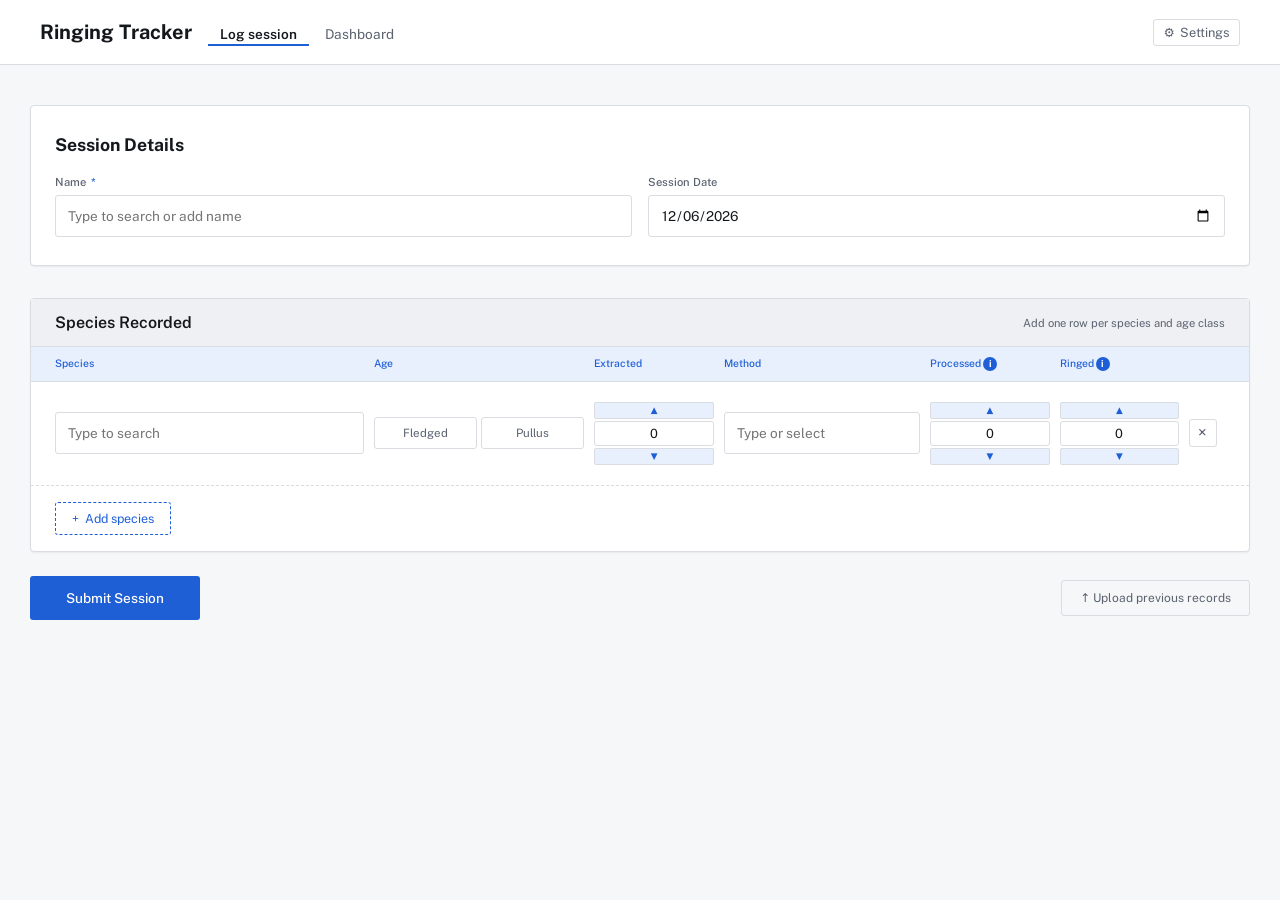
==== index.html @ aa9e285a "Refactor HTML to enhance input handling and escaping Updated HTML to use escaping functions for user" ====
<!DOCTYPE html>
<html lang="en">
<head>
<meta charset="UTF-8">
<meta name="viewport" content="width=device-width, initial-scale=1.0">
<title>Ringing Tracker</title>
<link rel="apple-touch-icon" sizes="180x180" href="apple-touch-icon.png">
<link rel="icon" type="image/png" sizes="32x32" href="favicon-32x32.png">
<link rel="icon" type="image/png" sizes="16x16" href="favicon-16x16.png">
<link rel="manifest" href="site.webmanifest">
<link rel="icon" type="image/svg+xml" href="favicon.svg">
<link href="https://fonts.googleapis.com/css2?family=Public+Sans:wght@400;500;600;700&display=swap" rel="stylesheet">
<link rel="stylesheet" href="shared.css">
<style>
  :root {
    --bg: #f5f0e8;
    --surface: #fffdf7;
    --ink: #1a1a14;
    --ink-muted: #6b6657;
    --accent: #2d5a27;
    --accent-light: #e8f0e6;
    --accent-hover: #1e3e1b;
    --border: #d4ccb8;
    --border-focus: #2d5a27;
    --danger: #8b2e2e;
    --row-alt: #faf7f0;
    --shadow: 0 2px 8px rgba(26,26,20,0.08);
    --shadow-lg: 0 8px 32px rgba(26,26,20,0.12);
    --amber: #c9a800;
    --amber-bg: #fff8e6;
    --amber-border: #e8d88a;
    --amber-ink: #6b5700;
    --modal-overlay: rgba(26,26,20,0.55);
  }

  * { box-sizing: border-box; margin: 0; padding: 0; }

  body {
    background: var(--bg);
    font-family: 'IBM Plex Mono', monospace;
    color: var(--ink);
    min-height: 100vh;
    padding: 0;
  }

  /* Header */
  header {
    background: var(--ink);
    color: var(--bg);
    padding: 28px 40px;
    display: flex;
    align-items: center;
    border-bottom: 3px solid var(--accent);
  }

  header h1 {
    font-family: 'Playfair Display', serif;
    font-size: 1.7rem;
    font-weight: 600;
    letter-spacing: -0.02em;
    color: #f5f0e8;
    margin-right: 16px;
  }

  header nav {
    display: flex;
    flex: 1;
    gap: 4px;
    align-items: center;
  }

  header nav a {
    color: #9a9480;
    text-decoration: none;
    font-size: 0.72rem;
    letter-spacing: 0.08em;
    padding: 8px 12px 4px;
    border-radius: 3px;
    transition: color 0.15s, background 0.15s;
  }

  header nav a:hover { color: var(--bg); background: rgba(255,255,255,0.08); }
  header nav a.active { color: var(--bg); }
  header nav span { margin-left: auto; }

  /* Main layout */
  main {
    max-width: 1260px;
    margin: 40px auto;
    padding: 0 20px 60px;
  }

  /* Session header card */
  .session-card {
    background: var(--surface);
    border: 1px solid var(--border);
    border-top: 3px solid var(--accent);
    border-radius: 4px;
    padding: 28px 24px;
    margin-bottom: 32px;
    box-shadow: var(--shadow);
  }

  .session-card h2 {
    font-family: 'Playfair Display', serif;
    font-size: 1.1rem;
    margin-bottom: 20px;
    color: var(--ink);
    letter-spacing: -0.01em;
  }

  .session-grid {
    display: grid;
    grid-template-columns: 1fr 1fr;
    gap: 16px;
  }

  /* Form fields */
  label {
    display: block;
    font-size: 0.7rem;
    font-weight: 500;
    letter-spacing: 0.1em;
    text-transform: uppercase;
    color: var(--ink-muted);
    margin-bottom: 6px;
  }

  label .required {
    color: var(--accent);
    margin-left: 2px;
  }

  input[type="text"],
  input[type="search"],
  input[type="date"],
  select {
    width: 100%;
    height: 42px;
    padding: 10px 12px;
    border: 1px solid var(--border);
    border-radius: 3px;
    background: var(--surface);
    font-family: 'IBM Plex Mono', monospace;
    font-size: 0.85rem;
    color: var(--ink);
    transition: border-color 0.15s, box-shadow 0.15s;
    appearance: none;
  }

  input[type="text"]:focus,
  input[type="search"]:focus,
  input[type="date"]:focus,
  select:focus {
    outline: none;
    border-color: var(--border-focus);
    box-shadow: 0 0 0 3px rgba(45,90,39,0.12);
  }

  /* Species entries section */
  .species-section {
    background: var(--surface);
    border: 1px solid var(--border);
    border-radius: 4px;
    box-shadow: var(--shadow);
    margin-bottom: 24px;
  }

  .species-section-header {
    background: var(--ink);
    color: var(--bg);
    padding: 14px 24px;
    display: flex;
    justify-content: space-between;
    align-items: center;
  }

  .species-section-header h2 {
    font-family: 'Playfair Display', serif;
    font-size: 1rem;
    font-weight: 600;
  }

  .species-section-header span {
    font-size: 0.7rem;
    color: #9a9480;
    letter-spacing: 0.08em;
  }

  /* Column headers */
  .col-headers {
    display: grid;
    grid-template-columns: 1.8fr 1.2fr 0.8fr 1.1fr 0.7fr 0.7fr 0.7fr 0.7fr 36px;
    gap: 10px;
    padding: 10px 24px;
    background: var(--accent-light);
    border-bottom: 1px solid var(--border);
  }

  .col-headers span {
    font-size: 0.65rem;
    font-weight: 500;
    letter-spacing: 0.1em;
    text-transform: uppercase;
    color: var(--accent);
  }

  /* ── Info icon tooltip ── */
  .tip-wrap {
    display: inline-flex;
    align-items: center;
    gap: 5px;
  }

  .tip-icon {
    position: relative;
    display: inline-flex;
    align-items: center;
    justify-content: center;
    width: 14px;
    height: 14px;
    border-radius: 50%;
    background: var(--accent);
    color: #fff;
    font-size: 0.6rem;
    font-weight: 700;
    font-style: normal;
    font-family: serif;
    line-height: 1;
    cursor: pointer;
    flex-shrink: 0;
    user-select: none;
    border: none;
    padding: 0;
    text-transform: none;
    letter-spacing: 0;
    /* reset any inherited button styles */
    -webkit-appearance: none;
    appearance: none;
  }

  .tip-icon::after {
    content: attr(data-tip);
    position: absolute;
    bottom: calc(100% + 7px);
    left: 50%;
    transform: translateX(-50%);
    background: var(--ink);
    color: var(--bg);
    font-size: 0.68rem;
    font-weight: 400;
    font-family: 'IBM Plex Mono', monospace;
    letter-spacing: 0.02em;
    text-transform: none;
    line-height: 1.45;
    padding: 6px 10px;
    border-radius: 3px;
    pointer-events: none;
    opacity: 0;
    transition: opacity 0.15s;
    z-index: 200;
    box-shadow: var(--shadow-lg);
    max-width: 260px;
    white-space: normal;
    width: max-content;
    text-align: left;
  }

  /* Arrow */
  .tip-icon::before {
    content: '';
    position: absolute;
    bottom: calc(100% + 2px);
    left: 50%;
    transform: translateX(-50%);
    border: 5px solid transparent;
    border-top-color: var(--ink);
    pointer-events: none;
    opacity: 0;
    transition: opacity 0.15s;
    z-index: 201;
  }

  /* Tooltips rendered by #js-tip across all screen sizes —
     prevents clipping by grid/overflow containers on desktop */
  .tip-icon::after,
  .tip-icon::before { display: none !important; }

  /* Species rows */
  #species-rows { padding: 12px 24px; }

  .species-row {
    display: grid;
    grid-template-columns: 1.8fr 1.2fr 0.8fr 1.1fr 0.7fr 0.7fr 0.7fr 0.7fr 36px;
    gap: 10px;
    align-items: center;
    padding: 8px 0;
    border-bottom: 1px solid var(--border);
    animation: slideIn 0.2s ease;
  }

  /* Age-conditional field visibility — display:none removes cells from grid flow
     so grid-template-columns (set by JS) always matches the number of visible cells.
     In mixed mode (.age-mixed), switch to visibility:hidden so hidden cells still
     occupy their designated grid column — spinners align with headers correctly. */
  .species-row .pullus-only { display: none; }
  .species-row.age-pullus .fledged-only { display: none; }
  .species-row.age-pullus .pullus-only  { display: flex; }

  /* Mixed mode: keep cells in flow, just visually hide the inapplicable ones */
  #species-section.age-mixed .species-row .pullus-only         { display: flex;  visibility: hidden; pointer-events: none; }
  #species-section.age-mixed .species-row.age-pullus .fledged-only { display: flex;  visibility: hidden; pointer-events: none; }
  #species-section.age-mixed .species-row.age-pullus .pullus-only  { display: flex;  visibility: visible; pointer-events: auto; }

  #col-headers .fledged-only,
  #col-headers .pullus-only  { display: none; }
  #col-headers.col-has-fledged .fledged-only { display: block; }
  #col-headers.col-has-pullus  .pullus-only  { display: block; }

  /* Prevent header label text from wrapping in tight columns */
  #col-headers span { white-space: nowrap; overflow: hidden; min-width: 0; }

  .species-row:last-child { border-bottom: none; }

  @keyframes slideIn {
    from { opacity: 0; transform: translateY(-6px); }
    to { opacity: 1; transform: translateY(0); }
  }

  /* Searchable species dropdown */
  .species-search-wrap {
    position: relative;
  }

  .species-input,
  .method-input {
    font-size: 0.8rem;
  }

  .input-confirmed {
    border-color: var(--accent) !important;
    background: var(--accent-light) !important;
    box-shadow: 0 0 0 3px rgba(45,90,39,0.15) !important;
  }

  input.input-error {
    border-color: var(--danger) !important;
    box-shadow: 0 0 0 3px rgba(139,46,46,0.15) !important;
    outline: none !important;
  }

  div.input-error {
    outline: 2px solid var(--danger);
    outline-offset: 2px;
    border-radius: 3px;
  }

  .species-dropdown {
    display: none;
    position: absolute;
    top: calc(100% + 4px);
    left: 0;
    right: 0;
    background: var(--surface);
    border: 1px solid var(--border-focus);
    border-radius: 3px;
    max-height: 200px;
    overflow-y: auto;
    z-index: 100;
    box-shadow: var(--shadow-lg);
  }

  .species-dropdown.open { display: block; }

  .species-option {
    padding: 8px 12px;
    font-size: 0.8rem;
    cursor: pointer;
    border-bottom: 1px solid var(--border);
    transition: background 0.1s;
  }

  .species-option:last-child { border-bottom: none; }
  .species-option:hover, .species-option.highlighted {
    background: var(--accent-light);
    color: var(--accent);
  }

  .species-option .match { font-weight: 600; color: var(--accent); }

  .no-results {
    padding: 10px 12px;
    font-size: 0.78rem;
    color: var(--ink-muted);
    font-style: italic;
  }

  .dropdown-loading {
    padding: 10px 12px;
    font-size: 0.78rem;
    color: var(--ink-muted);
    display: flex;
    align-items: center;
    gap: 8px;
  }

  .dropdown-spinner {
    display: inline-block;
    width: 11px;
    height: 11px;
    border: 2px solid var(--border);
    border-top-color: var(--accent);
    border-radius: 50%;
    flex-shrink: 0;
  }

  @keyframes spin { to { transform: rotate(360deg); } }

  /* Row inputs */
  .row-input {
    font-size: 0.8rem;
    font-family: 'IBM Plex Mono', monospace;
    color: var(--ink);
    background: var(--surface);
    border: 1px solid var(--border);
    border-radius: 3px;
    width: 100%;
    transition: border-color 0.15s;
  }

  .row-input:focus {
    outline: none;
    border-color: var(--border-focus);
    box-shadow: 0 0 0 3px rgba(45,90,39,0.12);
  }

  .age-toggle {
    display: flex;
    gap: 4px;
  }

  .age-btn {
    flex: 1;
    padding: 8px 4px;
    border: 1px solid var(--border);
    border-radius: 3px;
    background: var(--surface);
    font-family: 'IBM Plex Mono', monospace;
    font-size: 0.72rem;
    color: var(--ink-muted);
    cursor: pointer;
    transition: background 0.15s, color 0.15s, border-color 0.15s;
    white-space: nowrap;
  }

  .age-btn:hover { background: var(--accent-light); color: var(--accent); }

  .age-btn.active {
    background: var(--accent);
    color: white;
    border-color: var(--accent);
  }

  input[type="number"].row-input {
    -moz-appearance: textfield;
  }
  input[type="number"].row-input::-webkit-inner-spin-button { display: none; }

  .num-wrap {
    display: flex;
    flex-direction: column;
    align-items: stretch;
    gap: 2px;
  }

  .proc-mob-label, .ringed-mob-label,
  .pulli-ringed-mob-label, .broods-mob-label { display: none; }

  .num-input {
    text-align: center;
    padding: 4px 6px;
  }

  .num-btn {
    background: var(--accent-light);
    border: 1px solid var(--border);
    border-radius: 2px;
    color: var(--accent);
    font-size: 0.55rem;
    line-height: 1;
    padding: 3px 0;
    cursor: pointer;
    transition: background 0.1s;
    width: 100%;
  }

  .num-btn:hover { background: var(--border); }

  /* Remove row button */
  .remove-row {
    width: 28px;
    height: 28px;
    border: 1px solid var(--border);
    border-radius: 3px;
    background: none;
    color: var(--ink-muted);
    cursor: pointer;
    display: flex;
    align-items: center;
    justify-content: center;
    font-size: 1rem;
    line-height: 1;
    transition: background 0.15s, color 0.15s, border-color 0.15s;
    flex-shrink: 0;
  }

  .remove-row:hover {
    background: #fde8e8;
    color: var(--danger);
    border-color: var(--danger);
  }

  /* Add row button */
  .add-row-wrap {
    padding: 16px 24px;
    border-top: 1px dashed var(--border);
  }

  /* Whoosh net firing question */
  .whoosh-section {
    display: none;
    align-items: center;
    justify-content: center;
    gap: 16px;
    padding: 16px 24px;
    border-top: 1px solid var(--border);
    background: var(--row-alt);
  }

  .whoosh-section.visible { display: flex; }

  .whoosh-label {
    font-size: 0.7rem;
    font-weight: 500;
    letter-spacing: 0.1em;
    text-transform: uppercase;
    color: var(--ink-muted);
    display: flex;
    align-items: center;
    gap: 5px;
    white-space: nowrap;
    margin: 0;
  }

  .whoosh-spinner {
    display: flex;
    align-items: stretch;
    gap: 6px;
    flex-shrink: 0;
  }

  .whoosh-spinner .num-btn {
    width: 36px;
    height: auto;
    padding: 0;
    font-size: 0.85rem;
    flex-shrink: 0;
    border-radius: 3px;
  }

  .whoosh-input {
    width: 64px;
    height: 36px;
    text-align: center;
    font-family: 'IBM Plex Mono', monospace;
    font-size: 0.85rem;
    color: var(--ink);
    background: var(--surface);
    border: 1px solid var(--border);
    border-radius: 3px;
    padding: 4px 6px;
    transition: border-color 0.15s;
  }

  .whoosh-input:focus {
    outline: none;
    border-color: var(--border-focus);
    box-shadow: 0 0 0 3px rgba(45,90,39,0.12);
  }

  .whoosh-input.input-error {
    border-color: var(--danger) !important;
    box-shadow: 0 0 0 3px rgba(139,46,46,0.15) !important;
  }

  /* on mobile, centre and stack label above spinner */
  @media (max-width: 600px) {
    .whoosh-section { flex-direction: column; align-items: center; gap: 10px; }
  }

  .add-row-btn {
    background: none;
    border: 1px dashed var(--accent);
    color: var(--accent);
    padding: 8px 16px;
    border-radius: 3px;
    font-family: 'IBM Plex Mono', monospace;
    font-size: 0.78rem;
    letter-spacing: 0.05em;
    cursor: pointer;
    transition: background 0.15s;
    display: flex;
    align-items: center;
    gap: 6px;
  }

  .add-row-btn:hover { background: var(--accent-light); }

  /* Submit */
  .submit-row {
    display: flex;
    align-items: center;
    gap: 16px;
  }

  .submit-btn {
    background: var(--accent);
    color: white;
    border: none;
    padding: 14px 36px;
    border-radius: 3px;
    font-family: 'IBM Plex Mono', monospace;
    font-size: 0.85rem;
    font-weight: 500;
    letter-spacing: 0.06em;
    cursor: pointer;
    transition: background 0.15s, transform 0.1s;
  }

  .submit-btn:hover { background: var(--accent-hover); }
  .submit-btn:active { transform: scale(0.98); }
  .submit-btn:disabled { background: var(--ink-muted); cursor: not-allowed; }

  #status-msg {
    font-size: 0.78rem;
    letter-spacing: 0.04em;
  }

  /* ── Screen transitions ── */
  @keyframes fadeSlideIn {
    from { opacity: 0; transform: translateY(12px); }
    to   { opacity: 1; transform: translateY(0); }
  }

  @keyframes fadeSlideOut {
    from { opacity: 1; transform: translateY(0); }
    to   { opacity: 0; transform: translateY(-8px); }
  }

  .screen-enter {
    animation: fadeSlideIn 0.3s ease forwards;
  }

  .screen-exit {
    animation: fadeSlideOut 0.2s ease forwards;
    pointer-events: none;
  }

  /* ── Confirmation screen ── */
  #confirm-screen {
    display: none;
    max-width: 1260px;
    margin: 40px auto;
    padding: 0 20px 60px;
  }

  #confirm-screen.visible { display: block; }

  .confirm-banner {
    background: #fff8e6;
    border: 1px solid #e8d88a;
    border-left: 3px solid #c9a800;
    border-radius: 3px;
    padding: 12px 18px;
    margin-bottom: 24px;
    font-size: 0.78rem;
    color: #6b5700;
    letter-spacing: 0.03em;
  }

  .confirm-card {
    background: var(--surface);
    border: 1px solid var(--border);
    border-top: 3px solid var(--accent);
    border-radius: 4px;
    margin-bottom: 20px;
    box-shadow: var(--shadow);
    overflow: hidden;
  }

  .confirm-card-header {
    padding: 14px 24px;
    border-bottom: 1px solid var(--border);
    display: flex;
    justify-content: space-between;
    align-items: center;
  }

  .confirm-card-header h2 {
    font-family: 'Playfair Display', serif;
    font-size: 1rem;
    font-weight: 600;
  }

  .confirm-meta-grid {
    display: grid;
    grid-template-columns: 1fr 1fr;
  }

  .confirm-meta-item {
    padding: 14px 24px;
    border-bottom: 1px solid #f0ebe0;
    display: flex;
    flex-direction: column;
    gap: 4px;
  }

  .confirm-meta-label {
    font-size: 0.62rem;
    font-weight: 500;
    letter-spacing: 0.1em;
    text-transform: uppercase;
    color: var(--ink-muted);
  }

  .confirm-meta-value {
    font-size: 0.88rem;
    color: var(--ink);
  }

  .confirm-table-header {
    display: grid;
    grid-template-columns: 1.5fr 0.85fr 1fr 0.6fr 0.7fr 0.8fr 0.65fr 0.6fr;
    gap: 10px;
    padding: 8px 24px;
    background: var(--accent-light);
    border-bottom: 1px solid var(--border);
  }

  .confirm-col-head {
    font-size: 0.62rem;
    font-weight: 500;
    letter-spacing: 0.1em;
    text-transform: uppercase;
    color: var(--accent);
    white-space: nowrap;
  }

  .confirm-table-row {
    display: grid;
    grid-template-columns: 1.5fr 0.85fr 1fr 0.6fr 0.7fr 0.8fr 0.65fr 0.6fr;
    gap: 10px;
    padding: 10px 24px;
    border-bottom: 1px solid #f0ebe0;
    align-items: center;
  }

  .confirm-table-row:last-child { border-bottom: none; }
  .confirm-table-row:nth-child(even) { background: var(--row-alt); }

  .confirm-totals-row {
    display: grid;
    grid-template-columns: 1.5fr 0.85fr 1fr 0.6fr 0.7fr 0.8fr 0.65fr 0.6fr;
    gap: 10px;
    padding: 10px 24px;
    background: var(--bg);
    border-top: 2px solid var(--border);
  }

  .confirm-cell { font-size: 0.82rem; color: var(--ink-muted); }
  .confirm-cell-primary { font-size: 0.85rem; color: var(--ink); }
  .confirm-cell-num { font-size: 0.85rem; color: var(--ink); text-align: right; }
  .confirm-cell-total { font-size: 0.82rem; font-weight: 600; color: var(--ink); text-align: right; }
  .confirm-cell-label { font-size: 0.62rem; font-weight: 500; letter-spacing: 0.1em; text-transform: uppercase; color: var(--ink-muted); }
  .confirm-mob-label { display: none; }

  .confirm-actions {
    display: flex;
    gap: 12px;
    justify-content: space-between;
    align-items: center;
    margin-top: 8px;
  }

  .confirm-back-btn {
    background: none;
    border: 1px solid var(--border);
    border-radius: 3px;
    height: 48px;
    padding: 0 24px;
    font-size: 0.85rem;
    white-space: nowrap;
    color: var(--ink-muted);
    cursor: pointer;
    font-family: 'IBM Plex Mono', monospace;
    transition: border-color 0.15s, color 0.15s;
  }

  #confirm-submit-btn {
    height: 48px;
    padding: 0 36px;
  }

  .confirm-back-btn:hover { border-color: var(--accent); color: var(--accent); }

  /* Success screen */
  #success-screen {
    display: none;
    max-width: 1260px;
    margin: 40px auto;
    padding: 0 20px 60px;
  }

  #success-screen.visible { display: block; }

  .success-card {
    max-width: 420px;
    margin: 60px auto 0;
    background: var(--surface);
    border: 1px solid var(--border);
    border-top: 3px solid var(--accent);
    border-radius: 4px;
    padding: 48px 40px;
    text-align: center;
    box-shadow: var(--shadow-lg);
  }

  .success-icon {
    width: 56px;
    height: 56px;
    border-radius: 50%;
    background: var(--accent-light);
    color: var(--accent);
    font-size: 1.4rem;
    display: flex;
    align-items: center;
    justify-content: center;
    margin: 0 auto 20px;
    border: 2px solid var(--accent);
  }

  .success-title {
    font-family: 'Playfair Display', serif;
    font-size: 1.3rem;
    margin-bottom: 8px;
    color: var(--ink);
  }

  .success-sub {
    font-size: 0.78rem;
    color: var(--ink-muted);
    margin-bottom: 28px;
    line-height: 1.6;
  }

  .success-new-btn {
    background: var(--accent);
    color: white;
    border: none;
    border-radius: 3px;
    padding: 12px 28px;
    font-size: 0.82rem;
    cursor: pointer;
    font-family: 'IBM Plex Mono', monospace;
    letter-spacing: 0.06em;
    transition: background 0.15s;
  }

  .success-new-btn:hover { background: var(--accent-hover); }

  .status-ok  { color: var(--accent); }
  .status-err { color: var(--danger); }

  @keyframes spin { to { transform: rotate(360deg); } }
  .dropdown-spinner { animation: spin 0.7s linear infinite; }

  /* ── Upload previous records button ── */
  .upload-prev-btn {
    background: none;
    border: 1px solid var(--border);
    border-radius: 3px;
    padding: 10px 18px;
    font-family: 'IBM Plex Mono', monospace;
    font-size: 0.75rem;
    color: var(--ink-muted);
    cursor: pointer;
    letter-spacing: 0.04em;
    transition: border-color 0.15s, color 0.15s, background 0.15s;
    white-space: nowrap;
  }

  .upload-prev-btn:hover {
    border-color: var(--amber, #c9a800);
    color: #4a3c00;
    background: #fff8e6;
  }

  /* ─────────────────────────────────────────
     Upload modal
  ───────────────────────────────────────── */

  .modal-overlay {
    display: none;
    position: fixed;
    inset: 0;
    background: var(--modal-overlay);
    z-index: 200;
    align-items: center;
    justify-content: center;
    padding: 20px;
  }

  .modal-overlay.open {
    display: flex;
    animation: fadeIn 0.18s ease;
  }

  @keyframes fadeIn { from { opacity: 0; } to { opacity: 1; } }

  .modal {
    background: var(--surface);
    border: 1px solid #e8d88a;
    border-top: 3px solid #c9a800;
    border-radius: 4px;
    box-shadow: 0 16px 48px rgba(26,26,20,0.22);
    width: 100%;
    max-width: 560px;
    max-height: 90vh;
    overflow-y: auto;
    animation: modalIn 0.22s ease;
  }

  @keyframes modalIn {
    from { opacity: 0; transform: translateY(10px); }
    to   { opacity: 1; transform: none; }
  }

  .modal-header {
    background: #4a3c00;
    color: #fff8e6;
    padding: 14px 20px;
    display: flex;
    justify-content: space-between;
    align-items: center;
    position: sticky;
    top: 0;
    z-index: 1;
  }

  .modal-header h2 {
    font-family: 'Playfair Display', serif;
    font-size: 1rem;
    font-weight: 600;
  }

  .modal-close {
    background: none;
    border: none;
    color: #c9a800;
    font-size: 1.3rem;
    line-height: 1;
    cursor: pointer;
    padding: 2px 4px;
    border-radius: 2px;
    transition: color 0.12s;
  }

  .modal-close:hover { color: #fff8e6; }

  .modal-body {
    padding: 20px;
    display: flex;
    flex-direction: column;
    gap: 18px;
  }

  /* Drop zone */
  .upload-drop-zone {
    border: 2px dashed var(--amber-border);
    border-radius: 4px;
    background: var(--amber-bg);
    padding: 32px 24px;
    text-align: center;
    cursor: pointer;
    transition: border-color 0.15s, background 0.15s;
    position: relative;
  }

  .upload-drop-zone:hover,
  .upload-drop-zone.drag-over {
    border-color: var(--amber);
    background: #fff3cc;
  }

  .upload-drop-zone input[type="file"] {
    position: absolute;
    inset: 0;
    opacity: 0;
    cursor: pointer;
    width: 100%;
    height: 100% !important;
    border: none !important;
    box-shadow: none !important;
    padding: 0 !important;
  }

  .drop-icon {
    font-size: 1.6rem;
    margin-bottom: 8px;
    display: block;
    opacity: 0.7;
  }

  .drop-label {
    font-size: 0.82rem;
    color: var(--amber-ink);
    font-weight: 500;
    margin-bottom: 4px;
  }

  .drop-hint {
    font-size: 0.68rem;
    color: #8b7000;
    letter-spacing: 0.03em;
  }

  /* File list */
  .upload-file-list {
    display: flex;
    flex-direction: column;
    gap: 6px;
  }

  .upload-file-item {
    display: flex;
    align-items: center;
    gap: 10px;
    padding: 9px 14px;
    background: var(--bg);
    border: 1px solid var(--border);
    border-radius: 3px;
    animation: slideIn 0.15s ease;
  }

  .upload-file-icon {
    font-size: 1rem;
    flex-shrink: 0;
    width: 20px;
    text-align: center;
  }

  .upload-file-name {
    flex: 1;
    font-size: 0.78rem;
    color: var(--ink);
    overflow: hidden;
    text-overflow: ellipsis;
    white-space: nowrap;
  }

  .upload-file-size {
    font-size: 0.68rem;
    color: var(--ink-muted);
    white-space: nowrap;
    flex-shrink: 0;
  }

  .upload-file-remove {
    background: none;
    border: 1px solid var(--border);
    border-radius: 2px;
    width: 22px;
    height: 22px;
    display: flex;
    align-items: center;
    justify-content: center;
    font-size: 0.8rem;
    color: var(--ink-muted);
    cursor: pointer;
    flex-shrink: 0;
    transition: background 0.12s, color 0.12s, border-color 0.12s;
    line-height: 1;
  }

  .upload-file-remove:hover {
    background: #fde8e8;
    color: var(--danger);
    border-color: var(--danger);
  }

  /* Size warning */
  .upload-size-warn {
    display: none;
    font-size: 0.72rem;
    color: var(--danger);
    padding: 4px 0;
  }

  .upload-size-warn.visible { display: block; }

  /* Meta row: name + notes */
  .upload-meta-grid {
    display: grid;
    grid-template-columns: 1fr 1fr;
    gap: 14px;
  }

  .upload-meta-grid label {
    margin-bottom: 5px;
  }

  textarea.upload-notes {
    width: 100%;
    height: 42px;
    min-height: 42px;
    padding: 10px 12px;
    border: 1px solid var(--border);
    border-radius: 3px;
    background: var(--surface);
    font-family: 'IBM Plex Mono', monospace;
    font-size: 0.82rem;
    color: var(--ink);
    resize: vertical;
    transition: border-color 0.15s, box-shadow 0.15s;
    line-height: 1.5;
  }

  textarea.upload-notes:focus {
    outline: none;
    border-color: var(--border-focus);
    box-shadow: 0 0 0 3px rgba(45,90,39,0.12);
  }

  textarea.upload-notes::placeholder { color: var(--ink-muted); }

  /* Upload submit row */
  .upload-submit-row {
    display: flex;
    align-items: center;
    gap: 14px;
  }

  .upload-btn {
    background: #4a3c00;
    color: #fff8e6;
    border: none;
    padding: 12px 28px;
    border-radius: 3px;
    font-family: 'IBM Plex Mono', monospace;
    font-size: 0.82rem;
    font-weight: 500;
    letter-spacing: 0.06em;
    cursor: pointer;
    transition: background 0.15s, transform 0.1s;
    white-space: nowrap;
  }

  .upload-btn:hover   { background: #332900; }
  .upload-btn:active  { transform: scale(0.98); }
  .upload-btn:disabled { background: var(--ink-muted); cursor: not-allowed; }

  #upload-status {
    font-size: 0.76rem;
    letter-spacing: 0.04em;
  }

  /* Progress bar */
  .upload-progress-wrap {
    display: none;
    height: 4px;
    background: var(--amber-border);
    border-radius: 2px;
    overflow: hidden;
  }

  .upload-progress-wrap.visible { display: block; }

  .upload-progress-bar {
    height: 100%;
    background: var(--amber);
    border-radius: 2px;
    transition: width 0.2s ease;
    width: 0%;
  }

  /* ── Responsive ── */
  @media (max-width: 600px) {
    #confirm-screen { margin: 16px auto; padding: 0 12px 40px; }
    .confirm-table-header { display: none; }
    .confirm-mob-label {
      display: block;
      font-size: 0.62rem;
      font-weight: 500;
      letter-spacing: 0.08em;
      text-transform: uppercase;
      color: var(--ink-muted);
      margin-bottom: 2px;
    }
    .confirm-table-row {
      grid-template-columns: 1fr 1fr;
      gap: 6px 12px;
      padding: 12px 16px;
    }
    .confirm-table-row .confirm-cell-primary {
      grid-column: 1 / -1;
      font-size: 0.9rem;
      margin-bottom: 2px;
    }
    .confirm-cell-num, .confirm-cell-warn, .confirm-cell-total { text-align: left; }
    .confirm-totals-row {
      display: flex;
      flex-direction: column;
      padding: 12px 16px;
      gap: 6px;
      border-top: 2px solid var(--border);
    }
    .confirm-totals-row span { display: none; }
    .confirm-totals-row .confirm-cell-total {
      display: flex;
      justify-content: space-between;
      align-items: baseline;
      font-size: 0.82rem;
    }
    .confirm-totals-row .confirm-cell-total::before {
      font-size: 0.68rem;
      font-weight: 500;
      letter-spacing: 0.08em;
      text-transform: uppercase;
      color: var(--ink-muted);
    }
    #confirm-tot-ext::before    { content: 'Extracted'; }
    #confirm-tot-proc::before   { content: 'Processed'; }
    #confirm-tot-fringed::before { content: 'Fledged ringed'; }
    #confirm-tot-pringed::before { content: 'Pulli ringed'; }
    #confirm-tot-broods::before  { content: 'Broods assessed'; }
    .confirm-meta-grid { grid-template-columns: 1fr; }
    .confirm-actions { flex-direction: column-reverse; }
    .confirm-back-btn, #confirm-submit-btn { width: 100%; text-align: center; }
    .success-card { padding: 36px 24px; }

    header { padding: 14px 16px; display: flex; flex-direction: row; align-items: center; gap: 0; }
    header h1 { font-size: 1.3rem; width: 88px; flex-shrink: 0; margin-right: 8px; }
    header nav { display: flex; flex: 1; justify-content: space-evenly; align-items: center; }
    header nav a { padding: 4px 0; white-space: nowrap; flex: 1; text-align: center; }
    header nav span { margin-left: 0 !important; flex: 1; text-align: center; }
    main { margin: 16px auto; padding: 0 12px 40px; }
    .session-card { padding: 20px 16px; margin-bottom: 20px; }
    .session-grid { grid-template-columns: 1fr; }
    .col-headers { display: none; }
    #species-rows { padding: 8px 12px; }

    .species-row {
      display: flex !important;
      flex-direction: column;
      gap: 10px;
      padding: 14px 0;
      border-bottom: 2px solid var(--border);
    }

    .species-row > .species-search-wrap,
    .species-row > .age-toggle,
    .species-row > .num-wrap,
    .species-row > .method-wrap,
    .species-row > .proc-wrap,
    .species-row > .ringed-wrap,
    .species-row > .pulli-ringed-wrap,
    .species-row > .broods-wrap {
      display: flex !important;
      flex-direction: row !important;
      align-items: center;
      width: 100%;
      gap: 0;
    }

    /* On mobile, hide non-applicable fields (remove from flex flow).
       age-mixed is not used on mobile since col-headers is hidden anyway. */
    .species-row .pullus-only                { display: none !important; }
    .species-row.age-pullus .fledged-only    { display: none !important; }
    .species-row.age-pullus .pullus-only     { display: flex !important; visibility: visible !important; }

    .species-row > .species-search-wrap::before,
    .species-row > .age-toggle::before,
    .species-row > .num-wrap::before,
    .species-row > .method-wrap::before {
      display: block;
      width: 120px;
      min-width: 120px;
      font-size: 0.65rem;
      font-weight: 500;
      letter-spacing: 0.08em;
      text-transform: uppercase;
      color: var(--ink-muted);
    }
    .species-row > .species-search-wrap::before { content: 'Species'; }
    .species-row > .age-toggle::before          { content: 'Age'; }
    .species-row > .num-wrap::before            { content: 'Extracted'; }
    .species-row > .method-wrap::before         { content: 'Method'; }
    .species-row > .proc-wrap::before           { content: none; }
    .species-row > .ringed-wrap::before         { content: none; }
    .species-row > .pulli-ringed-wrap::before   { content: none; }
    .species-row > .broods-wrap::before         { content: none; }

    /* HTML labels for spinner wraps with tooltips — same width as ::before labels */
    .proc-mob-label, .ringed-mob-label,
    .pulli-ringed-mob-label, .broods-mob-label {
      display: flex;
      align-items: center;
      gap: 4px;
      width: 120px;
      min-width: 120px;
      flex-shrink: 0;
      font-size: 0.65rem;
      font-weight: 500;
      letter-spacing: 0.08em;
      text-transform: uppercase;
      color: var(--ink-muted);
    }

    /* Suppress the CSS ::after tooltip on mobile — JS bubble handles it instead */

    input[type="text"],
    input[type="search"],
    input[type="date"],
    input[type="number"],
    select {
      font-size: 1rem !important;
    }

    .species-row > .species-search-wrap > .species-input {
      flex: 1;
      min-width: 0;
      width: 0 !important;
      padding: 10px;
      font-size: 1rem;
    }
    .species-row > .species-search-wrap > .species-dropdown {
      position: absolute;
    }

    .species-row > .method-wrap > .method-input {
      flex: 1;
      min-width: 0;
      width: 0 !important;
      padding: 10px;
      font-size: 1rem;
    }
    .species-row > .method-wrap > .species-dropdown {
      position: absolute;
    }

    .age-btn {
      flex: 1;
      padding: 7px 4px;
      font-size: 0.72rem;
    }
    .age-btn + .age-btn { margin-left: 4px; }

    .num-btn {
      width: 36px !important;
      height: 36px;
      flex-shrink: 0 !important;
      font-size: 0.85rem;
      border-radius: 3px;
    }
    .num-input {
      flex: 1 !important;
      min-width: 0;
      width: 0 !important;
      text-align: center;
      padding: 8px 4px;
      font-size: 1rem;
      margin: 0 4px;
    }

    .num-wrap .num-btn:first-child,
    .proc-wrap .num-btn:first-of-type,
    .ringed-wrap .num-btn:first-of-type,
    .pulli-ringed-wrap .num-btn:first-of-type,
    .broods-wrap .num-btn:first-of-type    { order: 3; }
    .num-wrap .num-input,
    .proc-wrap .num-input,
    .ringed-wrap .num-input,
    .pulli-ringed-wrap .num-input,
    .broods-wrap .num-input                { order: 2; }
    .num-wrap .num-btn:last-child,
    .proc-wrap .num-btn:last-child,
    .ringed-wrap .num-btn:last-child,
    .pulli-ringed-wrap .num-btn:last-child,
    .broods-wrap .num-btn:last-child       { order: 1; }

    .remove-row {
      width: 100%;
      height: 40px;
      font-size: 0.78rem;
      font-family: 'IBM Plex Mono', monospace;
      border-radius: 3px;
    }
    .remove-row::after { content: '\00a0 Remove entry'; }

    .add-row-wrap { padding: 12px; }
    .add-row-btn { width: 100%; justify-content: center; padding: 12px; font-size: 0.85rem; }
    .submit-btn { width: 100%; padding: 16px; font-size: 0.9rem; }
    .submit-row { flex-direction: column; align-items: stretch; }
    .upload-prev-btn { width: 100%; margin-left: 0 !important; text-align: center; }

    /* Upload modal on mobile */
    .modal { max-height: 92vh; border-radius: 4px; }
    .modal-overlay { padding: 16px; align-items: center; }
    .upload-meta-grid { grid-template-columns: 1fr; }
    .settings-wrap { margin-left: 0; }
    .settings-btn .settings-label { display: none; }
    .settings-dropdown { right: 0; left: auto; min-width: 160px; }
    .info-modal { max-height: calc(100vh - 40px); }
    .info-modal-bd { padding: 18px 16px; }
    .info-overlay { align-items: flex-start; padding: 20px 16px; }
  }

  /* ── Settings button & dropdown ── */
  .settings-wrap {
    position: relative;
    margin-left: auto;
  }

  .settings-btn {
    background: none;
    border: 1px solid rgba(255,255,255,0.15);
    border-radius: 3px;
    color: #9a9480;
    font-family: 'IBM Plex Mono', monospace;
    font-size: 0.72rem;
    letter-spacing: 0.08em;
    padding: 5px 10px;
    cursor: pointer;
    display: flex;
    align-items: center;
    gap: 5px;
    transition: color 0.15s, background 0.15s, border-color 0.15s;
    white-space: nowrap;
  }

  .settings-btn:hover,
  .settings-btn.open {
    color: var(--bg);
    background: rgba(255,255,255,0.08);
    border-color: rgba(255,255,255,0.3);
  }

  .settings-dropdown {
    display: none;
    position: absolute;
    top: calc(100% + 6px);
    right: 0;
    background: var(--surface);
    border: 1px solid var(--border);
    border-radius: 4px;
    box-shadow: 0 8px 28px rgba(26,26,20,0.18);
    min-width: 180px;
    z-index: 500;
    overflow: hidden;
  }

  .settings-dropdown.open {
    display: block;
    animation: ddFadeIn 0.15s ease;
  }

  @keyframes ddFadeIn {
    from { opacity: 0; transform: translateY(-4px); }
    to   { opacity: 1; transform: none; }
  }

  .settings-item {
    display: block;
    width: 100%;
    padding: 10px 16px;
    background: none;
    border: none;
    border-bottom: 1px solid var(--border);
    font-family: 'IBM Plex Mono', monospace;
    font-size: 0.78rem;
    color: var(--ink);
    cursor: pointer;
    text-align: left;
    text-decoration: none;
    letter-spacing: 0.02em;
    transition: background 0.1s;
  }

  .settings-item:last-child { border-bottom: none; }
  .settings-item:hover { background: var(--accent-light); color: var(--accent); }

  /* ── Info overlays / modals ── */
  .info-overlay {
    display: none;
    position: fixed;
    inset: 0;
    background: rgba(26,26,20,0.55);
    z-index: 600;
    align-items: center;
    justify-content: center;
    padding: 20px;
  }

  .info-overlay.open {
    display: flex;
    animation: infoOvFade 0.18s ease;
  }

  @keyframes infoOvFade { from { opacity: 0; } to { opacity: 1; } }

  .info-modal {
    background: var(--surface);
    border: 1px solid var(--border);
    border-top: 3px solid var(--accent);
    border-radius: 4px;
    box-shadow: 0 16px 48px rgba(26,26,20,0.22);
    width: 100%;
    max-width: 540px;
    max-height: 88vh;
    overflow-y: auto;
    animation: modalIn 0.22s ease;
  }

  .info-modal-hd {
    background: var(--ink);
    color: var(--bg);
    padding: 14px 20px;
    display: flex;
    justify-content: space-between;
    align-items: center;
    position: sticky;
    top: 0;
    z-index: 1;
  }

  .info-modal-hd h2 {
    font-family: 'Playfair Display', serif;
    font-size: 1rem;
    font-weight: 600;
  }

  .info-modal-x {
    background: none;
    border: none;
    color: #9a9480;
    font-size: 1.3rem;
    line-height: 1;
    cursor: pointer;
    padding: 2px 4px;
    border-radius: 2px;
    transition: color 0.12s;
  }

  .info-modal-x:hover { color: var(--bg); }

  .info-modal-bd {
    padding: 22px 24px;
    font-size: 0.82rem;
    line-height: 1.7;
    color: var(--ink-muted);
  }

  .info-modal-bd h3 {
    font-family: 'Playfair Display', serif;
    font-size: 0.92rem;
    color: var(--ink);
    margin: 18px 0 6px;
    font-weight: 600;
  }

  .info-modal-bd h3:first-child { margin-top: 0; }
  .info-modal-bd p { margin-bottom: 8px; }
  .info-modal-bd a { color: var(--accent); text-decoration: underline; }

  .vtag {
    display: inline-block;
    font-size: 0.65rem;
    font-weight: 500;
    letter-spacing: 0.08em;
    padding: 2px 7px;
    border-radius: 2px;
    background: var(--accent-light);
    color: var(--accent);
    border: 1px solid #c8dcc5;
    margin-bottom: 4px;
    vertical-align: middle;
  }

  .vtag-new {
    background: #fff8e6;
    color: #6b5700;
    border-color: #e8d88a;
  }

  .cl-entry {
    padding: 12px 0;
    border-bottom: 1px solid var(--border);
  }

  .cl-entry:last-child { border-bottom: none; }
  .cl-entry ul { margin: 6px 0 0 16px; }
  .cl-entry li { margin-bottom: 3px; }
</style>
<link rel="stylesheet" href="theme.css">
<script src="theme.js"></script>
</head>
<body data-page="log">

<main>

  <!-- Session Details -->
  <div class="session-card">
    <h2>Session Details</h2>
    <div class="session-grid">
      <div>
        <label>Name <span class="required">*</span></label>
        <div class="species-search-wrap">
          <input type="text" id="trainee-name" class="species-input"
                 placeholder="Type to search or add name"
                 autocomplete="off"
                 data-is-new="false"
                 data-selected=""
                 oninput="filterTrainees(this.value)"
                 onkeydown="handleTraineeKey(event)"
                 onblur="delayClose('dd-trainee')"
                 onfocus="filterTrainees(this.value)">
          <div class="species-dropdown" id="dd-trainee"></div>
        </div>
      </div>
      <div>
        <label>Session Date</label>
        <input type="date" id="session-date">
      </div>
    </div>
  </div>

  <!-- Species Entries -->
  <div class="species-section" id="species-section">
    <div class="species-section-header">
      <h2>Species Recorded</h2>
      <span>Add one row per species and age class</span>
    </div>

    <div class="col-headers" id="col-headers">
      <span>Species</span>
      <span>Age</span>
      <span>Extracted</span>
      <span>Method</span>
      <span class="fledged-only tip-wrap">Processed <button class="tip-icon" data-tip="Fledged birds ringed and retraps processed, always >= Ringed" aria-label="Info">i</button></span>
      <span class="fledged-only tip-wrap" id="hdr-fledged-ringed">Ringed <button class="tip-icon" data-tip="Number of new fledged birds that you ringed, always <= Processed" aria-label="Info">i</button></span>
      <span class="pullus-only tip-wrap" id="hdr-pulli-ringed">Ringed <button class="tip-icon" data-tip="Number of new pulli that you ringed" aria-label="Info">i</button></span>
      <span class="pullus-only tip-wrap">Broods Ass. <button class="tip-icon" data-tip="Number of broods/nests visited, whether or not pulli were ringed" aria-label="Info">i</button></span>
      <span></span>
    </div>

    <div id="species-rows"></div>

    <div class="add-row-wrap">
      <button class="add-row-btn" onclick="addRow()">
        <span>+</span> Add species
      </button>
    </div>

    <div class="whoosh-section" id="whoosh-section">
      <label class="whoosh-label">
        Whoosh net active firings
        <button class="tip-icon" data-tip="Number of active firings onto birds where you made the decision to fire" aria-label="Info">i</button>
      </label>
      <div class="whoosh-spinner">
        <button type="button" class="num-btn" onmousedown="changeWhoosh(-1)">▼</button>
        <input type="text" class="whoosh-input" id="whoosh-firings"
               value="—" data-value="null"
               onchange="whooshInputChange(this)"
               onblur="whooshInputBlur(this)"
               autocomplete="off">
        <button type="button" class="num-btn" onmousedown="changeWhoosh(1)">▲</button>
      </div>
    </div>
  </div>

  <!-- Submit -->
  <div class="submit-row">
    <button class="submit-btn" id="submit-btn" onclick="submitForm()">Submit Session</button>
    <span id="status-msg"></span>
    <button class="upload-prev-btn" onclick="openUploadModal()" style="margin-left:auto">
      ↑ Upload previous records
    </button>
  </div>

</main>

<!-- ── Upload previous records modal ── -->
<div class="modal-overlay" id="upload-modal" onclick="handleOverlayClick(event)">
  <div class="modal">
    <div class="modal-header">
      <h2>Upload previous records</h2>
      <button class="modal-close" onclick="closeUploadModal()" aria-label="Close">×</button>
    </div>

    <!-- Upload form panel -->
    <div class="modal-body" id="upload-form-panel">

      <!-- Drop zone -->
      <div class="upload-drop-zone" id="upload-drop-zone"
           ondragover="handleDragOver(event)"
           ondragleave="handleDragLeave(event)"
           ondrop="handleDrop(event)">
        <input type="file" id="upload-file-input" multiple
               accept=".csv,.xlsx,.xls,.ods,.pdf,.doc,.docx,.txt,.jpg,.jpeg,.png,.heic"
               onchange="handleFileSelect(this.files)">
        <span class="drop-icon">📂</span>
        <div class="drop-label">Drop files here, or click to browse</div>
        <div class="drop-hint">Any format · max 20 MB</div>
      </div>

      <!-- File list -->
      <div class="upload-file-list" id="upload-file-list"></div>
      <div class="upload-size-warn" id="upload-size-warn">
        ⚠ Total file size exceeds 20 MB — please remove some files before sending.
      </div>

      <!-- Progress bar -->
      <div class="upload-progress-wrap" id="upload-progress-wrap">
        <div class="upload-progress-bar" id="upload-progress-bar"></div>
      </div>

      <!-- Meta -->
      <div class="upload-meta-grid">
        <div>
          <label for="upload-sender">Your name <span class="required">*</span></label>
          <input type="text" id="upload-sender" placeholder="Type your full name" autocomplete="off">
        </div>
        <div>
          <label for="upload-notes">Notes</label>
          <textarea class="upload-notes" id="upload-notes"
                    placeholder="Type to add any notes"></textarea>
        </div>
      </div>

      <!-- Submit -->
      <div class="upload-submit-row">
        <button class="upload-btn" id="upload-btn" onclick="submitUpload()">Upload files</button>
        <span id="upload-status"></span>
      </div>

    </div>

    <!-- Success panel (shown after send) -->
    <div class="modal-body upload-success-panel" id="upload-success-panel" style="display:none; text-align:center; padding: 36px 24px;">
      <div class="success-icon" style="margin: 0 auto 16px;">✓</div>
      <h3 class="success-title" style="margin-bottom:8px;" id="upload-success-title">Files uploaded</h3>
      <p class="success-sub" id="upload-success-sub"></p>
      <div style="display:flex;gap:10px;justify-content:center;flex-wrap:wrap;margin-top:20px;">
        <button class="upload-btn" onclick="resetUploadModal()">Upload more files</button>
        <a href="index.html"><button class="confirm-back-btn">← Back to log session</button></a>
      </div>
    </div>

  </div>
</div>

<!-- Confirmation screen -->
<div id="confirm-screen">
  <div class="confirm-banner">⚠ Please review your session before submitting</div>

  <div class="confirm-card">
    <div class="confirm-card-header">
      <h2>Session Details</h2>
    </div>
    <div class="confirm-meta-grid">
      <div class="confirm-meta-item">
        <span class="confirm-meta-label">Ringer</span>
        <span class="confirm-meta-value" id="confirm-ringer">—</span>
      </div>
      <div class="confirm-meta-item">
        <span class="confirm-meta-label">Date</span>
        <span class="confirm-meta-value" id="confirm-date">—</span>
      </div>
    </div>
  </div>

  <div class="confirm-card">
    <div class="confirm-card-header">
      <h2>Species Recorded</h2>
    </div>
    <div class="confirm-table-header">
      <span class="confirm-col-head">Species</span>
      <span class="confirm-col-head">Age</span>
      <span class="confirm-col-head">Method</span>
      <span class="confirm-col-head" style="text-align:right">Extracted</span>
      <span class="confirm-col-head" style="text-align:right">Processed</span>
      <span class="confirm-col-head" style="text-align:right">Fledged Ringed</span>
      <span class="confirm-col-head" style="text-align:right">Pulli ringed</span>
      <span class="confirm-col-head" style="text-align:right">Broods Ass.</span>
    </div>
    <div id="confirm-entries"></div>
    <div class="confirm-totals-row">
      <span class="confirm-cell-label">Total</span>
      <span></span>
      <span></span>
      <span class="confirm-cell-total" id="confirm-tot-ext">0</span>
      <span class="confirm-cell-total" id="confirm-tot-proc">0</span>
      <span class="confirm-cell-total" id="confirm-tot-fringed">0</span>
      <span class="confirm-cell-total" id="confirm-tot-pringed">0</span>
      <span class="confirm-cell-total" id="confirm-tot-broods">0</span>
    </div>
  </div>

  <div class="confirm-card" id="confirm-whoosh-card" style="display:none">
    <div class="confirm-card-header">
      <h2>Whoosh Net</h2>
    </div>
    <div class="confirm-meta-grid">
      <div class="confirm-meta-item">
        <span class="confirm-meta-label">Active firings</span>
        <span class="confirm-meta-value" id="confirm-whoosh-firings">—</span>
      </div>
    </div>
  </div>

  <div class="confirm-actions">
    <button class="confirm-back-btn" onclick="goBackToForm()">← Back to edit</button>
    <button class="submit-btn" id="confirm-submit-btn" onclick="doSubmit()">Confirm &amp; submit</button>
  </div>
</div>

<!-- Success screen -->
<div id="success-screen">
  <div class="success-card">
    <div class="success-icon">✓</div>
    <h2 class="success-title">Session submitted</h2>
    <p class="success-sub" id="success-sub">Data has been recorded in the LRG sheet.</p>
    <button class="success-new-btn" onclick="startNewSession()">Start new session</button>
  </div>
</div>

<script>
// ─────────────────────────────────────────────
// CONFIGURATION — edit these values
// ─────────────────────────────────────────────
const SCRIPT_URL = 'https://script.google.com/macros/s/AKfycby_325ASJS3a7eWO0SF1VKzMLJyePOAVuk46kxnRf6voyz_u1lIBJYvnZ9gbkczMrpH/exec';

const SPECIES_LIST = [
  { name: "Mute Swan", code: "MUTSW" },
  { name: "Bewick's Swan", code: "BEWSW" },
  { name: "Whooper Swan", code: "WHOSW" },
  { name: "Black Swan", code: "" },
  { name: "Bar-headed Goose", code: "" },
  { name: "Bean Goose", code: "BEAGO" },
  { name: "Bean Goose (Taiga)", code: "" },
  { name: "Bean Goose (Tundra)", code: "" },
  { name: "Pink-footed Goose", code: "PIFGO" },
  { name: "White-fronted Goose", code: "WHFGO" },
  { name: "White-fronted Goose (Greenland)", code: "" },
  { name: "White-fronted Goose (European)", code: "" },
  { name: "Greylag Goose", code: "GREGO" },
  { name: "Greylag Goose (domestic)", code: "" },
  { name: "Snow Goose", code: "SNOGO" },
  { name: "Canada Goose", code: "CANGO" },
  { name: "Barnacle Goose", code: "BARGO" },
  { name: "Brent Goose", code: "BREGO" },
  { name: "Brent Goose (Dark-bellied)", code: "" },
  { name: "Brent Goose (Light-bellied)", code: "" },
  { name: "Brent Goose (Black Brant)", code: "" },
  { name: "Egyptian Goose", code: "EGYGO" },
  { name: "Ruddy Shelduck", code: "RUDSH" },
  { name: "Shelduck", code: "SHELD" },
  { name: "Mandarin Duck", code: "MANDA" },
  { name: "Wood Duck", code: "WOODU" },
  { name: "Wigeon", code: "WIGEO" },
  { name: "American Wigeon", code: "AMEWI" },
  { name: "Gadwall", code: "GADWA" },
  { name: "Teal", code: "TEAL." },
  { name: "Green-winged Teal", code: "GRWTE" },
  { name: "Mallard", code: "MALLA" },
  { name: "Mallard (domestic)", code: "" },
  { name: "Pintail", code: "PINTA" },
  { name: "Garganey", code: "GARGA" },
  { name: "Shoveler", code: "SHOVE" },
  { name: "Red-crested Pochard", code: "RECPO" },
  { name: "Pochard", code: "POCHA" },
  { name: "Ring-necked Duck", code: "RINDU" },
  { name: "Ferruginous Duck", code: "FERDU" },
  { name: "Tufted Duck", code: "TUFDU" },
  { name: "Scaup", code: "SCAUP" },
  { name: "Eider", code: "EIDER" },
  { name: "Long-tailed Duck", code: "LOTDU" },
  { name: "Common Scoter", code: "COMSC" },
  { name: "Surf Scoter", code: "SURSC" },
  { name: "Velvet Scoter", code: "VELSC" },
  { name: "Goldeneye", code: "GOLDE" },
  { name: "Smew", code: "SMEW." },
  { name: "Red-breasted Merganser", code: "REBME" },
  { name: "Goosander", code: "GOOSA" },
  { name: "Ruddy Duck", code: "RUDDU" },
  { name: "Muscovy Duck", code: "MUSDU" },
  { name: "Red Grouse", code: "REDGR" },
  { name: "Ptarmigan", code: "PTARM" },
  { name: "Black Grouse", code: "BLAGR" },
  { name: "Capercaillie", code: "CAPER" },
  { name: "Red-legged Partridge", code: "RELPA" },
  { name: "Grey Partridge", code: "GREPA" },
  { name: "Quail", code: "QUAIL" },
  { name: "Pheasant", code: "PHEAS" },
  { name: "Golden Pheasant", code: "GOLPH" },
  { name: "Lady Amherst's Pheasant", code: "LAAPH" },
  { name: "Chukar", code: "" },
  { name: "Indian Peafowl", code: "" },
  { name: "Red-throated Diver", code: "RETDI" },
  { name: "Black-throated Diver", code: "BLTDI" },
  { name: "Great Northern Diver", code: "GRNDI" },
  { name: "Little Grebe", code: "LITGR" },
  { name: "Great Crested Grebe", code: "GRCGR" },
  { name: "Red-necked Grebe", code: "RENGR" },
  { name: "Slavonian Grebe", code: "SLAGR" },
  { name: "Black-necked Grebe", code: "BLNGR" },
  { name: "Bittern", code: "BITTE" },
  { name: "Night-heron", code: "NIGHE" },
  { name: "Little Egret", code: "LITEG" },
  { name: "Great White Egret", code: "GRWEG" },
  { name: "Grey Heron", code: "GREHE" },
  { name: "Purple Heron", code: "PURHE" },
  { name: "White Stork", code: "WHIST" },
  { name: "Glossy Ibis", code: "GLOIB" },
  { name: "Spoonbill", code: "SPOON" },
  { name: "Honey-buzzard", code: "HONBU" },
  { name: "Black Kite", code: "BLAKI" },
  { name: "Red Kite", code: "REDKI" },
  { name: "White-tailed Eagle", code: "WHTEA" },
  { name: "Marsh Harrier", code: "MARHA" },
  { name: "Hen Harrier", code: "HENHA" },
  { name: "Montagu's Harrier", code: "MONHA" },
  { name: "Goshawk", code: "GOSHA" },
  { name: "Sparrowhawk", code: "SPARR" },
  { name: "Buzzard", code: "BUZZA" },
  { name: "Rough-legged Buzzard", code: "ROLBU" },
  { name: "Golden Eagle", code: "GOLEA" },
  { name: "Osprey", code: "OSPRE" },
  { name: "Kestrel", code: "KESTR" },
  { name: "Red-footed Falcon", code: "REFFA" },
  { name: "Merlin", code: "MERLI" },
  { name: "Hobby", code: "HOBBY" },
  { name: "Peregrine", code: "PEREG" },
  { name: "Water Rail", code: "WATRA" },
  { name: "Spotted Crake", code: "SPOCR" },
  { name: "Corncrake", code: "CORNC" },
  { name: "Moorhen", code: "MOORH" },
  { name: "Coot", code: "COOT." },
  { name: "Crane", code: "CRANE" },
  { name: "Oystercatcher", code: "OYSTE" },
  { name: "Black-winged Stilt", code: "BLWST" },
  { name: "Avocet", code: "AVOCE" },
  { name: "Stone-curlew", code: "STOCU" },
  { name: "Little Ringed Plover", code: "LIRPL" },
  { name: "Ringed Plover", code: "RINPL" },
  { name: "Kentish Plover", code: "KENPL" },
  { name: "Dotterel", code: "DOTTE" },
  { name: "American Golden Plover", code: "AMGPL" },
  { name: "Golden Plover", code: "GOLPL" },
  { name: "Grey Plover", code: "GREPL" },
  { name: "Lapwing", code: "LAPWI" },
  { name: "Knot", code: "KNOT." },
  { name: "Sanderling", code: "SANDE" },
  { name: "Little Stint", code: "LITST" },
  { name: "Temminck's Stint", code: "TEMST" },
  { name: "White-rumped Sandpiper", code: "WHRSA" },
  { name: "Pectoral Sandpiper", code: "PECSA" },
  { name: "Curlew Sandpiper", code: "CURSA" },
  { name: "Purple Sandpiper", code: "PURSA" },
  { name: "Dunlin", code: "DUNLI" },
  { name: "Buff-breasted Sandpiper", code: "BUBSA" },
  { name: "Ruff", code: "RUFF." },
  { name: "Jack Snipe", code: "JACSN" },
  { name: "Snipe", code: "SNIPE" },
  { name: "Woodcock", code: "WOODC" },
  { name: "Black-tailed Godwit", code: "BLTGO" },
  { name: "Bar-tailed Godwit", code: "BATGO" },
  { name: "Whimbrel", code: "WHIMB" },
  { name: "Curlew", code: "CURLE" },
  { name: "Spotted Redshank", code: "SPORE" },
  { name: "Redshank", code: "REDSH" },
  { name: "Greenshank", code: "GRESH" },
  { name: "Lesser Yellowlegs", code: "LESYE" },
  { name: "Green Sandpiper", code: "GRESA" },
  { name: "Wood Sandpiper", code: "WOOSA" },
  { name: "Common Sandpiper", code: "COMSA" },
  { name: "Turnstone", code: "TURNS" },
  { name: "Red-necked Phalarope", code: "RENPH" },
  { name: "Grey Phalarope", code: "GREPH" },
  { name: "Pomarine Skua", code: "POMSK" },
  { name: "Arctic Skua", code: "ARCSK" },
  { name: "Long-tailed Skua", code: "LOTSK" },
  { name: "Great Skua", code: "GRESK" },
  { name: "Mediterranean Gull", code: "MEDGU" },
  { name: "Little Gull", code: "LITGU" },
  { name: "Sabine's Gull", code: "SABGU" },
  { name: "Black-headed Gull", code: "BLHGU" },
  { name: "Ring-billed Gull", code: "RIBGU" },
  { name: "Common Gull", code: "COMGU" },
  { name: "Lesser Black-backed Gull", code: "LBBGU" },
  { name: "Herring Gull", code: "HERGU" },
  { name: "Yellow-legged Gull", code: "YELGU" },
  { name: "Caspian Gull", code: "" },
  { name: "Iceland Gull", code: "ICEGU" },
  { name: "Glaucous Gull", code: "GLAGU" },
  { name: "Great Black-backed Gull", code: "GBBGU" },
  { name: "Kittiwake", code: "KITTI" },
  { name: "Sandwich Tern", code: "SANTE" },
  { name: "Roseate Tern", code: "ROSTE" },
  { name: "Common Tern", code: "COMTE" },
  { name: "Arctic Tern", code: "ARCTE" },
  { name: "Little Tern", code: "LITTE" },
  { name: "Black Tern", code: "BLATE" },
  { name: "White-winged Black Tern", code: "WWBTE" },
  { name: "Guillemot", code: "GUILL" },
  { name: "Razorbill", code: "RAZOR" },
  { name: "Black Guillemot", code: "BLAGU" },
  { name: "Little Auk", code: "LITAU" },
  { name: "Puffin", code: "PUFFI" },
  { name: "Fulmar", code: "FULMA" },
  { name: "Cory's Shearwater", code: "CORSH" },
  { name: "Great Shearwater", code: "GRTSH" },
  { name: "Sooty Shearwater", code: "SOOSH" },
  { name: "Manx Shearwater", code: "MANSH" },
  { name: "Balearic Shearwater", code: "BALSH" },
  { name: "Wilson's Petrel", code: "WILPE" },
  { name: "Storm Petrel", code: "STOPE" },
  { name: "Leach's Petrel", code: "LEAPE" },
  { name: "Gannet", code: "GANNE" },
  { name: "Cormorant", code: "CORMO" },
  { name: "Cormorant (Continental)", code: "" },
  { name: "Shag", code: "SHAG." },
  { name: "Rock Dove", code: "ROCDO" },
  { name: "Feral Pigeon", code: "" },
  { name: "Stock Dove", code: "STODO" },
  { name: "Woodpigeon", code: "WOODP" },
  { name: "Collared Dove", code: "COLDO" },
  { name: "Turtle Dove", code: "TURDO" },
  { name: "Ring-necked Parakeet", code: "RINPA" },
  { name: "Cuckoo", code: "CUCKO" },
  { name: "Barn Owl", code: "BAROW" },
  { name: "Little Owl", code: "LITOW" },
  { name: "Tawny Owl", code: "TAWOW" },
  { name: "Long-eared Owl", code: "LOEOW" },
  { name: "Short-eared Owl", code: "SHEOW" },
  { name: "Nightjar", code: "NIJAR" },
  { name: "Swift", code: "SWIFT" },
  { name: "Alpine Swift", code: "ALPSW" },
  { name: "Kingfisher", code: "KINGF" },
  { name: "Bee-eater", code: "BEEEA" },
  { name: "Hoopoe", code: "HOOPO" },
  { name: "Wryneck", code: "WRYNE" },
  { name: "Green Woodpecker", code: "GREWO" },
  { name: "Great Spotted Woodpecker", code: "GRSWO" },
  { name: "Lesser Spotted Woodpecker", code: "LESWO" },
  { name: "Short-toed Lark", code: "SHTLA" },
  { name: "Woodlark", code: "WOODL" },
  { name: "Skylark", code: "SKYLA" },
  { name: "Shore Lark", code: "SHOLA" },
  { name: "Sand Martin", code: "SANMA" },
  { name: "Swallow", code: "SWALL" },
  { name: "Red-rumped Swallow", code: "RERSW" },
  { name: "House Martin", code: "HOUMA" },
  { name: "Richard's Pipit", code: "RICPI" },
  { name: "Tawny Pipit", code: "TAWPI" },
  { name: "Tree Pipit", code: "TREPI" },
  { name: "Meadow Pipit", code: "MEAPI" },
  { name: "Red-throated Pipit", code: "RETPI" },
  { name: "Rock Pipit", code: "ROCPI" },
  { name: "Water Pipit", code: "WATPI" },
  { name: "Yellow Wagtail", code: "YELWA" },
  { name: "Yellow Wagtail (Blue-headed)", code: "" },
  { name: "Yellow Wagtail (Grey-headed)", code: "" },
  { name: "Grey Wagtail", code: "GREWA" },
  { name: "Pied/White Wagtail", code: "PIEWA" },
  { name: "Pied Wagtail (yarrellii)", code: "" },
  { name: "White Wagtail (alba)", code: "" },
  { name: "Waxwing", code: "WAXWI" },
  { name: "Dipper", code: "DIPPE" },
  { name: "Wren", code: "WREN." },
  { name: "Dunnock", code: "DUNNO" },
  { name: "Robin", code: "ROBIN" },
  { name: "Nightingale", code: "NIGAL" },
  { name: "Bluethroat", code: "BLUTH" },
  { name: "Bluethroat (White-spotted)", code: "" },
  { name: "Bluethroat (Red-spotted)", code: "" },
  { name: "Black Redstart", code: "BLARE" },
  { name: "Redstart", code: "REDST" },
  { name: "Whinchat", code: "WHINC" },
  { name: "Stonechat", code: "STOCH" },
  { name: "Wheatear", code: "WHEAT" },
  { name: "Wheatear (Greenland)", code: "" },
  { name: "Ring Ouzel", code: "RINOU" },
  { name: "Blackbird", code: "BLABI" },
  { name: "Fieldfare", code: "FIELD" },
  { name: "Song Thrush", code: "SONTH" },
  { name: "Redwing", code: "REDWI" },
  { name: "Mistle Thrush", code: "MISTH" },
  { name: "Cetti's Warbler", code: "CETWA" },
  { name: "Grasshopper Warbler", code: "GRAWA" },
  { name: "Savi's Warbler", code: "SAVWA" },
  { name: "Aquatic Warbler", code: "AQUWA" },
  { name: "Sedge Warbler", code: "SEDWA" },
  { name: "Marsh Warbler", code: "MARWA" },
  { name: "Reed Warbler", code: "REEWA" },
  { name: "Icterine Warbler", code: "ICTWA" },
  { name: "Melodious Warbler", code: "MELWA" },
  { name: "Blackcap", code: "BLACA" },
  { name: "Garden Warbler", code: "GARWA" },
  { name: "Barred Warbler", code: "BARWA" },
  { name: "Lesser Whitethroat", code: "LESWH" },
  { name: "Whitethroat", code: "WHITE" },
  { name: "Dartford Warbler", code: "DARWA" },
  { name: "Subalpine Warbler", code: "SUBWA" },
  { name: "Greenish Warbler", code: "GSHWA" },
  { name: "Arctic Warbler", code: "ARCWA" },
  { name: "Pallas's Warbler", code: "PALWA" },
  { name: "Yellow-browed Warbler", code: "YEBWA" },
  { name: "Radde's Warbler", code: "RADWA" },
  { name: "Dusky Warbler", code: "DUSWA" },
  { name: "Wood Warbler", code: "WOOWA" },
  { name: "Chiffchaff", code: "CHIFF" },
  { name: "Willow Warbler", code: "WILWA" },
  { name: "Goldcrest", code: "GOLDC" },
  { name: "Firecrest", code: "FIREC" },
  { name: "Spotted Flycatcher", code: "SPOFL" },
  { name: "Red-breasted Flycatcher", code: "REBFL" },
  { name: "Pied Flycatcher", code: "PIEFL" },
  { name: "Bearded Tit", code: "BEATI" },
  { name: "Long-tailed Tit", code: "LOTTI" },
  { name: "Long-tailed Tit (Northern)", code: "" },
  { name: "Marsh Tit", code: "MARTI" },
  { name: "Willow Tit", code: "WILTI" },
  { name: "Crested Tit", code: "CRETI" },
  { name: "Coal Tit", code: "COATI" },
  { name: "Coal Tit (Continental)", code: "" },
  { name: "Blue Tit", code: "BLUTI" },
  { name: "Great Tit", code: "GRETI" },
  { name: "Nuthatch", code: "NUTHA" },
  { name: "Treecreeper", code: "TREEC" },
  { name: "Golden Oriole", code: "GOLOR" },
  { name: "Red-backed Shrike", code: "REBSH" },
  { name: "Great Grey Shrike", code: "GRGSH" },
  { name: "Woodchat Shrike", code: "WOOSH" },
  { name: "Jay", code: "JAY.." },
  { name: "Magpie", code: "MAGPI" },
  { name: "Chough", code: "CHOUG" },
  { name: "Jackdaw", code: "JACKD" },
  { name: "Rook", code: "ROOK." },
  { name: "Carrion Crow", code: "CARCR" },
  { name: "Hooded Crow", code: "HOOCR" },
  { name: "Carrion/Hooded Crow hybrid", code: "INTCR" },
  { name: "Raven", code: "RAVEN" },
  { name: "Starling", code: "STARL" },
  { name: "Rose-coloured Starling", code: "ROCST" },
  { name: "House Sparrow", code: "HOUSP" },
  { name: "Tree Sparrow", code: "TRESP" },
  { name: "Chaffinch", code: "CHAFF" },
  { name: "Brambling", code: "BRAMB" },
  { name: "Serin", code: "SERIN" },
  { name: "Greenfinch", code: "GREFI" },
  { name: "Goldfinch", code: "GOLDF" },
  { name: "Siskin", code: "SISKI" },
  { name: "Linnet", code: "LINNE" },
  { name: "Twite", code: "TWITE" },
  { name: "Common Redpoll", code: "COMRE" },
  { name: "Lesser Redpoll", code: "LESRE" },
  { name: "Common Redpoll (Mealy)", code: "" },
  { name: "Common Redpoll (Greenland)", code: "" },
  { name: "Redpoll (Common/Lesser)", code: "REDPO" },
  { name: "Arctic Redpoll", code: "ARCRE" },
  { name: "Common Crossbill", code: "CROSS" },
  { name: "Scottish Crossbill", code: "SCOCR" },
  { name: "Parrot Crossbill", code: "PARCR" },
  { name: "Common Rosefinch", code: "SCARO" },
  { name: "Bullfinch", code: "BULLF" },
  { name: "Hawfinch", code: "HAWFI" },
  { name: "Lapland Bunting", code: "LAPBU" },
  { name: "Snow Bunting", code: "SNOBU" },
  { name: "Yellowhammer", code: "YELHA" },
  { name: "Cirl Bunting", code: "CIRBU" },
  { name: "Ortolan Bunting", code: "ORTBU" },
  { name: "Rustic Bunting", code: "RUSBU" },
  { name: "Little Bunting", code: "LITBU" },
  { name: "Reed Bunting", code: "REEBU" },
  { name: "Corn Bunting", code: "CORBU" }
];

// ─────────────────────────────────────────────
// Row management
// ─────────────────────────────────────────────
let rowCount = 0;

function updateHeaderVisibility() {
  const headers = document.getElementById('col-headers');
  const section = document.getElementById('species-section');
  if (!headers) return;
  const rows = document.querySelectorAll('.species-row');
  let hasFledged = false, hasPullus = false;
  rows.forEach(r => {
    if (r.classList.contains('age-pullus')) hasPullus = true;
    else hasFledged = true;
  });
  // If no rows at all, default to showing fledged headers
  if (!hasFledged && !hasPullus) hasFledged = true;
  headers.classList.toggle('col-has-fledged', hasFledged);
  headers.classList.toggle('col-has-pullus',  hasPullus);

  const both = hasFledged && hasPullus;

  // In mixed mode, hidden cells must hold their column via visibility:hidden
  if (section) section.classList.toggle('age-mixed', both);

  // Rename the Ringed headers to avoid ambiguity when both ages are shown
  const hdrFl = document.getElementById('hdr-fledged-ringed');
  const hdrPu = document.getElementById('hdr-pulli-ringed');
  if (hdrFl) hdrFl.firstChild.textContent = both ? 'Fl. Ringed ' : 'Ringed ';
  if (hdrPu) hdrPu.firstChild.textContent = both ? 'Pu. Ringed ' : 'Ringed ';

  // Dynamically fit grid columns to only the visible fields
  // Always-visible: Species, Age, Extracted, Method, × (5 cols)
  // Fledged-only: Processed, Ringed (+2)
  // Pullus-only:  Pulli ringed, Broods Ass. (+2)
  const grid = both
    ? '1.4fr 0.9fr 0.7fr 0.9fr 0.7fr 0.7fr 0.7fr 0.7fr 36px'
    : '2.2fr 1.5fr 0.85fr 1.4fr 0.85fr 0.85fr 36px';

  headers.style.gridTemplateColumns = grid;
  rows.forEach(r => { r.style.gridTemplateColumns = grid; });
}

function updateWhooshVisibility() {
  const section = document.getElementById('whoosh-section');
  if (!section) return;
  const hasWhoosh = [...document.querySelectorAll('.method-input')]
    .some(inp => inp.dataset.selected.toLowerCase().includes('whoosh'));
  section.classList.toggle('visible', hasWhoosh);
  if (!hasWhoosh) {
    // Reset when all whoosh rows removed
    const inp = document.getElementById('whoosh-firings');
    if (inp) { inp.value = '—'; inp.dataset.value = 'null'; inp.classList.remove('input-error'); }
  }
}

function changeWhoosh(delta) {
  const inp = document.getElementById('whoosh-firings');
  const current = inp.dataset.value === 'null' ? null : parseInt(inp.dataset.value);
  const next = current === null ? (delta > 0 ? 0 : null) : Math.max(0, current + delta);
  if (next === null) { inp.value = '—'; inp.dataset.value = 'null'; }
  else { inp.value = next; inp.dataset.value = next; }
  inp.classList.remove('input-error');
}

function whooshInputChange(inp) {
  const raw = inp.value.trim();
  if (raw === '' || raw === '—') { inp.value = '—'; inp.dataset.value = 'null'; return; }
  const n = parseInt(raw);
  if (isNaN(n) || n < 0) { inp.value = inp.dataset.value === 'null' ? '—' : inp.dataset.value; return; }
  inp.value = n; inp.dataset.value = n;
  inp.classList.remove('input-error');
}

function whooshInputBlur(inp) { whooshInputChange(inp); }

function addRow(skipFocus = false) {
  rowCount++;
  const id = rowCount;
  const container = document.getElementById('species-rows');

  const row = document.createElement('div');
  row.className = 'species-row';
  row.id = `row-${id}`;
  row.innerHTML = `
    <div class="species-search-wrap">
      <input class="species-input" type="text"
             placeholder="Type to search"
             autocomplete="off"
             oninput="filterSpecies(${id}, this.value)"
             onkeydown="handleKey(event, ${id})"
             onblur="delayClose('dd-${id}')"
             onfocus="filterSpecies(${id}, this.value)"
             data-selected=""
             data-write-in="false">
      <div class="species-dropdown" id="dd-${id}"></div>
    </div>

    <div class="age-toggle" id="age-${id}">
      <button type="button" class="age-btn" onclick="selectAge(${id}, 'Fledged', this)">Fledged</button>
      <button type="button" class="age-btn" onclick="selectAge(${id}, 'Pullus', this)">Pullus</button>
    </div>

    <div class="num-wrap">
      <button type="button" class="num-btn" onmousedown="changeSpinner(${id}, 'num', 1)">▲</button>
      <input type="number" class="row-input num-input" id="num-${id}"
             min="0" value="0" oninput="sanitiseSpinner(this)">
      <button type="button" class="num-btn" onmousedown="changeSpinner(${id}, 'num', -1)">▼</button>
    </div>

    <div class="species-search-wrap method-wrap" id="method-wrap-${id}">
      <input class="method-input" type="text"
             placeholder="Type or select"
             autocomplete="off"
             oninput="filterMethod(${id}, this.value)"
             onkeydown="handleMethodKey(event, ${id})"
             onblur="delayClose('dd-method-${id}')"
             onclick="filterMethod(${id}, this.value)"
             data-selected=""
             data-write-in="false">
      <div class="species-dropdown" id="dd-method-${id}"></div>
    </div>

    <div class="num-wrap proc-wrap fledged-only">
      <span class="proc-mob-label">Processed <button class="tip-icon" data-tip="Fledged birds ringed and retraps processed, always >= Ringed" aria-label="Info">i</button></span>
      <button type="button" class="num-btn" onmousedown="changeSpinner(${id}, 'proc', 1)">▲</button>
      <input type="number" class="row-input num-input" id="proc-${id}"
             min="0" value="0" oninput="sanitiseSpinner(this)">
      <button type="button" class="num-btn" onmousedown="changeSpinner(${id}, 'proc', -1)">▼</button>
    </div>

    <div class="num-wrap ringed-wrap fledged-only">
      <span class="ringed-mob-label">Ringed <button class="tip-icon" data-tip="Number of new fledged birds that you ringed, always <= Processed" aria-label="Info">i</button></span>
      <button type="button" class="num-btn" onmousedown="changeSpinner(${id}, 'ringed', 1)">▲</button>
      <input type="number" class="row-input num-input" id="ringed-${id}"
             min="0" value="0" oninput="sanitiseSpinner(this)">
      <button type="button" class="num-btn" onmousedown="changeSpinner(${id}, 'ringed', -1)">▼</button>
    </div>

    <div class="num-wrap pulli-ringed-wrap pullus-only">
      <span class="pulli-ringed-mob-label">Ringed <button class="tip-icon" data-tip="Number of new pulli that you ringed" aria-label="Info">i</button></span>
      <button type="button" class="num-btn" onmousedown="changeSpinner(${id}, 'pulli-ringed', 1)">▲</button>
      <input type="number" class="row-input num-input" id="pulli-ringed-${id}"
             min="0" value="0" oninput="sanitiseSpinner(this)">
      <button type="button" class="num-btn" onmousedown="changeSpinner(${id}, 'pulli-ringed', -1)">▼</button>
    </div>

    <div class="num-wrap broods-wrap pullus-only">
      <span class="broods-mob-label">Broods Ass. <button class="tip-icon" data-tip="Number of broods/nests visited, whether or not pulli were ringed" aria-label="Info">i</button></span>
      <button type="button" class="num-btn" onmousedown="changeSpinner(${id}, 'broods', 1)">▲</button>
      <input type="number" class="row-input num-input" id="broods-${id}"
             min="0" value="0" oninput="sanitiseSpinner(this)">
      <button type="button" class="num-btn" onmousedown="changeSpinner(${id}, 'broods', -1)">▼</button>
    </div>

    <button class="remove-row" onclick="removeRow(${id})" title="Remove row">×</button>
  `;
  container.appendChild(row);
  updateHeaderVisibility();
  if (!skipFocus) row.querySelector('.species-input').focus();
}

function removeRow(id) {
  const row = document.getElementById(`row-${id}`);
  if (row) row.remove();
  updateHeaderVisibility();
  updateWhooshVisibility();
}

// ─────────────────────────────────────────────
// Searchable species dropdown
// ─────────────────────────────────────────────
let highlightIndex = {};

function filterSpecies(id, query) {
  const dd = document.getElementById(`dd-${id}`);
  const input = document.querySelector(`#row-${id} .species-input`);

  if (input.dataset.selected && input.dataset.selected === query.trim()) {
    dd.innerHTML = '';
    dd.classList.remove('open');
    return;
  }

  const q = query.trim().toLowerCase();
  highlightIndex[id] = 0;

  input.classList.remove('input-confirmed');
  input.dataset.selected = '';

  if (!q) { dd.innerHTML = ''; dd.classList.remove('open'); return; }

  const matches = SPECIES_LIST.filter(s =>
    s.name.toLowerCase().includes(q) ||
    (s.code && s.code.toLowerCase().includes(q))
  ).slice(0, 40);

  const alreadySelected = input && input.dataset.selected === query.trim();
  const exactMatch = alreadySelected || SPECIES_LIST.some(s => s.name.toLowerCase() === q);
  const writeIn = !exactMatch
    ? `<div class="species-option write-in-option"
         data-name="${esc(query.trim())}"
           onmousedown="selectSpecies(${id}, this.dataset.name, true)">
         <span style="color:var(--ink-muted);font-size:0.72rem;">Use as written: </span>${esc(query.trim())}
       </div>` : '';

  if (!matches.length && !writeIn) {
    dd.innerHTML = `<div class="no-results">No species found</div>`;
    dd.classList.add('open');
    return;
  }

  dd.innerHTML = matches.map((s, i) => {
    const nameHl = s.name.replace(new RegExp(`(${escapeRe(q)})`, 'gi'), '<span class="match">$1</span>');
    const codeDisplay = s.code
      ? `<span style="color:var(--ink-muted);font-size:0.72rem;margin-left:6px;">${s.code.replace(new RegExp(`(${escapeRe(q.toUpperCase())})`, 'g'), '<span class="match">$1</span>')}</span>`
      : '';
    return `<div class="species-option${i === 0 && !writeIn ? ' highlighted' : ''}"
      onmousedown="selectSpecies(${id}, '${s.name.replace(/'/g,"\\'")}', false)">
      ${nameHl}${codeDisplay}
    </div>`;
  }).join('') + writeIn;

  dd.classList.add('open');
}

function selectSpecies(id, name, isWriteIn) {
  const input = document.querySelector(`#row-${id} .species-input`);
  input.value = name;
  input.dataset.selected = name;
  input.dataset.writeIn = isWriteIn ? 'true' : 'false';
  input.classList.remove('input-error');
  input.classList.add('input-confirmed');
  const dd = document.getElementById(`dd-${id}`);
  dd.classList.remove('open');
  dd.innerHTML = '';
  setTimeout(() => input.focus(), 0);
}

function delayClose(ddId) {
  setTimeout(() => {
    const dd = document.getElementById(ddId);
    if (dd) dd.classList.remove('open');
  }, 150);
}

function handleKey(e, id) {
  const dd = document.getElementById(`dd-${id}`);
  const items = dd.querySelectorAll('.species-option');
  if (!items.length) return;

  if (e.key === 'ArrowDown') {
    e.preventDefault();
    highlightIndex[id] = Math.min((highlightIndex[id] || 0) + 1, items.length - 1);
    updateHighlight(id, items);
  } else if (e.key === 'ArrowUp') {
    e.preventDefault();
    highlightIndex[id] = Math.max((highlightIndex[id] || 0) - 1, 0);
    updateHighlight(id, items);
  } else if (e.key === 'Enter') {
    e.preventDefault();
    const hi = items[highlightIndex[id] || 0];
    if (hi) hi.dispatchEvent(new MouseEvent('mousedown'));
  } else if (e.key === 'Escape') {
    dd.classList.remove('open');
  }
}

function updateHighlight(id, items) {
  items.forEach((el, i) => {
    el.classList.toggle('highlighted', i === highlightIndex[id]);
  });
  items[highlightIndex[id]]?.scrollIntoView({ block: 'nearest' });
}

// ─────────────────────────────────────────────
// Age selection
// ─────────────────────────────────────────────
function selectAge(id, value, btn) {
  const currentBtn = document.querySelector(`#age-${id} .age-btn.active`);
  const currentAge = currentBtn ? currentBtn.textContent.trim() : '';

  document.querySelectorAll(`#age-${id} .age-btn`).forEach(b => b.classList.remove('active'));
  btn.classList.add('active');
  document.getElementById(`age-${id}`).classList.remove('input-error');

  const row = document.getElementById(`row-${id}`);
  const isPullus = value === 'Pullus';
  row.classList.toggle('age-pullus', isPullus);

  // Only clear method if switching to a different age (Fledged↔Pullus have separate lists)
  if (currentAge && currentAge !== value) {
    const methodInput = document.querySelector(`#method-wrap-${id} .method-input`);
    if (methodInput && methodInput.dataset.selected) {
      methodInput.value = '';
      methodInput.dataset.selected = '';
      methodInput.dataset.writeIn = 'false';
      methodInput.classList.remove('input-confirmed');
    }
  }

  // Reset fields that belong to the now-hidden age only
  if (isPullus) {
    document.getElementById(`proc-${id}`).value = 0;
    document.getElementById(`ringed-${id}`).value = 0;
  } else {
    document.getElementById(`pulli-ringed-${id}`).value = 0;
    document.getElementById(`broods-${id}`).value = 0;
  }

  updateHeaderVisibility();
}

// ─────────────────────────────────────────────
// Methods
// ─────────────────────────────────────────────
function getMethodListForRow(id) {
  const ageBtn = document.querySelector(`#age-${id} .age-btn.active`);
  const isPullus = ageBtn && ageBtn.textContent.trim() === 'Pullus';
  return isPullus ? pullusMethodList : fledgedMethodList;
}

let fledgedMethodList = [];
let pullusMethodList  = [];
let methodsLoading = false;

function fetchMethods() {
  if (!SCRIPT_URL || SCRIPT_URL === 'YOUR_GOOGLE_APPS_SCRIPT_URL') return;
  methodsLoading = true;
  fetch(SCRIPT_URL + '?action=getMethods')
    .then(r => r.json())
    .then(data => {
      if (Array.isArray(data.fledgedMethods)) fledgedMethodList = data.fledgedMethods;
      if (Array.isArray(data.pullusMethods))  pullusMethodList  = data.pullusMethods;
      document.querySelectorAll('.method-input').forEach(input => {
        const row = input.closest('.species-row');
        if (!row) return;
        const id = row.id.replace('row-', '');
        const dd = document.getElementById(`dd-method-${id}`);
        if (dd && dd.classList.contains('open')) filterMethod(id, input.value);
      });
    })
    .catch(() => {})
    .finally(() => { methodsLoading = false; });
}

let methodHighlightIndex = {};

function filterMethod(id, query) {
  const dd = document.getElementById(`dd-method-${id}`);
  const q = query.trim().toLowerCase();
  methodHighlightIndex[id] = 0;

  const methodInput = document.querySelector(`#method-wrap-${id} .method-input`);
  if (methodInput && methodInput.dataset.selected !== query.trim()) {
    methodInput.classList.remove('input-confirmed');
    methodInput.dataset.selected = '';
  }

  const activeList = getMethodListForRow(id);

  if (methodsLoading && !activeList.length) {
    dd.innerHTML = `<div class="dropdown-loading"><span class="dropdown-spinner"></span>Loading methods&#8230;</div>`;
    dd.classList.add('open');
    return;
  }

  const matches = q ? activeList.filter(m => m.toLowerCase().includes(q)) : activeList;
  const exactMatch = activeList.some(m => m.toLowerCase() === q);
  const writeIn = q && !exactMatch
    ? `<div class="species-option write-in-option"
         data-name="${esc(query.trim())}"
           onmousedown="selectMethod(${id}, this.dataset.name, true)">
         <span style="color:var(--ink-muted);font-size:0.72rem;">Use as written: </span>${esc(query.trim())}
       </div>` : '';

  if (!matches.length && !writeIn) {
    dd.innerHTML = `<div class="no-results">No methods found</div>`;
    dd.classList.add('open');
    return;
  }

  dd.innerHTML = matches.map((m, i) => {
    const hl = highlight(m, q);
    return `<div class="species-option${i === 0 && !writeIn ? ' highlighted' : ''}"
      data-name="${esc(m)}"
        onmousedown="selectMethod(${id}, this.dataset.name, false)">${hl}</div>`;
  }).join('') + writeIn;

  dd.classList.add('open');
}

function selectMethod(id, value, isWriteIn) {
  const input = document.querySelector(`#method-wrap-${id} .method-input`);
  input.value = value;
  input.dataset.selected = value;
  input.dataset.writeIn = isWriteIn ? 'true' : 'false';
  input.classList.remove('input-error');
  input.classList.add('input-confirmed');
  if (isWriteIn) {
    const ageBtn = document.querySelector(`#age-${id} .age-btn.active`);
    const isPullus = ageBtn && ageBtn.textContent.trim() === 'Pullus';
    if (isPullus) {
      if (!pullusMethodList.includes(value)) pullusMethodList = [...pullusMethodList, value].sort();
    } else {
      if (!fledgedMethodList.includes(value)) fledgedMethodList = [...fledgedMethodList, value].sort();
    }
  }
  const dd = document.getElementById(`dd-method-${id}`);
  dd.classList.remove('open');
  dd.innerHTML = '';
  updateWhooshVisibility();
}

function handleMethodKey(e, id) {
  const dd = document.getElementById(`dd-method-${id}`);
  const items = dd.querySelectorAll('.species-option');
  if (!items.length) return;
  if (e.key === 'ArrowDown') {
    e.preventDefault();
    methodHighlightIndex[id] = Math.min((methodHighlightIndex[id] || 0) + 1, items.length - 1);
  } else if (e.key === 'ArrowUp') {
    e.preventDefault();
    methodHighlightIndex[id] = Math.max((methodHighlightIndex[id] || 0) - 1, 0);
  } else if (e.key === 'Enter') {
    e.preventDefault();
    items[methodHighlightIndex[id] || 0]?.dispatchEvent(new MouseEvent('mousedown'));
    return;
  } else if (e.key === 'Escape') {
    dd.classList.remove('open');
    return;
  }
  items.forEach((el, i) => el.classList.toggle('highlighted', i === methodHighlightIndex[id]));
  items[methodHighlightIndex[id]]?.scrollIntoView({ block: 'nearest' });
}

function sanitiseSpinner(input) {
  let val = parseInt(input.value);
  if (isNaN(val) || val < 0) val = 0;

  const row = input.closest('.species-row');
  const id = row.id.replace('row-', '');

  if (input.id === `ringed-${id}`) {
    const procVal = parseInt(document.getElementById(`proc-${id}`).value) || 0;
    val = Math.min(val, procVal);
  } else if (input.id === `proc-${id}`) {
    const ringedInput = document.getElementById(`ringed-${id}`);
    if (ringedInput) {
      const ringedVal = parseInt(ringedInput.value) || 0;
      if (ringedVal > val) ringedInput.value = val;
    }
  }

  input.value = val;
  row.querySelectorAll('.num-wrap').forEach(w => w.classList.remove('input-error'));
}

// ─────────────────────────────────────────────
// Trainee name list
// ─────────────────────────────────────────────
let traineeList = [];
let traineeHighlight = 0;
let traineesLoading = false;

function fetchTrainees() {
  if (!SCRIPT_URL || SCRIPT_URL === 'YOUR_GOOGLE_APPS_SCRIPT_URL') return;
  traineesLoading = true;
  fetch(SCRIPT_URL + '?action=getTrainees')
    .then(r => r.json())
    .then(data => {
      if (Array.isArray(data.trainees)) traineeList = data.trainees.sort();
      const input = document.getElementById('trainee-name');
      if (input && input.value.trim()) filterTrainees(input.value);
    })
    .catch(() => {})
    .finally(() => { traineesLoading = false; });
}

function filterTrainees(query) {
  const dd = document.getElementById('dd-trainee');
  const input = document.getElementById('trainee-name');

  if (input.dataset.selected && input.dataset.selected === query.trim()) {
    dd.innerHTML = '';
    dd.classList.remove('open');
    return;
  }

  const q = query.trim().toLowerCase();
  traineeHighlight = 0;

  input.classList.remove('input-confirmed');
  input.dataset.selected = '';

  if (!q) { dd.innerHTML = ''; dd.classList.remove('open'); return; }

  if (traineesLoading && !traineeList.length) {
    dd.innerHTML = `<div class="dropdown-loading"><span class="dropdown-spinner"></span>Loading names&#8230;</div>`;
    dd.classList.add('open');
    return;
  }

  const matches = traineeList.filter(n => n.toLowerCase().includes(q)).slice(0, 30);

  const exactMatch = traineeList.some(n => n.toLowerCase() === q);
  const newOption = !exactMatch
    ? `<div class="species-option new-trainee-option"
         data-name="${esc(query.trim())}"
           onmousedown="selectTrainee(this.dataset.name, true)">
         <span style="color:var(--ink-muted);font-size:0.72rem;">Add new: </span>${esc(query.trim())}
       </div>` : '';

  if (!matches.length && exactMatch) {
    dd.innerHTML = ''; dd.classList.remove('open'); return;
  }

  dd.innerHTML = matches.map((n, i) => {
    const hl = highlight(n, q);
    return `<div class="species-option${i === 0 && !newOption ? ' highlighted' : ''}"
      data-name="${esc(n)}"
        onmousedown="selectTrainee(this.dataset.name, false)">${hl}</div>`;
  }).join('') + newOption;

  dd.classList.add('open');
}

function selectTrainee(name, isNew) {
  const input = document.getElementById('trainee-name');
  input.value = name;
  input.dataset.selected = name;
  input.dataset.isNew = isNew ? 'true' : 'false';
  input.classList.remove('input-error');
  input.classList.add('input-confirmed');
  showStatus('', null);

  const dd = document.getElementById('dd-trainee');
  dd.classList.remove('open');
  dd.innerHTML = '';
}

function handleTraineeKey(e) {
  const dd = document.getElementById('dd-trainee');
  const items = dd.querySelectorAll('.species-option');
  if (!items.length) return;
  if (e.key === 'ArrowDown') {
    e.preventDefault();
    traineeHighlight = Math.min(traineeHighlight + 1, items.length - 1);
  } else if (e.key === 'ArrowUp') {
    e.preventDefault();
    traineeHighlight = Math.max(traineeHighlight - 1, 0);
  } else if (e.key === 'Enter') {
    e.preventDefault();
    items[traineeHighlight]?.dispatchEvent(new MouseEvent('mousedown'));
    return;
  } else if (e.key === 'Escape') {
    dd.classList.remove('open'); return;
  }
  items.forEach((el, i) => el.classList.toggle('highlighted', i === traineeHighlight));
  items[traineeHighlight]?.scrollIntoView({ block: 'nearest' });
}

function changeSpinner(id, type, delta) {
  const input = document.getElementById(`${type}-${id}`);
  let newVal = Math.max(0, (parseInt(input.value) || 0) + delta);
  if (type === 'ringed') {
    const procVal = parseInt(document.getElementById(`proc-${id}`).value) || 0;
    newVal = Math.min(newVal, procVal);
  }
  input.value = newVal;
  // Clear error states for all spinner wraps in this row
  const row = document.getElementById(`row-${id}`);
  row.querySelectorAll('.num-wrap').forEach(w => w.classList.remove('input-error'));
}

function escapeRe(s) {
  return s.replace(/[.*+?^${}()|[\]\\]/g, '\\$&');
}

// ─────────────────────────────────────────────
// Session form submission
// ─────────────────────────────────────────────
let pendingPayload = null;

function submitForm() {
  const nameInput = document.getElementById('trainee-name');
  const name = nameInput.value.trim();
  const date = document.getElementById('session-date').value;

  if (!name) {
    nameInput.classList.add('input-error');
    showStatus('Please enter a name.', false);
    return;
  }
  // If the user typed a name without picking from the dropdown, confirm it now
  if (!nameInput.dataset.selected) {
    const isKnown = traineeList.some(n => n.toLowerCase() === name.toLowerCase());
    nameInput.dataset.selected = name;
    nameInput.dataset.isNew = isKnown ? 'false' : 'true';
    nameInput.classList.add('input-confirmed');
  }
  nameInput.classList.remove('input-error');

  const dateInput = document.getElementById('session-date');
  if (!date) {
    dateInput.classList.add('input-error');
    showStatus('Please select a session date.', false);
    return;
  }
  dateInput.classList.remove('input-error');
  showStatus('', null);

  const rows = document.querySelectorAll('.species-row');
  if (!rows.length) { showStatus('Please add at least one species.', false); return; }

  const entries = [];
  let valid = true;

  rows.forEach(row => {
    const id = row.id.replace('row-', '');
    const speciesInput = row.querySelector('.species-input');
    const species = speciesInput.dataset.selected;
    const speciesWriteIn = species && !SPECIES_LIST.some(s => s.name === species) ? 'Yes' : 'No';
    const ageBtn = document.querySelector(`#age-${id} .age-btn.active`);
    const age = ageBtn ? ageBtn.textContent.trim() : '';
    const isPullus = age === 'Pullus';

    // Shared fields (both ages)
    const num = Math.max(0, parseInt(document.getElementById(`num-${id}`).value) || 0);
    const methodInput = document.querySelector(`#method-wrap-${id} .method-input`);
    const method = methodInput.dataset.selected || '';
    const methodWriteIn = methodInput.dataset.writeIn === 'true' ? 'Yes' : 'No';

    // Fledged-only fields
    const processed     = isPullus ? 0 : Math.max(0, parseInt(document.getElementById(`proc-${id}`).value) || 0);
    const fledgedRinged = isPullus ? 0 : Math.max(0, parseInt(document.getElementById(`ringed-${id}`).value) || 0);

    // Pullus-only fields
    const pulliRinged    = isPullus ? Math.max(0, parseInt(document.getElementById(`pulli-ringed-${id}`).value) || 0) : 0;
    const broodsAssessed = isPullus ? Math.max(0, parseInt(document.getElementById(`broods-${id}`).value) || 0) : 0;

    if (!species) {
      speciesInput.classList.add('input-error');
      valid = false;
    }
    if (!age) {
      row.querySelector('.age-toggle').classList.add('input-error');
      valid = false;
    }
    if (!method) {
      methodInput.classList.add('input-error');
      valid = false;
    }
    if (!isPullus) {
      if (num === 0 && processed === 0) {
        row.querySelector('.num-wrap').classList.add('input-error');
        row.querySelector('.proc-wrap').classList.add('input-error');
        valid = false;
      }
    } else {
      if (pulliRinged === 0 && broodsAssessed === 0) {
        row.querySelector('.pulli-ringed-wrap').classList.add('input-error');
        row.querySelector('.broods-wrap').classList.add('input-error');
        valid = false;
      }
    }

    entries.push({ species, speciesWriteIn, age, num, method, methodWriteIn, processed, fledgedRinged, pulliRinged, broodsAssessed });
  });

  if (!valid) { showStatus('Please check all rows: species and age are required. Fledged rows need a method and at least one extracted or processed bird. Pullus rows need at least one pulli ringed or brood assessed.', false); return; }

  // Whoosh net firings — required if whoosh section is visible
  const whooshSection = document.getElementById('whoosh-section');
  const whooshVisible = whooshSection && whooshSection.classList.contains('visible');
  let whooshFirings = null;
  if (whooshVisible) {
    const whooshInp = document.getElementById('whoosh-firings');
    if (whooshInp.dataset.value === 'null') {
      whooshInp.classList.add('input-error');
      showStatus('Please enter the number of whoosh net active firings (0 is a valid answer).', false);
      return;
    }
    whooshFirings = parseInt(whooshInp.dataset.value);
    whooshInp.classList.remove('input-error');
  }

  const payload = {
    trainee: name,
    isNewTrainee: nameInput.dataset.isNew === 'true',
    date,
    entries,
    whooshFirings
  };
  const newFledgedMethods = [...new Set(
    entries.filter(e => e.methodWriteIn === 'Yes' && e.method && e.age === 'Fledged').map(e => e.method)
  )];
  const newPullusMethods = [...new Set(
    entries.filter(e => e.methodWriteIn === 'Yes' && e.method && e.age === 'Pullus').map(e => e.method)
  )];
  if (newFledgedMethods.length) payload.newFledgedMethods = newFledgedMethods;
  if (newPullusMethods.length)  payload.newPullusMethods  = newPullusMethods;

  pendingPayload = payload;

  const mainEl = document.querySelector('main');
  mainEl.classList.add('screen-exit');
  setTimeout(() => {
    mainEl.style.display = 'none';
    mainEl.classList.remove('screen-exit');
    const confirmEl = document.getElementById('confirm-screen');
    confirmEl.classList.add('visible', 'screen-enter');
    confirmEl.addEventListener('animationend', () => confirmEl.classList.remove('screen-enter'), { once: true });
    window.scrollTo({ top: 0, behavior: 'smooth' });
    showConfirmScreen(payload);
  }, 200);
}

function showConfirmScreen(payload) {
  document.getElementById('confirm-ringer').textContent = payload.trainee;
  document.getElementById('confirm-date').textContent = payload.date || 'Not specified';

  const totalExt         = payload.entries.reduce((s, e) => s + (e.num || 0), 0);
  const totalProc        = payload.entries.reduce((s, e) => s + (e.processed || 0), 0);
  const totalFledgedRing = payload.entries.reduce((s, e) => s + (e.fledgedRinged || 0), 0);
  const totalPulliRing   = payload.entries.reduce((s, e) => s + (e.pulliRinged || 0), 0);
  const totalBroods      = payload.entries.reduce((s, e) => s + (e.broodsAssessed || 0), 0);
  document.getElementById('confirm-tot-ext').textContent    = totalExt;
  document.getElementById('confirm-tot-proc').textContent   = totalProc;
  document.getElementById('confirm-tot-fringed').textContent = totalFledgedRing;
  document.getElementById('confirm-tot-pringed').textContent = totalPulliRing;
  document.getElementById('confirm-tot-broods').textContent  = totalBroods;

  const whooshCard = document.getElementById('confirm-whoosh-card');
  const whooshEl   = document.getElementById('confirm-whoosh-firings');
  if (payload.whooshFirings !== null && payload.whooshFirings !== undefined) {
    whooshEl.textContent = payload.whooshFirings;
    whooshCard.style.display = '';
  } else {
    whooshCard.style.display = 'none';
  }

  const container = document.getElementById('confirm-entries');
  container.innerHTML = payload.entries.map(e => {
    const isPullus = e.age === 'Pullus';
    return `
    <div class="confirm-table-row">
      <span class="confirm-cell-primary">${esc(e.species)}${e.speciesWriteIn === 'Yes' ? ' <span style="font-size:0.65rem;color:var(--ink-muted)">(write-in)</span>' : ''}</span>
      <span class="confirm-cell">${e.age}</span>
      <span class="confirm-cell">${esc(e.method) + (e.methodWriteIn === 'Yes' ? ' <span style="font-size:0.65rem;color:var(--ink-muted)">(write-in)</span>' : '')}</span>
      <span class="confirm-cell-num"><span class="confirm-mob-label">Extracted</span>${isPullus ? '—' : e.num}</span>
      <span class="confirm-cell-num"><span class="confirm-mob-label">Processed</span>${isPullus ? '—' : e.processed}</span>
      <span class="confirm-cell-num"><span class="confirm-mob-label">Fledged Ringed</span>${isPullus ? '—' : (e.fledgedRinged || 0)}</span>
      <span class="confirm-cell-num"><span class="confirm-mob-label">Pulli ringed</span>${isPullus ? (e.pulliRinged || 0) : '—'}</span>
      <span class="confirm-cell-num"><span class="confirm-mob-label">Broods Ass.</span>${isPullus ? (e.broodsAssessed || 0) : '—'}</span>
    </div>
  `}).join('');
}

function goBackToForm() {
  const confirmEl = document.getElementById('confirm-screen');
  confirmEl.classList.add('screen-exit');
  setTimeout(() => {
    confirmEl.classList.remove('visible', 'screen-exit');
    const mainEl = document.querySelector('main');
    mainEl.style.display = '';
    mainEl.classList.add('screen-enter');
    mainEl.addEventListener('animationend', () => mainEl.classList.remove('screen-enter'), { once: true });
    showStatus('', null);
    window.scrollTo({ top: 0, behavior: 'smooth' });
  }, 200);
}

function showSuccessScreen(numSpecies, name) {
  const confirmEl = document.getElementById('confirm-screen');
  confirmEl.classList.add('screen-exit');
  setTimeout(() => {
    confirmEl.classList.remove('visible', 'screen-exit');
    const successEl = document.getElementById('success-screen');
    document.getElementById('success-sub').textContent =
      `${numSpecies} species logged for ${name}.`;
    successEl.classList.add('visible', 'screen-enter');
    successEl.addEventListener('animationend', () => successEl.classList.remove('screen-enter'), { once: true });
    window.scrollTo({ top: 0, behavior: 'smooth' });
  }, 200);
}

function doSubmit() {
  if (!pendingPayload) return;

  const btn = document.getElementById('confirm-submit-btn');
  btn.disabled = true;
  btn.textContent = 'Submitting…';

  if (!SCRIPT_URL || SCRIPT_URL === 'YOUR_GOOGLE_APPS_SCRIPT_URL') {
    setTimeout(() => {
      showSuccessScreen(pendingPayload.entries.length, pendingPayload.trainee);
      btn.disabled = false;
      btn.textContent = 'Submit (Demo mode, no URL set)';
    }, 600);
    return;
  }

  fetch(SCRIPT_URL, {
    method: 'POST',
    body: JSON.stringify(pendingPayload)
  })
  .then(r => r.json())
  .then(data => {
    if (data.result === 'success') {
      showSuccessScreen(pendingPayload.entries.length, pendingPayload.trainee);
    } else {
      showStatus('Submission failed — please try again or get in touch if the problem persists.', false);
      goBackToForm();
    }
  })
  .catch(() => {
    showStatus('Something went wrong — please check your internet connection and try again.', false);
    goBackToForm();
  })
  .finally(() => {
    btn.disabled = false;
    btn.textContent = 'Confirm & submit';
  });
}

function startNewSession() {
  const successEl = document.getElementById('success-screen');
  successEl.classList.add('screen-exit');
  setTimeout(() => {
    successEl.classList.remove('visible', 'screen-exit');
    const mainEl = document.querySelector('main');
    mainEl.style.display = '';
    mainEl.classList.add('screen-enter');
    mainEl.addEventListener('animationend', () => mainEl.classList.remove('screen-enter'), { once: true });
    pendingPayload = null;
    resetForm();
    window.scrollTo({ top: 0, behavior: 'smooth' });
  }, 200);
}

function resetForm() {
  const nameInput = document.getElementById('trainee-name');
  nameInput.value = '';
  nameInput.dataset.isNew = 'false';
  nameInput.dataset.selected = '';
  nameInput.classList.remove('input-confirmed', 'input-error');
  document.getElementById('session-date').value = '';
  document.getElementById('species-rows').innerHTML = '';
  showStatus('', null);
  rowCount = 0;
  const whooshInp = document.getElementById('whoosh-firings');
  if (whooshInp) { whooshInp.value = '—'; whooshInp.dataset.value = 'null'; whooshInp.classList.remove('input-error'); }
  document.getElementById('whoosh-section')?.classList.remove('visible');
  addRow(true);
}

function showStatus(msg, ok) {
  const el = document.getElementById('status-msg');
  el.textContent = msg;
  el.className = ok === true ? 'status-ok' : ok === false ? 'status-err' : '';
}

// ─────────────────────────────────────────────
// Upload modal open / close
// ─────────────────────────────────────────────
function openUploadModal() {
  // Pre-fill name from session form if available
  const sessionName = document.getElementById('trainee-name').dataset.selected;
  const senderInput = document.getElementById('upload-sender');
  if (sessionName && !senderInput.value.trim()) {
    senderInput.value = sessionName;
  }
  document.getElementById('upload-modal').classList.add('open');
  document.body.style.overflow = 'hidden';
}

function resetUploadModal() {
  renderUploadList();
  document.getElementById('upload-form-panel').style.display = '';
  document.getElementById('upload-success-panel').style.display = 'none';
  setUploadStatus('', null);
  setProgress(null);
  document.getElementById('upload-sender').classList.remove('input-error');
}

function closeUploadModal() {
  document.getElementById('upload-modal').classList.remove('open');
  document.body.style.overflow = '';
  // Reset fully so reopening is always clean
  resetUploadModal();
}

function handleOverlayClick(e) {
  // Close only when clicking the backdrop itself, not the modal card
  if (e.target === document.getElementById('upload-modal')) closeUploadModal();
}

// Close on Escape key
document.addEventListener('keydown', e => {
  if (e.key === 'Escape') {
    const openModals = document.querySelectorAll('.info-overlay.open');
    if (openModals.length) { openModals.forEach(m => closeInfoModal(m.id)); return; }
    closeSettings();
    closeUploadModal();
  }
});

// ─────────────────────────────────────────────
// File upload — historical data
// ─────────────────────────────────────────────

const UPLOAD_MAX_BYTES = 20 * 1024 * 1024; // 20 MB client-side cap

// Keyed by a generated uid so removal is safe across add/remove cycles
let uploadQueue = {};   // { uid: File }
let uploadUidCounter = 0;

function fileIcon(mimeType, name) {
  if (!mimeType && name) {
    const ext = name.split('.').pop().toLowerCase();
    const map = { pdf: '📄', csv: '📊', xls: '📊', xlsx: '📊', ods: '📊',
                  doc: '📝', docx: '📝', txt: '📝',
                  jpg: '🖼', jpeg: '🖼', png: '🖼', heic: '🖼', gif: '🖼' };
    return map[ext] || '📎';
  }
  if (mimeType.startsWith('image/'))       return '🖼';
  if (mimeType.includes('pdf'))            return '📄';
  if (mimeType.includes('spreadsheet') || mimeType.includes('excel') || mimeType.includes('csv')) return '📊';
  if (mimeType.includes('word') || mimeType.includes('document')) return '📝';
  return '📎';
}

function formatBytes(bytes) {
  if (bytes < 1024)        return bytes + ' B';
  if (bytes < 1024 * 1024) return (bytes / 1024).toFixed(1) + ' KB';
  return (bytes / (1024 * 1024)).toFixed(1) + ' MB';
}

function totalQueueBytes() {
  return Object.values(uploadQueue).reduce((sum, f) => sum + f.size, 0);
}

function renderUploadList() {
  const list  = document.getElementById('upload-file-list');
  const warn  = document.getElementById('upload-size-warn');
  const total = totalQueueBytes();

  const entries = Object.entries(uploadQueue);

  if (!entries.length) {
    list.innerHTML = '';
    warn.classList.remove('visible');
    return;
  }

  list.innerHTML = entries.map(([uid, file]) => `
    <div class="upload-file-item" id="upload-item-${uid}">
      <span class="upload-file-icon">${fileIcon(file.type, file.name)}</span>
      <span class="upload-file-name" title="${esc(file.name)}">${esc(file.name)}</span>
      <span class="upload-file-size">${formatBytes(file.size)}</span>
      <button class="upload-file-remove" onclick="removeUploadFile('${uid}')" title="Remove">×</button>
    </div>
  `).join('');

  warn.classList.toggle('visible', total > UPLOAD_MAX_BYTES);
}

function handleFileSelect(fileList) {
  Array.from(fileList).forEach(file => {
    uploadUidCounter++;
    uploadQueue[uploadUidCounter] = file;
  });
  renderUploadList();
  // Reset the file input so the same file can be re-added after removal
  document.getElementById('upload-file-input').value = '';
}

function removeUploadFile(uid) {
  delete uploadQueue[uid];
  renderUploadList();
}

// Drag and drop
function handleDragOver(e) {
  e.preventDefault();
  document.getElementById('upload-drop-zone').classList.add('drag-over');
}

function handleDragLeave(e) {
  document.getElementById('upload-drop-zone').classList.remove('drag-over');
}

function handleDrop(e) {
  e.preventDefault();
  document.getElementById('upload-drop-zone').classList.remove('drag-over');
  if (e.dataTransfer.files.length) handleFileSelect(e.dataTransfer.files);
}

// Read a File as base64 string (returns a Promise)
function readFileAsBase64(file) {
  return new Promise((resolve, reject) => {
    const reader = new FileReader();
    reader.onload  = () => resolve(reader.result.split(',')[1]); // strip data-URL prefix
    reader.onerror = () => reject(new Error('Could not read ' + file.name));
    reader.readAsDataURL(file);
  });
}

function setUploadStatus(msg, ok) {
  const el = document.getElementById('upload-status');
  el.textContent = msg;
  el.className = ok === true ? 'status-ok' : ok === false ? 'status-err' : '';
}

function setProgress(pct) {
  const wrap = document.getElementById('upload-progress-wrap');
  const bar  = document.getElementById('upload-progress-bar');
  if (pct === null) {
    wrap.classList.remove('visible');
    bar.style.width = '0%';
  } else {
    wrap.classList.add('visible');
    bar.style.width = pct + '%';
  }
}

async function submitUpload() {
  const sender = document.getElementById('upload-sender').value.trim();
  const notes  = document.getElementById('upload-notes').value.trim();
  const btn    = document.getElementById('upload-btn');

  // Validate
  if (!sender) {
    document.getElementById('upload-sender').classList.add('input-error');
    setUploadStatus('Please enter your name.', false);
    return;
  }
  document.getElementById('upload-sender').classList.remove('input-error');

  const files = Object.values(uploadQueue);
  if (!files.length) {
    setUploadStatus('Please add at least one file.', false);
    return;
  }

  if (totalQueueBytes() > UPLOAD_MAX_BYTES) {
    setUploadStatus('Total size exceeds 20 MB — please remove some files.', false);
    return;
  }

  btn.disabled = true;
  setUploadStatus('', null);
  setProgress(5);

  try {
    // Encode each file to base64, updating the progress bar as we go
    const encoded = [];
    for (let i = 0; i < files.length; i++) {
      const file = files[i];
      const data = await readFileAsBase64(file);
      encoded.push({ name: file.name, mimeType: file.type || 'application/octet-stream', data });
      setProgress(5 + Math.round(((i + 1) / files.length) * 60)); // 5–65%
    }

    setProgress(70);
    setUploadStatus('Sending…', null);

    const payload = { action: 'uploadFiles', sender, notes, files: encoded };

    const response = await fetch(SCRIPT_URL, {
      method: 'POST',
      body: JSON.stringify(payload)
    });

    const result = await response.json();
    setProgress(100);

    if (result.result === 'success') {
      setProgress(null);
      setUploadStatus(
        '✓ ' + files.length + ' file' + (files.length !== 1 ? 's' : '') + ' sent — thank you!',
        true
      );
      // Show success panel
      const count = files.length;
      document.getElementById('upload-success-sub').textContent =
        count + ' file' + (count !== 1 ? 's' : '') + ' uploaded successfully — thank you!';
      document.getElementById('upload-form-panel').style.display = 'none';
      document.getElementById('upload-success-panel').style.display = '';
      // Clear the queue ready for if they send more
      uploadQueue = {};
      document.getElementById('upload-notes').value = '';
    } else {
      throw new Error(result.error || 'Unknown error');
    }

  } catch (err) {
    setProgress(null);
    setUploadStatus('Upload failed — please check your internet connection and try again.', false);
  } finally {
    btn.disabled = false;
  }
}

// ─────────────────────────────────────────────
// Init
// ─────────────────────────────────────────────
window.addEventListener('DOMContentLoaded', () => {
  const today = new Date().toISOString().split('T')[0];
  const dateInput = document.getElementById('session-date');
  dateInput.max = today;
  dateInput.valueAsDate = new Date();
  fetchTrainees();
  fetchMethods();
  addRow(true);
  updateHeaderVisibility();

  // ── Tooltip: CSS hover on desktop, JS fixed-bubble on mobile touch ──
  const jsTip = document.getElementById('js-tip');
  let activeTipIcon = null;

  function positionBubble(icon) {
    const tip = icon.dataset.tip;
    if (!tip) return;
    jsTip.textContent = tip;
    jsTip.style.display = 'block';
    jsTip.setAttribute('aria-hidden', 'false');

    // Measure after display so offsetWidth is correct
    requestAnimationFrame(() => {
      const r   = icon.getBoundingClientRect();
      const bw  = jsTip.offsetWidth;
      const bh  = jsTip.offsetHeight;
      const gap = 8;

      // Centre above the icon; clamp 8 px from each edge
      let left = r.left + r.width / 2 - bw / 2;
      left = Math.max(8, Math.min(left, window.innerWidth - bw - 8));

      // Prefer above; fall back to below if no room
      let top = r.top - bh - gap;
      if (top < 8) top = r.bottom + gap;

      jsTip.style.left = left + 'px';
      jsTip.style.top  = top  + 'px';
    });
  }

  function hideBubble() {
    jsTip.style.display = 'none';
    jsTip.setAttribute('aria-hidden', 'true');
    activeTipIcon = null;
  }

  document.addEventListener('touchstart', e => {
    const icon = e.target.closest('.tip-icon');
    if (icon) {
      e.preventDefault(); // prevent ghost click & scroll
      if (activeTipIcon === icon) {
        hideBubble();
      } else {
        activeTipIcon = icon;
        positionBubble(icon);
      }
    } else {
      hideBubble();
    }
  }, { passive: false });

  // Desktop: show tooltip on mouse hover
  document.addEventListener('mouseover', e => {
    const icon = e.target.closest('.tip-icon');
    if (icon) {
      activeTipIcon = icon;
      positionBubble(icon);
    }
  });

  document.addEventListener('mouseout', e => {
    if (e.target.closest('.tip-icon')) {
      hideBubble();
    }
  });

  // Desktop: close when clicking away
  document.addEventListener('click', e => {
    if (!e.target.closest('.tip-icon')) {
      document.querySelectorAll('.tip-icon.tip-open').forEach(el => el.classList.remove('tip-open'));
    }
  });
});

// ─────────────────────────────────────────────
// Settings dropdown & info modals
// ─────────────────────────────────────────────
function toggleSettings(e) {
  e.stopPropagation();
  const dd  = document.getElementById('settings-dropdown');
  const btn = document.getElementById('settings-btn');
  const open = dd.classList.toggle('open');
  btn.classList.toggle('open', open);
}

document.addEventListener('click', function(e) {
  const wrap = document.querySelector('.settings-wrap');
  if (wrap && !wrap.contains(e.target)) {
    document.getElementById('settings-dropdown').classList.remove('open');
    document.getElementById('settings-btn').classList.remove('open');
  }
});

function closeSettings() {
  document.getElementById('settings-dropdown').classList.remove('open');
  document.getElementById('settings-btn').classList.remove('open');
}

function openInfoModal(id) {
  closeSettings();
  document.getElementById(id).classList.add('open');
  document.body.style.overflow = 'hidden';
}

function closeInfoModal(id) {
  document.getElementById(id).classList.remove('open');
  if (!document.querySelectorAll('.info-overlay.open').length) {
    document.body.style.overflow = '';
  }
}

function handleInfoOverlayClick(e, id) {
  if (e.target === document.getElementById(id)) closeInfoModal(id);
}
</script>
<div id="js-tip"
     role="tooltip"
     aria-hidden="true"
     style="display:none;position:fixed;z-index:9999;pointer-events:none;
            background:#1a1a14;color:#f5f0e8;font-family:'IBM Plex Mono',monospace;
            font-size:0.72rem;line-height:1.5;padding:7px 11px;border-radius:4px;
            max-width:min(260px,calc(100vw - 24px));white-space:normal;
            box-shadow:0 6px 20px rgba(26,26,20,0.28);">
</div>

<script src="shared.js"></script>
</body>
</html>
---- shared.css ----
/* Ringing Tracker: styles shared by every page.
   Load FIRST, before the page's own <style>. Colours come from theme.css variables. */

* { box-sizing: border-box; margin: 0; padding: 0; }

@keyframes spin      { to { transform: rotate(360deg); } }
@keyframes ddFadeIn  { from { opacity: 0; transform: translateY(-4px); } to { opacity: 1; transform: none; } }
@keyframes infoOvFade { from { opacity: 0; } to { opacity: 1; } }
@keyframes modalIn   { from { opacity: 0; transform: translateY(10px); } to { opacity: 1; transform: none; } }

/* ── Header ── */
header {
  background: var(--hdr-bg);
  color: var(--ink);
  padding: 18px 40px;
  display: flex;
  align-items: center;
  border-bottom: 1px solid var(--border);
}
header h1 { font-size: 1.25rem; font-weight: 700; color: var(--ink); margin-right: 16px; }
header nav { display: flex; flex: 1; gap: 4px; align-items: center; }
header nav a {
  color: var(--ink-muted);
  text-decoration: none;
  font-size: 0.85rem;
  padding: 8px 12px 4px;
  transition: color 0.15s, background 0.15s;
}
header nav a:hover { color: var(--ink); background: var(--th); }
header nav a.active { color: var(--ink); font-weight: 600; box-shadow: inset 0 -2px 0 var(--accent); }

/* ── Settings button & dropdown ── */
.settings-wrap { position: relative; margin-left: auto; }

.settings-btn {
  background: none;
  border: 1px solid var(--border);
  border-radius: 3px;
  color: var(--ink-muted);
  font-size: 0.8rem;
  padding: 5px 10px;
  cursor: pointer;
  display: flex;
  align-items: center;
  gap: 5px;
  white-space: nowrap;
  transition: color 0.15s, background 0.15s;
}
.settings-btn:hover, .settings-btn.open { color: var(--ink); background: var(--th); }

.settings-dropdown {
  display: none;
  position: absolute;
  top: calc(100% + 6px);
  right: 0;
  background: var(--surface);
  border: 1px solid var(--border);
  border-radius: 4px;
  box-shadow: var(--shadow-lg);
  min-width: 180px;
  z-index: 500;
  overflow: hidden;
}
.settings-dropdown.open { display: block; animation: ddFadeIn 0.15s ease; }

.settings-item {
  display: block;
  width: 100%;
  padding: 10px 16px;
  background: none;
  border: none;
  border-bottom: 1px solid var(--border);
  font-size: 0.8rem;
  color: var(--ink);
  cursor: pointer;
  text-align: left;
  transition: background 0.1s;
}
.settings-item:last-child { border-bottom: none; }
.settings-item:hover { background: var(--accent-light); color: var(--accent); }

/* ── Info modals (FAQ, changelog, report issues) ── */
.info-overlay {
  display: none;
  position: fixed;
  inset: 0;
  background: rgba(20,24,28,0.55);
  z-index: 600;
  align-items: center;
  justify-content: center;
  padding: 20px;
}
.info-overlay.open { display: flex; animation: infoOvFade 0.18s ease; }

.info-modal {
  background: var(--surface);
  border: 1px solid var(--border);
  border-radius: 4px;
  box-shadow: var(--shadow-lg);
  width: 100%;
  max-width: 540px;
  max-height: 88vh;
  overflow-y: auto;
  animation: modalIn 0.22s ease;
}
.info-modal-hd {
  background: var(--th);
  color: var(--ink);
  border-bottom: 1px solid var(--border);
  padding: 14px 20px;
  display: flex;
  justify-content: space-between;
  align-items: center;
  position: sticky;
  top: 0;
  z-index: 1;
}
.info-modal-hd h2 { font-size: 1rem; font-weight: 600; }
.info-modal-x {
  background: none;
  border: none;
  color: var(--ink-muted);
  font-size: 1.3rem;
  line-height: 1;
  cursor: pointer;
  padding: 2px 4px;
}
.info-modal-x:hover { color: var(--ink); }

.info-modal-bd { padding: 22px 24px; font-size: 0.85rem; line-height: 1.7; color: var(--ink-muted); }
.info-modal-bd h3 { font-size: 0.95rem; color: var(--ink); margin: 18px 0 6px; font-weight: 600; }
.info-modal-bd h3:first-child { margin-top: 0; }
.info-modal-bd p { margin-bottom: 8px; }
.info-modal-bd a { color: var(--accent); text-decoration: underline; }

.vtag {
  display: inline-block;
  font-size: 0.68rem;
  font-weight: 500;
  padding: 2px 7px;
  border-radius: 2px;
  background: var(--accent-light);
  color: var(--accent);
  border: 1px solid var(--border);
  margin-bottom: 4px;
  vertical-align: middle;
}
.vtag-new { background: var(--warn-bg); color: var(--warn-ink); border-color: var(--warn-border); }

.cl-entry { padding: 12px 0; border-bottom: 1px solid var(--border); }
.cl-entry:last-child { border-bottom: none; }
.cl-entry ul { margin: 6px 0 0 16px; }
.cl-entry li { margin-bottom: 3px; }

/* ── Mobile ── */
@media (max-width: 640px) {
  header { padding: 14px 16px; gap: 0; }
  header h1 { font-size: 1.3rem; width: 88px; flex-shrink: 0; margin-right: 8px; }
  header nav { justify-content: space-evenly; }
  header nav a { padding: 4px 0; white-space: nowrap; flex: 1; text-align: center; }
  .settings-wrap { margin-left: 0; flex: 1; text-align: center; }
  .settings-btn { margin: 0 auto; }
  .settings-btn .settings-label { display: none; }
  .settings-dropdown { right: 0; left: auto; min-width: 160px; text-align: left; }
  .info-modal { max-height: calc(100vh - 40px); }
  .info-modal-bd { padding: 18px 16px; }
  .info-overlay { align-items: flex-start; padding: 20px 16px; }
}
---- theme.css ----
/* Ringing Tracker theme: clean utilitarian look, light + dark.
   Load AFTER the page's own <style> so it overrides the old cream/green look. */

:root {
  --bg: #f6f7f8;
  --surface: #ffffff;
  --ink: #14181c;
  --ink-muted: #5a6270;
  --accent: #1f5fd6;
  --accent-hover: #174bb0;
  --accent-light: #e8f0fe;
  --on-accent: #ffffff;
  --border: #d9dce0;
  --border-soft: #eceef1;
  --border-focus: #1f5fd6;
  --row-alt: #f9fafb;
  --th: #eef0f3;
  --hdr-bg: #ffffff;
  --danger: #b3261e;
  --warn-bg: #fff8e6;
  --warn-border: #e8d88a;
  --warn-ink: #6b5700;
  --amber-bg: #fff8e6;
  --amber-border: #e8d88a;
  --amber-ink: #6b5700;
  --shadow: 0 1px 2px rgba(20,24,28,0.06);
  --shadow-lg: 0 8px 24px rgba(20,24,28,0.14);
  color-scheme: light;
}

:root[data-theme="dark"] {
  --bg: #0f1316;
  --surface: #171c21;
  --ink: #e6eaee;
  --ink-muted: #9aa5b1;
  --accent: #6ea0ff;
  --accent-hover: #8db4ff;
  --accent-light: #1c2a40;
  --on-accent: #0b1220;
  --border: #2e373f;
  --border-soft: #242c33;
  --border-focus: #6ea0ff;
  --row-alt: #1b2127;
  --th: #212830;
  --hdr-bg: #0b0e11;
  --danger: #ff8a8a;
  --warn-bg: #2b2410;
  --warn-border: #5c4d1a;
  --warn-ink: #f0d88a;
  --amber-bg: #2b2410;
  --amber-border: #5c4d1a;
  --amber-ink: #f0d88a;
  --shadow: 0 1px 2px rgba(0,0,0,0.4);
  --shadow-lg: 0 8px 24px rgba(0,0,0,0.5);
  color-scheme: dark;
}

/* ── Type: one sans family, sentence-case labels ── */
*, *::before, *::after {
  font-family: 'Public Sans', system-ui, -apple-system, 'Segoe UI', sans-serif !important;
  text-transform: none !important;
  letter-spacing: normal !important;
}
body { background: var(--bg); color: var(--ink); }

/* ── Header ── */
header { background: var(--hdr-bg); color: var(--ink); border-bottom: 1px solid var(--border); padding-top: 18px; padding-bottom: 18px; }
header h1 { color: var(--ink); font-size: 1.25rem; font-weight: 700; }
header nav a { color: var(--ink-muted); font-size: 0.85rem; }
header nav a:hover { color: var(--ink); background: var(--th); }
header nav a.active { color: var(--ink); font-weight: 600; box-shadow: inset 0 -2px 0 var(--accent); border-radius: 0; }
.settings-btn { color: var(--ink-muted); border-color: var(--border); font-size: 0.8rem; }
.settings-btn:hover, .settings-btn.open { color: var(--ink); background: var(--th); border-color: var(--border); }

/* ── Cards: flat, no coloured top bar ── */
.session-card, .confirm-card, .selector-card, .info-modal, .success-card, .modal {
  border-top: 1px solid var(--border);
}

/* ── Section headers: light bar instead of near-black ── */
.species-section-header, .section-header, .info-modal-hd {
  background: var(--th); color: var(--ink); border-bottom: 1px solid var(--border);
}
.species-section-header span, .section-header .badge, .info-modal-x { color: var(--ink-muted); }
.info-modal-x:hover { color: var(--ink); }
.sort-btn { color: var(--ink-muted); border-color: var(--border); }
.sort-btn:hover { background: var(--accent-light); color: var(--accent); }
.sort-btn.active { background: var(--accent); color: var(--on-accent); border-color: var(--accent); }

/* ── Accent buttons / chips ── */
.submit-btn, .age-btn.active, .success-new-btn, .tip-icon { background: var(--accent); color: var(--on-accent); border-color: var(--accent); }
.submit-btn:hover, .success-new-btn:hover { background: var(--accent-hover); }
.submit-btn:disabled { background: var(--ink-muted); }
.add-row-btn { border-color: var(--accent); color: var(--accent); }

/* ── Soft borders and fills that were hard-coded cream ── */
.confirm-meta-item, .confirm-table-row, .data-table td, .session-item, .missing-cat-label { border-bottom-color: var(--border-soft); }
.confirm-totals-row { background: var(--th); }
.pill-species { background: var(--th); color: var(--ink-muted); border-color: var(--border); }
.pill-method, .vtag { border-color: var(--border); }
.vtag-new { background: var(--warn-bg); color: var(--warn-ink); border-color: var(--warn-border); }

/* ── Warning / amber surfaces ── */
.confirm-banner { background: var(--warn-bg); border-color: var(--warn-border); color: var(--warn-ink); }
.missing-chip { color: var(--warn-ink); }
.missing-chip:hover { background: var(--warn-border); border-color: var(--warn-border); }
.chip-count { background: var(--warn-border); color: var(--warn-ink); }
.upload-drop-zone { background: var(--warn-bg); border-color: var(--warn-border); }
.upload-drop-zone:hover, .upload-drop-zone.drag-over { background: color-mix(in srgb, var(--warn-border) 40%, var(--warn-bg)); }
.drop-label { color: var(--warn-ink); }
.drop-hint { color: var(--ink-muted); }
.upload-prev-btn:hover { background: var(--warn-bg); color: var(--warn-ink); border-color: var(--warn-border); }
.modal { border-color: var(--border); }

/* ── Error states ── */
.error-banner { background: color-mix(in srgb, var(--danger) 12%, var(--surface)); border-color: var(--danger); color: var(--danger); }
.remove-row:hover, .upload-file-remove:hover { background: color-mix(in srgb, var(--danger) 15%, var(--surface)); color: var(--danger); border-color: var(--danger); }

/* ── Focus rings (blue instead of green) ── */
input:focus, select:focus, textarea:focus, .row-input:focus, .whoosh-input:focus {
  box-shadow: 0 0 0 3px color-mix(in srgb, var(--accent) 25%, transparent) !important;
}
.input-confirmed {
  border-color: var(--accent) !important;
  background: var(--accent-light) !important;
  box-shadow: 0 0 0 3px color-mix(in srgb, var(--accent) 20%, transparent) !important;
}

/* ── Tooltip bubble (inline-styled in the page) ── */
#js-tip { border: 1px solid var(--border); }
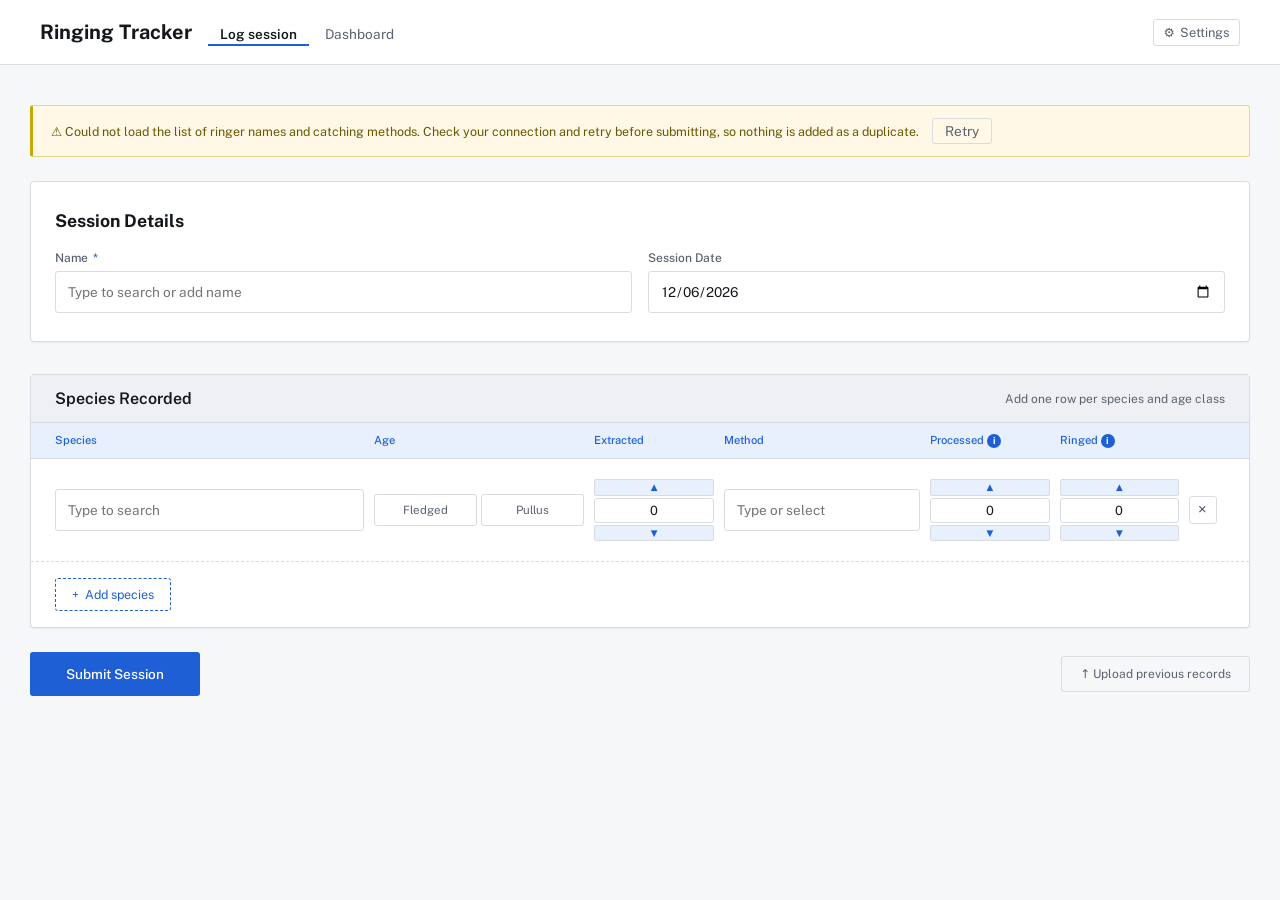
==== commit e9f1776c: "Add files via upload" ====
--- a/index.html
+++ b/index.html
@@ -3,6 +3,8 @@
 <head>
 <meta charset="UTF-8">
 <meta name="viewport" content="width=device-width, initial-scale=1.0">
+<meta name="theme-color" content="#f6f7f8" media="(prefers-color-scheme: light)">
+<meta name="theme-color" content="#0f1316" media="(prefers-color-scheme: dark)">
 <title>Ringing Tracker</title>
 <link rel="apple-touch-icon" sizes="180x180" href="apple-touch-icon.png">
 <link rel="icon" type="image/png" sizes="32x32" href="favicon-32x32.png">
@@ -12,127 +14,48 @@
 <link href="https://fonts.googleapis.com/css2?family=Public+Sans:wght@400;500;600;700&display=swap" rel="stylesheet">
 <link rel="stylesheet" href="shared.css">
 <style>
-  :root {
-    --bg: #f5f0e8;
-    --surface: #fffdf7;
-    --ink: #1a1a14;
-    --ink-muted: #6b6657;
-    --accent: #2d5a27;
-    --accent-light: #e8f0e6;
-    --accent-hover: #1e3e1b;
-    --border: #d4ccb8;
-    --border-focus: #2d5a27;
-    --danger: #8b2e2e;
-    --row-alt: #faf7f0;
-    --shadow: 0 2px 8px rgba(26,26,20,0.08);
-    --shadow-lg: 0 8px 32px rgba(26,26,20,0.12);
-    --amber: #c9a800;
-    --amber-bg: #fff8e6;
-    --amber-border: #e8d88a;
-    --amber-ink: #6b5700;
-    --modal-overlay: rgba(26,26,20,0.55);
-  }
-
-  * { box-sizing: border-box; margin: 0; padding: 0; }
-
-  body {
-    background: var(--bg);
-    font-family: 'IBM Plex Mono', monospace;
-    color: var(--ink);
-    min-height: 100vh;
-    padding: 0;
-  }
-
-  /* Header */
-  header {
-    background: var(--ink);
-    color: var(--bg);
-    padding: 28px 40px;
-    display: flex;
-    align-items: center;
-    border-bottom: 3px solid var(--accent);
-  }
-
-  header h1 {
-    font-family: 'Playfair Display', serif;
-    font-size: 1.7rem;
-    font-weight: 600;
-    letter-spacing: -0.02em;
-    color: #f5f0e8;
-    margin-right: 16px;
-  }
-
-  header nav {
-    display: flex;
-    flex: 1;
-    gap: 4px;
-    align-items: center;
-  }
-
-  header nav a {
-    color: #9a9480;
-    text-decoration: none;
-    font-size: 0.72rem;
-    letter-spacing: 0.08em;
-    padding: 8px 12px 4px;
-    border-radius: 3px;
-    transition: color 0.15s, background 0.15s;
-  }
-
-  header nav a:hover { color: var(--bg); background: rgba(255,255,255,0.08); }
-  header nav a.active { color: var(--bg); }
-  header nav span { margin-left: auto; }
-
-  /* Main layout */
-  main {
-    max-width: 1260px;
-    margin: 40px auto;
-    padding: 0 20px 60px;
-  }
-
-  /* Session header card */
+  /* ── Screens (form / confirmation / success) — layout comes from .screen in shared.css ── */
+  .screen { display: none; }
+  .screen.visible { display: block; }
+
+  @keyframes slideIn {
+    from { opacity: 0; transform: translateY(-6px); }
+    to   { opacity: 1; transform: translateY(0); }
+  }
+  @keyframes fadeSlideIn {
+    from { opacity: 0; transform: translateY(12px); }
+    to   { opacity: 1; transform: translateY(0); }
+  }
+  @keyframes fadeSlideOut {
+    from { opacity: 1; transform: translateY(0); }
+    to   { opacity: 0; transform: translateY(-8px); }
+  }
+  .screen-enter { animation: fadeSlideIn 0.3s ease forwards; }
+  .screen-exit  { animation: fadeSlideOut 0.2s ease forwards; pointer-events: none; }
+
+  /* ── Session header card ── */
   .session-card {
     background: var(--surface);
     border: 1px solid var(--border);
-    border-top: 3px solid var(--accent);
     border-radius: 4px;
     padding: 28px 24px;
     margin-bottom: 32px;
     box-shadow: var(--shadow);
   }
-
-  .session-card h2 {
-    font-family: 'Playfair Display', serif;
-    font-size: 1.1rem;
-    margin-bottom: 20px;
-    color: var(--ink);
-    letter-spacing: -0.01em;
-  }
-
-  .session-grid {
-    display: grid;
-    grid-template-columns: 1fr 1fr;
-    gap: 16px;
-  }
-
-  /* Form fields */
+  .session-card h2 { font-size: 1.1rem; margin-bottom: 20px; color: var(--ink); }
+  .session-grid { display: grid; grid-template-columns: 1fr 1fr; gap: 16px; }
+
+  /* ── Form fields ── */
   label {
     display: block;
-    font-size: 0.7rem;
+    font-size: 0.75rem;
     font-weight: 500;
-    letter-spacing: 0.1em;
-    text-transform: uppercase;
     color: var(--ink-muted);
     margin-bottom: 6px;
   }
-
-  label .required {
-    color: var(--accent);
-    margin-left: 2px;
-  }
+  label .required { color: var(--accent); margin-left: 2px; }
 
   input[type="text"],
-  input[type="search"],
   input[type="date"],
   select {
     width: 100%;
@@ -141,23 +64,25 @@
     border: 1px solid var(--border);
     border-radius: 3px;
     background: var(--surface);
-    font-family: 'IBM Plex Mono', monospace;
     font-size: 0.85rem;
     color: var(--ink);
     transition: border-color 0.15s, box-shadow 0.15s;
     appearance: none;
   }
 
-  input[type="text"]:focus,
-  input[type="search"]:focus,
-  input[type="date"]:focus,
-  select:focus {
-    outline: none;
-    border-color: var(--border-focus);
-    box-shadow: 0 0 0 3px rgba(45,90,39,0.12);
-  }
-
-  /* Species entries section */
+  /* Confirmed / error states (after the focus rule in shared.css, so they win while focused) */
+  input.input-confirmed {
+    border-color: var(--accent);
+    background: var(--accent-light);
+    box-shadow: 0 0 0 3px color-mix(in srgb, var(--accent) 20%, transparent);
+  }
+  input.input-error {
+    border-color: var(--danger);
+    box-shadow: 0 0 0 3px color-mix(in srgb, var(--danger) 20%, transparent);
+  }
+  div.input-error { outline: 2px solid var(--danger); outline-offset: 2px; border-radius: 3px; }
+
+  /* ── Species entries section ── */
   .species-section {
     background: var(--surface);
     border: 1px solid var(--border);
@@ -165,27 +90,17 @@
     box-shadow: var(--shadow);
     margin-bottom: 24px;
   }
-
   .species-section-header {
-    background: var(--ink);
-    color: var(--bg);
+    background: var(--bar-bg);
+    color: var(--bar-ink);
+    border-bottom: 1px solid var(--bar-border);
     padding: 14px 24px;
     display: flex;
     justify-content: space-between;
     align-items: center;
   }
-
-  .species-section-header h2 {
-    font-family: 'Playfair Display', serif;
-    font-size: 1rem;
-    font-weight: 600;
-  }
-
-  .species-section-header span {
-    font-size: 0.7rem;
-    color: #9a9480;
-    letter-spacing: 0.08em;
-  }
+  .species-section-header h2 { font-size: 1rem; font-weight: 600; }
+  .species-section-header span { font-size: 0.75rem; color: var(--bar-muted); }
 
   /* Column headers */
   .col-headers {
@@ -196,24 +111,18 @@
     background: var(--accent-light);
     border-bottom: 1px solid var(--border);
   }
-
   .col-headers span {
-    font-size: 0.65rem;
+    font-size: 0.7rem;
     font-weight: 500;
-    letter-spacing: 0.1em;
-    text-transform: uppercase;
     color: var(--accent);
-  }
-
-  /* ── Info icon tooltip ── */
-  .tip-wrap {
-    display: inline-flex;
-    align-items: center;
-    gap: 5px;
-  }
-
+    white-space: nowrap;
+    overflow: hidden;
+    min-width: 0;
+  }
+
+  /* ── Info icon tooltip (the bubble itself is #js-tip, positioned by script so grid/overflow can't clip it) ── */
+  .tip-wrap { display: inline-flex; align-items: center; gap: 5px; }
   .tip-icon {
-    position: relative;
     display: inline-flex;
     align-items: center;
     justify-content: center;
@@ -221,72 +130,36 @@
     height: 14px;
     border-radius: 50%;
     background: var(--accent);
-    color: #fff;
+    color: var(--on-accent);
     font-size: 0.6rem;
     font-weight: 700;
     font-style: normal;
-    font-family: serif;
     line-height: 1;
     cursor: pointer;
     flex-shrink: 0;
     user-select: none;
     border: none;
     padding: 0;
-    text-transform: none;
-    letter-spacing: 0;
-    /* reset any inherited button styles */
-    -webkit-appearance: none;
     appearance: none;
   }
-
-  .tip-icon::after {
-    content: attr(data-tip);
-    position: absolute;
-    bottom: calc(100% + 7px);
-    left: 50%;
-    transform: translateX(-50%);
+  #js-tip {
+    display: none;
+    position: fixed;
+    z-index: 9999;
+    pointer-events: none;
     background: var(--ink);
     color: var(--bg);
-    font-size: 0.68rem;
-    font-weight: 400;
-    font-family: 'IBM Plex Mono', monospace;
-    letter-spacing: 0.02em;
-    text-transform: none;
-    line-height: 1.45;
-    padding: 6px 10px;
-    border-radius: 3px;
-    pointer-events: none;
-    opacity: 0;
-    transition: opacity 0.15s;
-    z-index: 200;
+    border: 1px solid var(--border);
+    font-size: 0.72rem;
+    line-height: 1.5;
+    padding: 7px 11px;
+    border-radius: 4px;
+    max-width: min(260px, calc(100vw - 24px));
+    white-space: normal;
     box-shadow: var(--shadow-lg);
-    max-width: 260px;
-    white-space: normal;
-    width: max-content;
-    text-align: left;
-  }
-
-  /* Arrow */
-  .tip-icon::before {
-    content: '';
-    position: absolute;
-    bottom: calc(100% + 2px);
-    left: 50%;
-    transform: translateX(-50%);
-    border: 5px solid transparent;
-    border-top-color: var(--ink);
-    pointer-events: none;
-    opacity: 0;
-    transition: opacity 0.15s;
-    z-index: 201;
-  }
-
-  /* Tooltips rendered by #js-tip across all screen sizes —
-     prevents clipping by grid/overflow containers on desktop */
-  .tip-icon::after,
-  .tip-icon::before { display: none !important; }
-
-  /* Species rows */
+  }
+
+  /* ── Species rows ── */
   #species-rows { padding: 12px 24px; }
 
   .species-row {
@@ -298,62 +171,28 @@
     border-bottom: 1px solid var(--border);
     animation: slideIn 0.2s ease;
   }
-
-  /* Age-conditional field visibility — display:none removes cells from grid flow
-     so grid-template-columns (set by JS) always matches the number of visible cells.
-     In mixed mode (.age-mixed), switch to visibility:hidden so hidden cells still
-     occupy their designated grid column — spinners align with headers correctly. */
+  .species-row:last-child { border-bottom: none; }
+
+  /* Age-conditional field visibility — display:none removes cells from grid flow so the
+     grid-template-columns (set by JS) always matches the number of visible cells.
+     In mixed mode (.age-mixed) use visibility:hidden instead, so hidden cells still hold
+     their grid column and the spinners line up with the headers. */
   .species-row .pullus-only { display: none; }
   .species-row.age-pullus .fledged-only { display: none; }
   .species-row.age-pullus .pullus-only  { display: flex; }
 
-  /* Mixed mode: keep cells in flow, just visually hide the inapplicable ones */
-  #species-section.age-mixed .species-row .pullus-only         { display: flex;  visibility: hidden; pointer-events: none; }
-  #species-section.age-mixed .species-row.age-pullus .fledged-only { display: flex;  visibility: hidden; pointer-events: none; }
-  #species-section.age-mixed .species-row.age-pullus .pullus-only  { display: flex;  visibility: visible; pointer-events: auto; }
+  #species-section.age-mixed .species-row .pullus-only             { display: flex; visibility: hidden;  pointer-events: none; }
+  #species-section.age-mixed .species-row.age-pullus .fledged-only { display: flex; visibility: hidden;  pointer-events: none; }
+  #species-section.age-mixed .species-row.age-pullus .pullus-only  { display: flex; visibility: visible; pointer-events: auto; }
 
   #col-headers .fledged-only,
   #col-headers .pullus-only  { display: none; }
   #col-headers.col-has-fledged .fledged-only { display: block; }
   #col-headers.col-has-pullus  .pullus-only  { display: block; }
 
-  /* Prevent header label text from wrapping in tight columns */
-  #col-headers span { white-space: nowrap; overflow: hidden; min-width: 0; }
-
-  .species-row:last-child { border-bottom: none; }
-
-  @keyframes slideIn {
-    from { opacity: 0; transform: translateY(-6px); }
-    to { opacity: 1; transform: translateY(0); }
-  }
-
-  /* Searchable species dropdown */
-  .species-search-wrap {
-    position: relative;
-  }
-
-  .species-input,
-  .method-input {
-    font-size: 0.8rem;
-  }
-
-  .input-confirmed {
-    border-color: var(--accent) !important;
-    background: var(--accent-light) !important;
-    box-shadow: 0 0 0 3px rgba(45,90,39,0.15) !important;
-  }
-
-  input.input-error {
-    border-color: var(--danger) !important;
-    box-shadow: 0 0 0 3px rgba(139,46,46,0.15) !important;
-    outline: none !important;
-  }
-
-  div.input-error {
-    outline: 2px solid var(--danger);
-    outline-offset: 2px;
-    border-radius: 3px;
-  }
+  /* Searchable dropdowns */
+  .species-search-wrap { position: relative; }
+  .species-input, .method-input { font-size: 0.8rem; }
 
   .species-dropdown {
     display: none;
@@ -369,7 +208,6 @@
     z-index: 100;
     box-shadow: var(--shadow-lg);
   }
-
   .species-dropdown.open { display: block; }
 
   .species-option {
@@ -379,22 +217,13 @@
     border-bottom: 1px solid var(--border);
     transition: background 0.1s;
   }
-
   .species-option:last-child { border-bottom: none; }
-  .species-option:hover, .species-option.highlighted {
-    background: var(--accent-light);
-    color: var(--accent);
-  }
-
+  .species-option:hover, .species-option.highlighted { background: var(--accent-light); color: var(--accent); }
   .species-option .match { font-weight: 600; color: var(--accent); }
-
-  .no-results {
-    padding: 10px 12px;
-    font-size: 0.78rem;
-    color: var(--ink-muted);
-    font-style: italic;
-  }
-
+  .opt-hint { color: var(--ink-muted); font-size: 0.72rem; }
+  .species-code { color: var(--ink-muted); font-size: 0.72rem; margin-left: 6px; }
+
+  .no-results { padding: 10px 12px; font-size: 0.78rem; color: var(--ink-muted); font-style: italic; }
   .dropdown-loading {
     padding: 10px 12px;
     font-size: 0.78rem;
@@ -403,7 +232,6 @@
     align-items: center;
     gap: 8px;
   }
-
   .dropdown-spinner {
     display: inline-block;
     width: 11px;
@@ -412,14 +240,12 @@
     border-top-color: var(--accent);
     border-radius: 50%;
     flex-shrink: 0;
-  }
-
-  @keyframes spin { to { transform: rotate(360deg); } }
+    animation: spin 0.7s linear infinite;
+  }
 
   /* Row inputs */
   .row-input {
     font-size: 0.8rem;
-    font-family: 'IBM Plex Mono', monospace;
     color: var(--ink);
     background: var(--surface);
     border: 1px solid var(--border);
@@ -427,60 +253,29 @@
     width: 100%;
     transition: border-color 0.15s;
   }
-
-  .row-input:focus {
-    outline: none;
-    border-color: var(--border-focus);
-    box-shadow: 0 0 0 3px rgba(45,90,39,0.12);
-  }
-
-  .age-toggle {
-    display: flex;
-    gap: 4px;
-  }
-
+  input[type="number"].row-input { -moz-appearance: textfield; }
+  input[type="number"].row-input::-webkit-inner-spin-button { display: none; }
+
+  .age-toggle { display: flex; gap: 4px; }
   .age-btn {
     flex: 1;
     padding: 8px 4px;
     border: 1px solid var(--border);
     border-radius: 3px;
     background: var(--surface);
-    font-family: 'IBM Plex Mono', monospace;
     font-size: 0.72rem;
     color: var(--ink-muted);
     cursor: pointer;
     transition: background 0.15s, color 0.15s, border-color 0.15s;
     white-space: nowrap;
   }
-
   .age-btn:hover { background: var(--accent-light); color: var(--accent); }
-
-  .age-btn.active {
-    background: var(--accent);
-    color: white;
-    border-color: var(--accent);
-  }
-
-  input[type="number"].row-input {
-    -moz-appearance: textfield;
-  }
-  input[type="number"].row-input::-webkit-inner-spin-button { display: none; }
-
-  .num-wrap {
-    display: flex;
-    flex-direction: column;
-    align-items: stretch;
-    gap: 2px;
-  }
-
+  .age-btn.active { background: var(--accent); color: var(--on-accent); border-color: var(--accent); }
+
+  .num-wrap { display: flex; flex-direction: column; align-items: stretch; gap: 2px; }
   .proc-mob-label, .ringed-mob-label,
   .pulli-ringed-mob-label, .broods-mob-label { display: none; }
-
-  .num-input {
-    text-align: center;
-    padding: 4px 6px;
-  }
-
+  .num-input { text-align: center; padding: 4px 6px; }
   .num-btn {
     background: var(--accent-light);
     border: 1px solid var(--border);
@@ -493,10 +288,8 @@
     transition: background 0.1s;
     width: 100%;
   }
-
   .num-btn:hover { background: var(--border); }
 
-  /* Remove row button */
   .remove-row {
     width: 28px;
     height: 28px;
@@ -513,18 +306,27 @@
     transition: background 0.15s, color 0.15s, border-color 0.15s;
     flex-shrink: 0;
   }
-
-  .remove-row:hover {
-    background: #fde8e8;
+  .remove-row:hover, .upload-file-remove:hover {
+    background: color-mix(in srgb, var(--danger) 15%, var(--surface));
     color: var(--danger);
     border-color: var(--danger);
   }
 
-  /* Add row button */
-  .add-row-wrap {
-    padding: 16px 24px;
-    border-top: 1px dashed var(--border);
-  }
+  .add-row-wrap { padding: 16px 24px; border-top: 1px dashed var(--border); }
+  .add-row-btn {
+    background: none;
+    border: 1px dashed var(--accent);
+    color: var(--accent);
+    padding: 8px 16px;
+    border-radius: 3px;
+    font-size: 0.78rem;
+    cursor: pointer;
+    transition: background 0.15s;
+    display: flex;
+    align-items: center;
+    gap: 6px;
+  }
+  .add-row-btn:hover { background: var(--accent-light); }
 
   /* Whoosh net firing question */
   .whoosh-section {
@@ -536,14 +338,10 @@
     border-top: 1px solid var(--border);
     background: var(--row-alt);
   }
-
   .whoosh-section.visible { display: flex; }
-
   .whoosh-label {
-    font-size: 0.7rem;
+    font-size: 0.75rem;
     font-weight: 500;
-    letter-spacing: 0.1em;
-    text-transform: uppercase;
     color: var(--ink-muted);
     display: flex;
     align-items: center;
@@ -551,14 +349,7 @@
     white-space: nowrap;
     margin: 0;
   }
-
-  .whoosh-spinner {
-    display: flex;
-    align-items: stretch;
-    gap: 6px;
-    flex-shrink: 0;
-  }
-
+  .whoosh-spinner { display: flex; align-items: stretch; gap: 6px; flex-shrink: 0; }
   .whoosh-spinner .num-btn {
     width: 36px;
     height: auto;
@@ -567,12 +358,10 @@
     flex-shrink: 0;
     border-radius: 3px;
   }
-
   .whoosh-input {
     width: 64px;
     height: 36px;
     text-align: center;
-    font-family: 'IBM Plex Mono', monospace;
     font-size: 0.85rem;
     color: var(--ink);
     background: var(--surface);
@@ -582,122 +371,61 @@
     transition: border-color 0.15s;
   }
 
-  .whoosh-input:focus {
-    outline: none;
-    border-color: var(--border-focus);
-    box-shadow: 0 0 0 3px rgba(45,90,39,0.12);
-  }
-
-  .whoosh-input.input-error {
-    border-color: var(--danger) !important;
-    box-shadow: 0 0 0 3px rgba(139,46,46,0.15) !important;
-  }
-
-  /* on mobile, centre and stack label above spinner */
-  @media (max-width: 600px) {
-    .whoosh-section { flex-direction: column; align-items: center; gap: 10px; }
-  }
-
-  .add-row-btn {
-    background: none;
-    border: 1px dashed var(--accent);
-    color: var(--accent);
-    padding: 8px 16px;
-    border-radius: 3px;
-    font-family: 'IBM Plex Mono', monospace;
-    font-size: 0.78rem;
-    letter-spacing: 0.05em;
-    cursor: pointer;
-    transition: background 0.15s;
-    display: flex;
-    align-items: center;
-    gap: 6px;
-  }
-
-  .add-row-btn:hover { background: var(--accent-light); }
-
-  /* Submit */
-  .submit-row {
-    display: flex;
-    align-items: center;
-    gap: 16px;
-  }
-
+  /* ── Submit row ── */
+  .submit-row { display: flex; align-items: center; gap: 16px; }
   .submit-btn {
     background: var(--accent);
-    color: white;
+    color: var(--on-accent);
     border: none;
     padding: 14px 36px;
     border-radius: 3px;
-    font-family: 'IBM Plex Mono', monospace;
     font-size: 0.85rem;
     font-weight: 500;
-    letter-spacing: 0.06em;
     cursor: pointer;
     transition: background 0.15s, transform 0.1s;
   }
-
   .submit-btn:hover { background: var(--accent-hover); }
   .submit-btn:active { transform: scale(0.98); }
   .submit-btn:disabled { background: var(--ink-muted); cursor: not-allowed; }
 
-  #status-msg {
-    font-size: 0.78rem;
-    letter-spacing: 0.04em;
-  }
-
-  /* ── Screen transitions ── */
-  @keyframes fadeSlideIn {
-    from { opacity: 0; transform: translateY(12px); }
-    to   { opacity: 1; transform: translateY(0); }
-  }
-
-  @keyframes fadeSlideOut {
-    from { opacity: 1; transform: translateY(0); }
-    to   { opacity: 0; transform: translateY(-8px); }
-  }
-
-  .screen-enter {
-    animation: fadeSlideIn 0.3s ease forwards;
-  }
-
-  .screen-exit {
-    animation: fadeSlideOut 0.2s ease forwards;
-    pointer-events: none;
-  }
-
-  /* ── Confirmation screen ── */
-  #confirm-screen {
-    display: none;
-    max-width: 1260px;
-    margin: 40px auto;
-    padding: 0 20px 60px;
-  }
-
-  #confirm-screen.visible { display: block; }
-
+  #status-msg, #upload-status { font-size: 0.78rem; }
+  .status-ok  { color: var(--accent); }
+  .status-err { color: var(--danger); }
+
+  .upload-prev-btn {
+    background: none;
+    border: 1px solid var(--border);
+    border-radius: 3px;
+    padding: 10px 18px;
+    font-size: 0.75rem;
+    color: var(--ink-muted);
+    cursor: pointer;
+    transition: border-color 0.15s, color 0.15s, background 0.15s;
+    white-space: nowrap;
+  }
+  .upload-prev-btn:hover { border-color: var(--warn-border); color: var(--warn-ink); background: var(--warn-bg); }
+
+  /* ── Warning banner (also used for the list-load warning) ── */
   .confirm-banner {
-    background: #fff8e6;
-    border: 1px solid #e8d88a;
-    border-left: 3px solid #c9a800;
+    background: var(--warn-bg);
+    border: 1px solid var(--warn-border);
+    border-left: 3px solid var(--warn-strong);
     border-radius: 3px;
     padding: 12px 18px;
     margin-bottom: 24px;
     font-size: 0.78rem;
-    color: #6b5700;
-    letter-spacing: 0.03em;
-  }
-
+    color: var(--warn-ink);
+  }
+
+  /* ── Confirmation screen ── */
   .confirm-card {
     background: var(--surface);
     border: 1px solid var(--border);
-    border-top: 3px solid var(--accent);
     border-radius: 4px;
     margin-bottom: 20px;
     box-shadow: var(--shadow);
     overflow: hidden;
   }
-
   .confirm-card-header {
     padding: 14px 24px;
     border-bottom: 1px solid var(--border);
@@ -705,84 +433,38 @@
     justify-content: space-between;
     align-items: center;
   }
-
-  .confirm-card-header h2 {
-    font-family: 'Playfair Display', serif;
-    font-size: 1rem;
-    font-weight: 600;
-  }
-
-  .confirm-meta-grid {
-    display: grid;
-    grid-template-columns: 1fr 1fr;
-  }
-
+  .confirm-card-header h2 { font-size: 1rem; font-weight: 600; }
+  .confirm-meta-grid { display: grid; grid-template-columns: 1fr 1fr; }
   .confirm-meta-item {
     padding: 14px 24px;
-    border-bottom: 1px solid #f0ebe0;
+    border-bottom: 1px solid var(--border-soft);
     display: flex;
     flex-direction: column;
     gap: 4px;
   }
-
-  .confirm-meta-label {
-    font-size: 0.62rem;
-    font-weight: 500;
-    letter-spacing: 0.1em;
-    text-transform: uppercase;
-    color: var(--ink-muted);
-  }
-
-  .confirm-meta-value {
-    font-size: 0.88rem;
-    color: var(--ink);
-  }
-
-  .confirm-table-header {
-    display: grid;
-    grid-template-columns: 1.5fr 0.85fr 1fr 0.6fr 0.7fr 0.8fr 0.65fr 0.6fr;
-    gap: 10px;
-    padding: 8px 24px;
-    background: var(--accent-light);
-    border-bottom: 1px solid var(--border);
-  }
-
-  .confirm-col-head {
-    font-size: 0.62rem;
-    font-weight: 500;
-    letter-spacing: 0.1em;
-    text-transform: uppercase;
-    color: var(--accent);
-    white-space: nowrap;
-  }
-
-  .confirm-table-row {
+  .confirm-meta-label { font-size: 0.7rem; font-weight: 500; color: var(--ink-muted); }
+  .confirm-meta-value { font-size: 0.88rem; color: var(--ink); }
+
+  .confirm-table-header, .confirm-table-row, .confirm-totals-row {
     display: grid;
     grid-template-columns: 1.5fr 0.85fr 1fr 0.6fr 0.7fr 0.8fr 0.65fr 0.6fr;
     gap: 10px;
     padding: 10px 24px;
-    border-bottom: 1px solid #f0ebe0;
-    align-items: center;
-  }
-
+  }
+  .confirm-table-header { padding: 8px 24px; background: var(--accent-light); border-bottom: 1px solid var(--border); }
+  .confirm-col-head { font-size: 0.7rem; font-weight: 500; color: var(--accent); white-space: nowrap; }
+  .confirm-table-row { border-bottom: 1px solid var(--border-soft); align-items: center; }
   .confirm-table-row:last-child { border-bottom: none; }
   .confirm-table-row:nth-child(even) { background: var(--row-alt); }
-
-  .confirm-totals-row {
-    display: grid;
-    grid-template-columns: 1.5fr 0.85fr 1fr 0.6fr 0.7fr 0.8fr 0.65fr 0.6fr;
-    gap: 10px;
-    padding: 10px 24px;
-    background: var(--bg);
-    border-top: 2px solid var(--border);
-  }
+  .confirm-totals-row { background: var(--th); border-top: 2px solid var(--border); }
 
   .confirm-cell { font-size: 0.82rem; color: var(--ink-muted); }
   .confirm-cell-primary { font-size: 0.85rem; color: var(--ink); }
   .confirm-cell-num { font-size: 0.85rem; color: var(--ink); text-align: right; }
   .confirm-cell-total { font-size: 0.82rem; font-weight: 600; color: var(--ink); text-align: right; }
-  .confirm-cell-label { font-size: 0.62rem; font-weight: 500; letter-spacing: 0.1em; text-transform: uppercase; color: var(--ink-muted); }
+  .confirm-cell-label { font-size: 0.7rem; font-weight: 500; color: var(--ink-muted); }
   .confirm-mob-label { display: none; }
+  .write-in-tag { font-size: 0.65rem; color: var(--ink-muted); }
 
   .confirm-actions {
     display: flex;
@@ -791,7 +473,6 @@
     align-items: center;
     margin-top: 8px;
   }
-
   .confirm-back-btn {
     background: none;
     border: 1px solid var(--border);
@@ -802,39 +483,22 @@
     white-space: nowrap;
     color: var(--ink-muted);
     cursor: pointer;
-    font-family: 'IBM Plex Mono', monospace;
     transition: border-color 0.15s, color 0.15s;
   }
-
-  #confirm-submit-btn {
-    height: 48px;
-    padding: 0 36px;
-  }
-
   .confirm-back-btn:hover { border-color: var(--accent); color: var(--accent); }
-
-  /* Success screen */
-  #success-screen {
-    display: none;
-    max-width: 1260px;
-    margin: 40px auto;
-    padding: 0 20px 60px;
-  }
-
-  #success-screen.visible { display: block; }
-
+  #confirm-submit-btn { height: 48px; padding: 0 36px; }
+
+  /* ── Success screen ── */
   .success-card {
     max-width: 420px;
     margin: 60px auto 0;
     background: var(--surface);
     border: 1px solid var(--border);
-    border-top: 3px solid var(--accent);
     border-radius: 4px;
     padding: 48px 40px;
     text-align: center;
     box-shadow: var(--shadow-lg);
   }
-
   .success-icon {
     width: 56px;
     height: 56px;
@@ -848,106 +512,48 @@
     margin: 0 auto 20px;
     border: 2px solid var(--accent);
   }
-
-  .success-title {
-    font-family: 'Playfair Display', serif;
-    font-size: 1.3rem;
-    margin-bottom: 8px;
-    color: var(--ink);
-  }
-
-  .success-sub {
-    font-size: 0.78rem;
-    color: var(--ink-muted);
-    margin-bottom: 28px;
-    line-height: 1.6;
-  }
-
+  .success-title { font-size: 1.3rem; margin-bottom: 8px; color: var(--ink); }
+  .success-sub { font-size: 0.78rem; color: var(--ink-muted); margin-bottom: 28px; line-height: 1.6; }
   .success-new-btn {
     background: var(--accent);
-    color: white;
+    color: var(--on-accent);
     border: none;
     border-radius: 3px;
     padding: 12px 28px;
     font-size: 0.82rem;
     cursor: pointer;
-    font-family: 'IBM Plex Mono', monospace;
-    letter-spacing: 0.06em;
     transition: background 0.15s;
   }
-
   .success-new-btn:hover { background: var(--accent-hover); }
 
-  .status-ok  { color: var(--accent); }
-  .status-err { color: var(--danger); }
-
-  @keyframes spin { to { transform: rotate(360deg); } }
-  .dropdown-spinner { animation: spin 0.7s linear infinite; }
-
-  /* ── Upload previous records button ── */
-  .upload-prev-btn {
-    background: none;
-    border: 1px solid var(--border);
-    border-radius: 3px;
-    padding: 10px 18px;
-    font-family: 'IBM Plex Mono', monospace;
-    font-size: 0.75rem;
-    color: var(--ink-muted);
-    cursor: pointer;
-    letter-spacing: 0.04em;
-    transition: border-color 0.15s, color 0.15s, background 0.15s;
-    white-space: nowrap;
-  }
-
-  .upload-prev-btn:hover {
-    border-color: var(--amber, #c9a800);
-    color: #4a3c00;
-    background: #fff8e6;
-  }
-
-  /* ─────────────────────────────────────────
-     Upload modal
-  ───────────────────────────────────────── */
-
+  /* ── Upload previous records modal ── */
   .modal-overlay {
     display: none;
     position: fixed;
     inset: 0;
-    background: var(--modal-overlay);
+    background: rgba(20,24,28,0.55);
     z-index: 200;
     align-items: center;
     justify-content: center;
     padding: 20px;
   }
-
-  .modal-overlay.open {
-    display: flex;
-    animation: fadeIn 0.18s ease;
-  }
-
-  @keyframes fadeIn { from { opacity: 0; } to { opacity: 1; } }
+  .modal-overlay.open { display: flex; animation: infoOvFade 0.18s ease; }
 
   .modal {
     background: var(--surface);
-    border: 1px solid #e8d88a;
-    border-top: 3px solid #c9a800;
+    border: 1px solid var(--border);
     border-radius: 4px;
-    box-shadow: 0 16px 48px rgba(26,26,20,0.22);
+    box-shadow: var(--shadow-lg);
     width: 100%;
     max-width: 560px;
     max-height: 90vh;
     overflow-y: auto;
     animation: modalIn 0.22s ease;
   }
-
-  @keyframes modalIn {
-    from { opacity: 0; transform: translateY(10px); }
-    to   { opacity: 1; transform: none; }
-  }
-
   .modal-header {
-    background: #4a3c00;
-    color: #fff8e6;
+    background: var(--bar-bg);
+    color: var(--bar-ink);
+    border-bottom: 1px solid var(--bar-border);
     padding: 14px 20px;
     display: flex;
     justify-content: space-between;
@@ -956,91 +562,47 @@
     top: 0;
     z-index: 1;
   }
-
-  .modal-header h2 {
-    font-family: 'Playfair Display', serif;
-    font-size: 1rem;
-    font-weight: 600;
-  }
-
+  .modal-header h2 { font-size: 1rem; font-weight: 600; }
   .modal-close {
     background: none;
     border: none;
-    color: #c9a800;
+    color: var(--bar-muted);
     font-size: 1.3rem;
     line-height: 1;
     cursor: pointer;
     padding: 2px 4px;
     border-radius: 2px;
-    transition: color 0.12s;
-  }
-
-  .modal-close:hover { color: #fff8e6; }
-
-  .modal-body {
-    padding: 20px;
-    display: flex;
-    flex-direction: column;
-    gap: 18px;
-  }
-
-  /* Drop zone */
+  }
+  .modal-close:hover { color: var(--bar-ink); }
+  .modal-body { padding: 20px; display: flex; flex-direction: column; gap: 18px; }
+
   .upload-drop-zone {
-    border: 2px dashed var(--amber-border);
+    border: 2px dashed var(--warn-border);
     border-radius: 4px;
-    background: var(--amber-bg);
+    background: var(--warn-bg);
     padding: 32px 24px;
     text-align: center;
     cursor: pointer;
     transition: border-color 0.15s, background 0.15s;
     position: relative;
   }
-
-  .upload-drop-zone:hover,
-  .upload-drop-zone.drag-over {
-    border-color: var(--amber);
-    background: #fff3cc;
-  }
-
+  .upload-drop-zone:hover, .upload-drop-zone.drag-over {
+    border-color: var(--warn-strong);
+    background: color-mix(in srgb, var(--warn-border) 40%, var(--warn-bg));
+  }
   .upload-drop-zone input[type="file"] {
     position: absolute;
     inset: 0;
     opacity: 0;
     cursor: pointer;
     width: 100%;
-    height: 100% !important;
-    border: none !important;
-    box-shadow: none !important;
-    padding: 0 !important;
-  }
-
-  .drop-icon {
-    font-size: 1.6rem;
-    margin-bottom: 8px;
-    display: block;
-    opacity: 0.7;
-  }
-
-  .drop-label {
-    font-size: 0.82rem;
-    color: var(--amber-ink);
-    font-weight: 500;
-    margin-bottom: 4px;
-  }
-
-  .drop-hint {
-    font-size: 0.68rem;
-    color: #8b7000;
-    letter-spacing: 0.03em;
-  }
-
-  /* File list */
-  .upload-file-list {
-    display: flex;
-    flex-direction: column;
-    gap: 6px;
-  }
-
+    height: 100%;
+  }
+  .drop-icon { font-size: 1.6rem; margin-bottom: 8px; display: block; opacity: 0.7; }
+  .drop-label { font-size: 0.82rem; color: var(--warn-ink); font-weight: 500; margin-bottom: 4px; }
+  .drop-hint { font-size: 0.7rem; color: var(--ink-muted); }
+
+  .upload-file-list { display: flex; flex-direction: column; gap: 6px; }
   .upload-file-item {
     display: flex;
     align-items: center;
@@ -1051,30 +613,9 @@
     border-radius: 3px;
     animation: slideIn 0.15s ease;
   }
-
-  .upload-file-icon {
-    font-size: 1rem;
-    flex-shrink: 0;
-    width: 20px;
-    text-align: center;
-  }
-
-  .upload-file-name {
-    flex: 1;
-    font-size: 0.78rem;
-    color: var(--ink);
-    overflow: hidden;
-    text-overflow: ellipsis;
-    white-space: nowrap;
-  }
-
-  .upload-file-size {
-    font-size: 0.68rem;
-    color: var(--ink-muted);
-    white-space: nowrap;
-    flex-shrink: 0;
-  }
-
+  .upload-file-icon { font-size: 1rem; flex-shrink: 0; width: 20px; text-align: center; }
+  .upload-file-name { flex: 1; font-size: 0.78rem; color: var(--ink); overflow: hidden; text-overflow: ellipsis; white-space: nowrap; }
+  .upload-file-size { font-size: 0.7rem; color: var(--ink-muted); white-space: nowrap; flex-shrink: 0; }
   .upload-file-remove {
     background: none;
     border: 1px solid var(--border);
@@ -1092,33 +633,11 @@
     line-height: 1;
   }
 
-  .upload-file-remove:hover {
-    background: #fde8e8;
-    color: var(--danger);
-    border-color: var(--danger);
-  }
-
-  /* Size warning */
-  .upload-size-warn {
-    display: none;
-    font-size: 0.72rem;
-    color: var(--danger);
-    padding: 4px 0;
-  }
-
+  .upload-size-warn { display: none; font-size: 0.72rem; color: var(--danger); padding: 4px 0; }
   .upload-size-warn.visible { display: block; }
 
-  /* Meta row: name + notes */
-  .upload-meta-grid {
-    display: grid;
-    grid-template-columns: 1fr 1fr;
-    gap: 14px;
-  }
-
-  .upload-meta-grid label {
-    margin-bottom: 5px;
-  }
-
+  .upload-meta-grid { display: grid; grid-template-columns: 1fr 1fr; gap: 14px; }
+  .upload-meta-grid label { margin-bottom: 5px; }
   textarea.upload-notes {
     width: 100%;
     height: 42px;
@@ -1127,103 +646,52 @@
     border: 1px solid var(--border);
     border-radius: 3px;
     background: var(--surface);
-    font-family: 'IBM Plex Mono', monospace;
     font-size: 0.82rem;
     color: var(--ink);
     resize: vertical;
     transition: border-color 0.15s, box-shadow 0.15s;
     line-height: 1.5;
   }
-
-  textarea.upload-notes:focus {
-    outline: none;
-    border-color: var(--border-focus);
-    box-shadow: 0 0 0 3px rgba(45,90,39,0.12);
-  }
-
   textarea.upload-notes::placeholder { color: var(--ink-muted); }
 
-  /* Upload submit row */
-  .upload-submit-row {
-    display: flex;
-    align-items: center;
-    gap: 14px;
-  }
-
+  .upload-submit-row { display: flex; align-items: center; gap: 14px; }
   .upload-btn {
-    background: #4a3c00;
-    color: #fff8e6;
+    background: var(--accent);
+    color: var(--on-accent);
     border: none;
     padding: 12px 28px;
     border-radius: 3px;
-    font-family: 'IBM Plex Mono', monospace;
     font-size: 0.82rem;
     font-weight: 500;
-    letter-spacing: 0.06em;
     cursor: pointer;
     transition: background 0.15s, transform 0.1s;
     white-space: nowrap;
   }
-
-  .upload-btn:hover   { background: #332900; }
-  .upload-btn:active  { transform: scale(0.98); }
+  .upload-btn:hover { background: var(--accent-hover); }
+  .upload-btn:active { transform: scale(0.98); }
   .upload-btn:disabled { background: var(--ink-muted); cursor: not-allowed; }
 
-  #upload-status {
-    font-size: 0.76rem;
-    letter-spacing: 0.04em;
-  }
-
-  /* Progress bar */
-  .upload-progress-wrap {
-    display: none;
-    height: 4px;
-    background: var(--amber-border);
-    border-radius: 2px;
-    overflow: hidden;
-  }
-
+  .upload-progress-wrap { display: none; height: 4px; background: var(--warn-border); border-radius: 2px; overflow: hidden; }
   .upload-progress-wrap.visible { display: block; }
-
-  .upload-progress-bar {
-    height: 100%;
-    background: var(--amber);
-    border-radius: 2px;
-    transition: width 0.2s ease;
-    width: 0%;
-  }
+  .upload-progress-bar { height: 100%; background: var(--warn-strong); border-radius: 2px; transition: width 0.2s ease; width: 0%; }
 
   /* ── Responsive ── */
-  @media (max-width: 600px) {
-    #confirm-screen { margin: 16px auto; padding: 0 12px 40px; }
+  @media (max-width: 640px) {
+    .whoosh-section { flex-direction: column; align-items: center; gap: 10px; }
+
+    /* Confirmation screen */
     .confirm-table-header { display: none; }
     .confirm-mob-label {
       display: block;
-      font-size: 0.62rem;
+      font-size: 0.7rem;
       font-weight: 500;
-      letter-spacing: 0.08em;
-      text-transform: uppercase;
       color: var(--ink-muted);
       margin-bottom: 2px;
     }
-    .confirm-table-row {
-      grid-template-columns: 1fr 1fr;
-      gap: 6px 12px;
-      padding: 12px 16px;
-    }
-    .confirm-table-row .confirm-cell-primary {
-      grid-column: 1 / -1;
-      font-size: 0.9rem;
-      margin-bottom: 2px;
-    }
-    .confirm-cell-num, .confirm-cell-warn, .confirm-cell-total { text-align: left; }
-    .confirm-totals-row {
-      display: flex;
-      flex-direction: column;
-      padding: 12px 16px;
-      gap: 6px;
-      border-top: 2px solid var(--border);
-    }
+    .confirm-table-row { grid-template-columns: 1fr 1fr; gap: 6px 12px; padding: 12px 16px; }
+    .confirm-table-row .confirm-cell-primary { grid-column: 1 / -1; font-size: 0.9rem; margin-bottom: 2px; }
+    .confirm-cell-num, .confirm-cell-total { text-align: left; }
+    .confirm-totals-row { display: flex; flex-direction: column; padding: 12px 16px; gap: 6px; border-top: 2px solid var(--border); }
     .confirm-totals-row span { display: none; }
     .confirm-totals-row .confirm-cell-total {
       display: flex;
@@ -1231,15 +699,9 @@
       align-items: baseline;
       font-size: 0.82rem;
     }
-    .confirm-totals-row .confirm-cell-total::before {
-      font-size: 0.68rem;
-      font-weight: 500;
-      letter-spacing: 0.08em;
-      text-transform: uppercase;
-      color: var(--ink-muted);
-    }
-    #confirm-tot-ext::before    { content: 'Extracted'; }
-    #confirm-tot-proc::before   { content: 'Processed'; }
+    .confirm-totals-row .confirm-cell-total::before { font-size: 0.72rem; font-weight: 500; color: var(--ink-muted); }
+    #confirm-tot-ext::before     { content: 'Extracted'; }
+    #confirm-tot-proc::before    { content: 'Processed'; }
     #confirm-tot-fringed::before { content: 'Fledged ringed'; }
     #confirm-tot-pringed::before { content: 'Pulli ringed'; }
     #confirm-tot-broods::before  { content: 'Broods assessed'; }
@@ -1248,12 +710,7 @@
     .confirm-back-btn, #confirm-submit-btn { width: 100%; text-align: center; }
     .success-card { padding: 36px 24px; }
 
-    header { padding: 14px 16px; display: flex; flex-direction: row; align-items: center; gap: 0; }
-    header h1 { font-size: 1.3rem; width: 88px; flex-shrink: 0; margin-right: 8px; }
-    header nav { display: flex; flex: 1; justify-content: space-evenly; align-items: center; }
-    header nav a { padding: 4px 0; white-space: nowrap; flex: 1; text-align: center; }
-    header nav span { margin-left: 0 !important; flex: 1; text-align: center; }
-    main { margin: 16px auto; padding: 0 12px 40px; }
+    /* Form */
     .session-card { padding: 20px 16px; margin-bottom: 20px; }
     .session-grid { grid-template-columns: 1fr; }
     .col-headers { display: none; }
@@ -1266,7 +723,6 @@
       padding: 14px 0;
       border-bottom: 2px solid var(--border);
     }
-
     .species-row > .species-search-wrap,
     .species-row > .age-toggle,
     .species-row > .num-wrap,
@@ -1283,10 +739,10 @@
     }
 
     /* On mobile, hide non-applicable fields (remove from flex flow).
-       age-mixed is not used on mobile since col-headers is hidden anyway. */
-    .species-row .pullus-only                { display: none !important; }
-    .species-row.age-pullus .fledged-only    { display: none !important; }
-    .species-row.age-pullus .pullus-only     { display: flex !important; visibility: visible !important; }
+       age-mixed isn't used on mobile since col-headers is hidden anyway. */
+    .species-row .pullus-only             { display: none !important; }
+    .species-row.age-pullus .fledged-only { display: none !important; }
+    .species-row.age-pullus .pullus-only  { display: flex !important; visibility: visible !important; }
 
     .species-row > .species-search-wrap::before,
     .species-row > .age-toggle::before,
@@ -1295,22 +751,20 @@
       display: block;
       width: 120px;
       min-width: 120px;
-      font-size: 0.65rem;
+      font-size: 0.7rem;
       font-weight: 500;
-      letter-spacing: 0.08em;
-      text-transform: uppercase;
       color: var(--ink-muted);
     }
     .species-row > .species-search-wrap::before { content: 'Species'; }
     .species-row > .age-toggle::before          { content: 'Age'; }
     .species-row > .num-wrap::before            { content: 'Extracted'; }
     .species-row > .method-wrap::before         { content: 'Method'; }
-    .species-row > .proc-wrap::before           { content: none; }
-    .species-row > .ringed-wrap::before         { content: none; }
-    .species-row > .pulli-ringed-wrap::before   { content: none; }
+    .species-row > .proc-wrap::before,
+    .species-row > .ringed-wrap::before,
+    .species-row > .pulli-ringed-wrap::before,
     .species-row > .broods-wrap::before         { content: none; }
 
-    /* HTML labels for spinner wraps with tooltips — same width as ::before labels */
+    /* HTML labels for spinner wraps with tooltips — same width as the ::before labels */
     .proc-mob-label, .ringed-mob-label,
     .pulli-ringed-mob-label, .broods-mob-label {
       display: flex;
@@ -1319,34 +773,14 @@
       width: 120px;
       min-width: 120px;
       flex-shrink: 0;
-      font-size: 0.65rem;
+      font-size: 0.7rem;
       font-weight: 500;
-      letter-spacing: 0.08em;
-      text-transform: uppercase;
       color: var(--ink-muted);
     }
 
-    /* Suppress the CSS ::after tooltip on mobile — JS bubble handles it instead */
-
-    input[type="text"],
-    input[type="search"],
-    input[type="date"],
-    input[type="number"],
-    select {
-      font-size: 1rem !important;
-    }
-
-    .species-row > .species-search-wrap > .species-input {
-      flex: 1;
-      min-width: 0;
-      width: 0 !important;
-      padding: 10px;
-      font-size: 1rem;
-    }
-    .species-row > .species-search-wrap > .species-dropdown {
-      position: absolute;
-    }
-
+    input[type="text"], input[type="date"], input[type="number"], select { font-size: 1rem !important; }
+
+    .species-row > .species-search-wrap > .species-input,
     .species-row > .method-wrap > .method-input {
       flex: 1;
       min-width: 0;
@@ -1354,15 +788,10 @@
       padding: 10px;
       font-size: 1rem;
     }
-    .species-row > .method-wrap > .species-dropdown {
-      position: absolute;
-    }
-
-    .age-btn {
-      flex: 1;
-      padding: 7px 4px;
-      font-size: 0.72rem;
-    }
+    .species-row > .species-search-wrap > .species-dropdown,
+    .species-row > .method-wrap > .species-dropdown { position: absolute; }
+
+    .age-btn { flex: 1; padding: 7px 4px; font-size: 0.72rem; }
     .age-btn + .age-btn { margin-left: 4px; }
 
     .num-btn {
@@ -1382,6 +811,7 @@
       margin: 0 4px;
     }
 
+    /* Spinner order on mobile: ▼ value ▲ */
     .num-wrap .num-btn:first-child,
     .proc-wrap .num-btn:first-of-type,
     .ringed-wrap .num-btn:first-of-type,
@@ -1398,13 +828,7 @@
     .pulli-ringed-wrap .num-btn:last-child,
     .broods-wrap .num-btn:last-child       { order: 1; }
 
-    .remove-row {
-      width: 100%;
-      height: 40px;
-      font-size: 0.78rem;
-      font-family: 'IBM Plex Mono', monospace;
-      border-radius: 3px;
-    }
+    .remove-row { width: 100%; height: 40px; font-size: 0.78rem; border-radius: 3px; }
     .remove-row::after { content: '\00a0 Remove entry'; }
 
     .add-row-wrap { padding: 12px; }
@@ -1413,222 +837,34 @@
     .submit-row { flex-direction: column; align-items: stretch; }
     .upload-prev-btn { width: 100%; margin-left: 0 !important; text-align: center; }
 
-    /* Upload modal on mobile */
-    .modal { max-height: 92vh; border-radius: 4px; }
+    /* Upload modal */
+    .modal { max-height: 92vh; }
     .modal-overlay { padding: 16px; align-items: center; }
     .upload-meta-grid { grid-template-columns: 1fr; }
-    .settings-wrap { margin-left: 0; }
-    .settings-btn .settings-label { display: none; }
-    .settings-dropdown { right: 0; left: auto; min-width: 160px; }
-    .info-modal { max-height: calc(100vh - 40px); }
-    .info-modal-bd { padding: 18px 16px; }
-    .info-overlay { align-items: flex-start; padding: 20px 16px; }
-  }
-
-  /* ── Settings button & dropdown ── */
-  .settings-wrap {
-    position: relative;
-    margin-left: auto;
-  }
-
-  .settings-btn {
-    background: none;
-    border: 1px solid rgba(255,255,255,0.15);
-    border-radius: 3px;
-    color: #9a9480;
-    font-family: 'IBM Plex Mono', monospace;
-    font-size: 0.72rem;
-    letter-spacing: 0.08em;
-    padding: 5px 10px;
-    cursor: pointer;
-    display: flex;
-    align-items: center;
-    gap: 5px;
-    transition: color 0.15s, background 0.15s, border-color 0.15s;
-    white-space: nowrap;
-  }
-
-  .settings-btn:hover,
-  .settings-btn.open {
-    color: var(--bg);
-    background: rgba(255,255,255,0.08);
-    border-color: rgba(255,255,255,0.3);
-  }
-
-  .settings-dropdown {
-    display: none;
-    position: absolute;
-    top: calc(100% + 6px);
-    right: 0;
-    background: var(--surface);
-    border: 1px solid var(--border);
-    border-radius: 4px;
-    box-shadow: 0 8px 28px rgba(26,26,20,0.18);
-    min-width: 180px;
-    z-index: 500;
-    overflow: hidden;
-  }
-
-  .settings-dropdown.open {
-    display: block;
-    animation: ddFadeIn 0.15s ease;
-  }
-
-  @keyframes ddFadeIn {
-    from { opacity: 0; transform: translateY(-4px); }
-    to   { opacity: 1; transform: none; }
-  }
-
-  .settings-item {
-    display: block;
-    width: 100%;
-    padding: 10px 16px;
-    background: none;
-    border: none;
-    border-bottom: 1px solid var(--border);
-    font-family: 'IBM Plex Mono', monospace;
-    font-size: 0.78rem;
-    color: var(--ink);
-    cursor: pointer;
-    text-align: left;
-    text-decoration: none;
-    letter-spacing: 0.02em;
-    transition: background 0.1s;
-  }
-
-  .settings-item:last-child { border-bottom: none; }
-  .settings-item:hover { background: var(--accent-light); color: var(--accent); }
-
-  /* ── Info overlays / modals ── */
-  .info-overlay {
-    display: none;
-    position: fixed;
-    inset: 0;
-    background: rgba(26,26,20,0.55);
-    z-index: 600;
-    align-items: center;
-    justify-content: center;
-    padding: 20px;
-  }
-
-  .info-overlay.open {
-    display: flex;
-    animation: infoOvFade 0.18s ease;
-  }
-
-  @keyframes infoOvFade { from { opacity: 0; } to { opacity: 1; } }
-
-  .info-modal {
-    background: var(--surface);
-    border: 1px solid var(--border);
-    border-top: 3px solid var(--accent);
-    border-radius: 4px;
-    box-shadow: 0 16px 48px rgba(26,26,20,0.22);
-    width: 100%;
-    max-width: 540px;
-    max-height: 88vh;
-    overflow-y: auto;
-    animation: modalIn 0.22s ease;
-  }
-
-  .info-modal-hd {
-    background: var(--ink);
-    color: var(--bg);
-    padding: 14px 20px;
-    display: flex;
-    justify-content: space-between;
-    align-items: center;
-    position: sticky;
-    top: 0;
-    z-index: 1;
-  }
-
-  .info-modal-hd h2 {
-    font-family: 'Playfair Display', serif;
-    font-size: 1rem;
-    font-weight: 600;
-  }
-
-  .info-modal-x {
-    background: none;
-    border: none;
-    color: #9a9480;
-    font-size: 1.3rem;
-    line-height: 1;
-    cursor: pointer;
-    padding: 2px 4px;
-    border-radius: 2px;
-    transition: color 0.12s;
-  }
-
-  .info-modal-x:hover { color: var(--bg); }
-
-  .info-modal-bd {
-    padding: 22px 24px;
-    font-size: 0.82rem;
-    line-height: 1.7;
-    color: var(--ink-muted);
-  }
-
-  .info-modal-bd h3 {
-    font-family: 'Playfair Display', serif;
-    font-size: 0.92rem;
-    color: var(--ink);
-    margin: 18px 0 6px;
-    font-weight: 600;
-  }
-
-  .info-modal-bd h3:first-child { margin-top: 0; }
-  .info-modal-bd p { margin-bottom: 8px; }
-  .info-modal-bd a { color: var(--accent); text-decoration: underline; }
-
-  .vtag {
-    display: inline-block;
-    font-size: 0.65rem;
-    font-weight: 500;
-    letter-spacing: 0.08em;
-    padding: 2px 7px;
-    border-radius: 2px;
-    background: var(--accent-light);
-    color: var(--accent);
-    border: 1px solid #c8dcc5;
-    margin-bottom: 4px;
-    vertical-align: middle;
-  }
-
-  .vtag-new {
-    background: #fff8e6;
-    color: #6b5700;
-    border-color: #e8d88a;
-  }
-
-  .cl-entry {
-    padding: 12px 0;
-    border-bottom: 1px solid var(--border);
-  }
-
-  .cl-entry:last-child { border-bottom: none; }
-  .cl-entry ul { margin: 6px 0 0 16px; }
-  .cl-entry li { margin-bottom: 3px; }
+  }
 </style>
-<link rel="stylesheet" href="theme.css">
 <script src="theme.js"></script>
 </head>
 <body data-page="log">
 
-<main>
+<!-- ═══ Form screen ═══ -->
+<main class="screen visible" id="form-screen">
+
+  <div class="confirm-banner" id="list-warning" style="display:none">
+    <span id="list-warning-msg"></span>
+    <button type="button" class="confirm-back-btn" style="height:auto;padding:4px 12px;margin-left:10px" onclick="retryLists()">Retry</button>
+  </div>
 
   <!-- Session Details -->
   <div class="session-card">
     <h2>Session Details</h2>
     <div class="session-grid">
       <div>
-        <label>Name <span class="required">*</span></label>
+        <label for="trainee-name">Name <span class="required">*</span></label>
         <div class="species-search-wrap">
           <input type="text" id="trainee-name" class="species-input"
                  placeholder="Type to search or add name"
                  autocomplete="off"
-                 data-is-new="false"
                  data-selected=""
                  oninput="filterTrainees(this.value)"
                  onkeydown="handleTraineeKey(event)"
@@ -1638,7 +874,7 @@
         </div>
       </div>
       <div>
-        <label>Session Date</label>
+        <label for="session-date">Session Date</label>
         <input type="date" id="session-date">
       </div>
     </div>
@@ -1656,10 +892,10 @@
       <span>Age</span>
       <span>Extracted</span>
       <span>Method</span>
-      <span class="fledged-only tip-wrap">Processed <button class="tip-icon" data-tip="Fledged birds ringed and retraps processed, always >= Ringed" aria-label="Info">i</button></span>
-      <span class="fledged-only tip-wrap" id="hdr-fledged-ringed">Ringed <button class="tip-icon" data-tip="Number of new fledged birds that you ringed, always <= Processed" aria-label="Info">i</button></span>
-      <span class="pullus-only tip-wrap" id="hdr-pulli-ringed">Ringed <button class="tip-icon" data-tip="Number of new pulli that you ringed" aria-label="Info">i</button></span>
-      <span class="pullus-only tip-wrap">Broods Ass. <button class="tip-icon" data-tip="Number of broods/nests visited, whether or not pulli were ringed" aria-label="Info">i</button></span>
+      <span class="fledged-only tip-wrap">Processed <span data-tip-for="processed"></span></span>
+      <span class="fledged-only tip-wrap" id="hdr-fledged-ringed">Ringed <span data-tip-for="ringed"></span></span>
+      <span class="pullus-only tip-wrap" id="hdr-pulli-ringed">Ringed <span data-tip-for="pulliRinged"></span></span>
+      <span class="pullus-only tip-wrap">Broods Ass. <span data-tip-for="broods"></span></span>
       <span></span>
     </div>
 
@@ -1672,18 +908,18 @@
     </div>
 
     <div class="whoosh-section" id="whoosh-section">
-      <label class="whoosh-label">
+      <label class="whoosh-label" for="whoosh-firings">
         Whoosh net active firings
-        <button class="tip-icon" data-tip="Number of active firings onto birds where you made the decision to fire" aria-label="Info">i</button>
+        <span data-tip-for="whoosh"></span>
       </label>
       <div class="whoosh-spinner">
-        <button type="button" class="num-btn" onmousedown="changeWhoosh(-1)">▼</button>
+        <button type="button" class="num-btn" aria-label="Decrease" onclick="changeWhoosh(-1)">▼</button>
         <input type="text" class="whoosh-input" id="whoosh-firings"
                value="—" data-value="null"
                onchange="whooshInputChange(this)"
-               onblur="whooshInputBlur(this)"
+               onblur="whooshInputChange(this)"
                autocomplete="off">
-        <button type="button" class="num-btn" onmousedown="changeWhoosh(1)">▲</button>
+        <button type="button" class="num-btn" aria-label="Increase" onclick="changeWhoosh(1)">▲</button>
       </div>
     </div>
   </div>
@@ -1699,7 +935,7 @@
 
 </main>
 
-<!-- ── Upload previous records modal ── -->
+<!-- ═══ Upload previous records modal ═══ -->
 <div class="modal-overlay" id="upload-modal" onclick="handleOverlayClick(event)">
   <div class="modal">
     <div class="modal-header">
@@ -1716,7 +952,7 @@
            ondragleave="handleDragLeave(event)"
            ondrop="handleDrop(event)">
         <input type="file" id="upload-file-input" multiple
-               accept=".csv,.xlsx,.xls,.ods,.pdf,.doc,.docx,.txt,.jpg,.jpeg,.png,.heic"
+               aria-label="Choose files to upload"
                onchange="handleFileSelect(this.files)">
         <span class="drop-icon">📂</span>
         <div class="drop-label">Drop files here, or click to browse</div>
@@ -1756,21 +992,21 @@
     </div>
 
     <!-- Success panel (shown after send) -->
-    <div class="modal-body upload-success-panel" id="upload-success-panel" style="display:none; text-align:center; padding: 36px 24px;">
+    <div class="modal-body" id="upload-success-panel" style="display:none; text-align:center; padding: 36px 24px;">
       <div class="success-icon" style="margin: 0 auto 16px;">✓</div>
-      <h3 class="success-title" style="margin-bottom:8px;" id="upload-success-title">Files uploaded</h3>
+      <h3 class="success-title" style="margin-bottom:8px;">Files uploaded</h3>
       <p class="success-sub" id="upload-success-sub"></p>
       <div style="display:flex;gap:10px;justify-content:center;flex-wrap:wrap;margin-top:20px;">
         <button class="upload-btn" onclick="resetUploadModal()">Upload more files</button>
-        <a href="index.html"><button class="confirm-back-btn">← Back to log session</button></a>
+        <button class="confirm-back-btn" onclick="closeUploadModal()">← Back to log session</button>
       </div>
     </div>
 
   </div>
 </div>
 
-<!-- Confirmation screen -->
-<div id="confirm-screen">
+<!-- ═══ Confirmation screen ═══ -->
+<div class="screen" id="confirm-screen">
   <div class="confirm-banner">⚠ Please review your session before submitting</div>
 
   <div class="confirm-card">
@@ -1834,8 +1070,8 @@
   </div>
 </div>
 
-<!-- Success screen -->
-<div id="success-screen">
+<!-- ═══ Success screen ═══ -->
+<div class="screen" id="success-screen">
   <div class="success-card">
     <div class="success-icon">✓</div>
     <h2 class="success-title">Session submitted</h2>
@@ -1844,357 +1080,107 @@
   </div>
 </div>
 
+<div id="js-tip" role="tooltip" aria-hidden="true"></div>
+
+<script src="species.js"></script>
 <script>
+// SCRIPT_URL, esc(), highlight() and isWhoosh() come from shared.js.
+// SPECIES_LIST comes from species.js, shared with dashboard.html.
+
 // ─────────────────────────────────────────────
-// CONFIGURATION — edit these values
+// Tooltips: one source for the text, used by the column headers, the mobile row labels
+// and the whoosh question.
 // ─────────────────────────────────────────────
-const SCRIPT_URL = 'https://script.google.com/macros/s/AKfycby_325ASJS3a7eWO0SF1VKzMLJyePOAVuk46kxnRf6voyz_u1lIBJYvnZ9gbkczMrpH/exec';
-
-const SPECIES_LIST = [
-  { name: "Mute Swan", code: "MUTSW" },
-  { name: "Bewick's Swan", code: "BEWSW" },
-  { name: "Whooper Swan", code: "WHOSW" },
-  { name: "Black Swan", code: "" },
-  { name: "Bar-headed Goose", code: "" },
-  { name: "Bean Goose", code: "BEAGO" },
-  { name: "Bean Goose (Taiga)", code: "" },
-  { name: "Bean Goose (Tundra)", code: "" },
-  { name: "Pink-footed Goose", code: "PIFGO" },
-  { name: "White-fronted Goose", code: "WHFGO" },
-  { name: "White-fronted Goose (Greenland)", code: "" },
-  { name: "White-fronted Goose (European)", code: "" },
-  { name: "Greylag Goose", code: "GREGO" },
-  { name: "Greylag Goose (domestic)", code: "" },
-  { name: "Snow Goose", code: "SNOGO" },
-  { name: "Canada Goose", code: "CANGO" },
-  { name: "Barnacle Goose", code: "BARGO" },
-  { name: "Brent Goose", code: "BREGO" },
-  { name: "Brent Goose (Dark-bellied)", code: "" },
-  { name: "Brent Goose (Light-bellied)", code: "" },
-  { name: "Brent Goose (Black Brant)", code: "" },
-  { name: "Egyptian Goose", code: "EGYGO" },
-  { name: "Ruddy Shelduck", code: "RUDSH" },
-  { name: "Shelduck", code: "SHELD" },
-  { name: "Mandarin Duck", code: "MANDA" },
-  { name: "Wood Duck", code: "WOODU" },
-  { name: "Wigeon", code: "WIGEO" },
-  { name: "American Wigeon", code: "AMEWI" },
-  { name: "Gadwall", code: "GADWA" },
-  { name: "Teal", code: "TEAL." },
-  { name: "Green-winged Teal", code: "GRWTE" },
-  { name: "Mallard", code: "MALLA" },
-  { name: "Mallard (domestic)", code: "" },
-  { name: "Pintail", code: "PINTA" },
-  { name: "Garganey", code: "GARGA" },
-  { name: "Shoveler", code: "SHOVE" },
-  { name: "Red-crested Pochard", code: "RECPO" },
-  { name: "Pochard", code: "POCHA" },
-  { name: "Ring-necked Duck", code: "RINDU" },
-  { name: "Ferruginous Duck", code: "FERDU" },
-  { name: "Tufted Duck", code: "TUFDU" },
-  { name: "Scaup", code: "SCAUP" },
-  { name: "Eider", code: "EIDER" },
-  { name: "Long-tailed Duck", code: "LOTDU" },
-  { name: "Common Scoter", code: "COMSC" },
-  { name: "Surf Scoter", code: "SURSC" },
-  { name: "Velvet Scoter", code: "VELSC" },
-  { name: "Goldeneye", code: "GOLDE" },
-  { name: "Smew", code: "SMEW." },
-  { name: "Red-breasted Merganser", code: "REBME" },
-  { name: "Goosander", code: "GOOSA" },
-  { name: "Ruddy Duck", code: "RUDDU" },
-  { name: "Muscovy Duck", code: "MUSDU" },
-  { name: "Red Grouse", code: "REDGR" },
-  { name: "Ptarmigan", code: "PTARM" },
-  { name: "Black Grouse", code: "BLAGR" },
-  { name: "Capercaillie", code: "CAPER" },
-  { name: "Red-legged Partridge", code: "RELPA" },
-  { name: "Grey Partridge", code: "GREPA" },
-  { name: "Quail", code: "QUAIL" },
-  { name: "Pheasant", code: "PHEAS" },
-  { name: "Golden Pheasant", code: "GOLPH" },
-  { name: "Lady Amherst's Pheasant", code: "LAAPH" },
-  { name: "Chukar", code: "" },
-  { name: "Indian Peafowl", code: "" },
-  { name: "Red-throated Diver", code: "RETDI" },
-  { name: "Black-throated Diver", code: "BLTDI" },
-  { name: "Great Northern Diver", code: "GRNDI" },
-  { name: "Little Grebe", code: "LITGR" },
-  { name: "Great Crested Grebe", code: "GRCGR" },
-  { name: "Red-necked Grebe", code: "RENGR" },
-  { name: "Slavonian Grebe", code: "SLAGR" },
-  { name: "Black-necked Grebe", code: "BLNGR" },
-  { name: "Bittern", code: "BITTE" },
-  { name: "Night-heron", code: "NIGHE" },
-  { name: "Little Egret", code: "LITEG" },
-  { name: "Great White Egret", code: "GRWEG" },
-  { name: "Grey Heron", code: "GREHE" },
-  { name: "Purple Heron", code: "PURHE" },
-  { name: "White Stork", code: "WHIST" },
-  { name: "Glossy Ibis", code: "GLOIB" },
-  { name: "Spoonbill", code: "SPOON" },
-  { name: "Honey-buzzard", code: "HONBU" },
-  { name: "Black Kite", code: "BLAKI" },
-  { name: "Red Kite", code: "REDKI" },
-  { name: "White-tailed Eagle", code: "WHTEA" },
-  { name: "Marsh Harrier", code: "MARHA" },
-  { name: "Hen Harrier", code: "HENHA" },
-  { name: "Montagu's Harrier", code: "MONHA" },
-  { name: "Goshawk", code: "GOSHA" },
-  { name: "Sparrowhawk", code: "SPARR" },
-  { name: "Buzzard", code: "BUZZA" },
-  { name: "Rough-legged Buzzard", code: "ROLBU" },
-  { name: "Golden Eagle", code: "GOLEA" },
-  { name: "Osprey", code: "OSPRE" },
-  { name: "Kestrel", code: "KESTR" },
-  { name: "Red-footed Falcon", code: "REFFA" },
-  { name: "Merlin", code: "MERLI" },
-  { name: "Hobby", code: "HOBBY" },
-  { name: "Peregrine", code: "PEREG" },
-  { name: "Water Rail", code: "WATRA" },
-  { name: "Spotted Crake", code: "SPOCR" },
-  { name: "Corncrake", code: "CORNC" },
-  { name: "Moorhen", code: "MOORH" },
-  { name: "Coot", code: "COOT." },
-  { name: "Crane", code: "CRANE" },
-  { name: "Oystercatcher", code: "OYSTE" },
-  { name: "Black-winged Stilt", code: "BLWST" },
-  { name: "Avocet", code: "AVOCE" },
-  { name: "Stone-curlew", code: "STOCU" },
-  { name: "Little Ringed Plover", code: "LIRPL" },
-  { name: "Ringed Plover", code: "RINPL" },
-  { name: "Kentish Plover", code: "KENPL" },
-  { name: "Dotterel", code: "DOTTE" },
-  { name: "American Golden Plover", code: "AMGPL" },
-  { name: "Golden Plover", code: "GOLPL" },
-  { name: "Grey Plover", code: "GREPL" },
-  { name: "Lapwing", code: "LAPWI" },
-  { name: "Knot", code: "KNOT." },
-  { name: "Sanderling", code: "SANDE" },
-  { name: "Little Stint", code: "LITST" },
-  { name: "Temminck's Stint", code: "TEMST" },
-  { name: "White-rumped Sandpiper", code: "WHRSA" },
-  { name: "Pectoral Sandpiper", code: "PECSA" },
-  { name: "Curlew Sandpiper", code: "CURSA" },
-  { name: "Purple Sandpiper", code: "PURSA" },
-  { name: "Dunlin", code: "DUNLI" },
-  { name: "Buff-breasted Sandpiper", code: "BUBSA" },
-  { name: "Ruff", code: "RUFF." },
-  { name: "Jack Snipe", code: "JACSN" },
-  { name: "Snipe", code: "SNIPE" },
-  { name: "Woodcock", code: "WOODC" },
-  { name: "Black-tailed Godwit", code: "BLTGO" },
-  { name: "Bar-tailed Godwit", code: "BATGO" },
-  { name: "Whimbrel", code: "WHIMB" },
-  { name: "Curlew", code: "CURLE" },
-  { name: "Spotted Redshank", code: "SPORE" },
-  { name: "Redshank", code: "REDSH" },
-  { name: "Greenshank", code: "GRESH" },
-  { name: "Lesser Yellowlegs", code: "LESYE" },
-  { name: "Green Sandpiper", code: "GRESA" },
-  { name: "Wood Sandpiper", code: "WOOSA" },
-  { name: "Common Sandpiper", code: "COMSA" },
-  { name: "Turnstone", code: "TURNS" },
-  { name: "Red-necked Phalarope", code: "RENPH" },
-  { name: "Grey Phalarope", code: "GREPH" },
-  { name: "Pomarine Skua", code: "POMSK" },
-  { name: "Arctic Skua", code: "ARCSK" },
-  { name: "Long-tailed Skua", code: "LOTSK" },
-  { name: "Great Skua", code: "GRESK" },
-  { name: "Mediterranean Gull", code: "MEDGU" },
-  { name: "Little Gull", code: "LITGU" },
-  { name: "Sabine's Gull", code: "SABGU" },
-  { name: "Black-headed Gull", code: "BLHGU" },
-  { name: "Ring-billed Gull", code: "RIBGU" },
-  { name: "Common Gull", code: "COMGU" },
-  { name: "Lesser Black-backed Gull", code: "LBBGU" },
-  { name: "Herring Gull", code: "HERGU" },
-  { name: "Yellow-legged Gull", code: "YELGU" },
-  { name: "Caspian Gull", code: "" },
-  { name: "Iceland Gull", code: "ICEGU" },
-  { name: "Glaucous Gull", code: "GLAGU" },
-  { name: "Great Black-backed Gull", code: "GBBGU" },
-  { name: "Kittiwake", code: "KITTI" },
-  { name: "Sandwich Tern", code: "SANTE" },
-  { name: "Roseate Tern", code: "ROSTE" },
-  { name: "Common Tern", code: "COMTE" },
-  { name: "Arctic Tern", code: "ARCTE" },
-  { name: "Little Tern", code: "LITTE" },
-  { name: "Black Tern", code: "BLATE" },
-  { name: "White-winged Black Tern", code: "WWBTE" },
-  { name: "Guillemot", code: "GUILL" },
-  { name: "Razorbill", code: "RAZOR" },
-  { name: "Black Guillemot", code: "BLAGU" },
-  { name: "Little Auk", code: "LITAU" },
-  { name: "Puffin", code: "PUFFI" },
-  { name: "Fulmar", code: "FULMA" },
-  { name: "Cory's Shearwater", code: "CORSH" },
-  { name: "Great Shearwater", code: "GRTSH" },
-  { name: "Sooty Shearwater", code: "SOOSH" },
-  { name: "Manx Shearwater", code: "MANSH" },
-  { name: "Balearic Shearwater", code: "BALSH" },
-  { name: "Wilson's Petrel", code: "WILPE" },
-  { name: "Storm Petrel", code: "STOPE" },
-  { name: "Leach's Petrel", code: "LEAPE" },
-  { name: "Gannet", code: "GANNE" },
-  { name: "Cormorant", code: "CORMO" },
-  { name: "Cormorant (Continental)", code: "" },
-  { name: "Shag", code: "SHAG." },
-  { name: "Rock Dove", code: "ROCDO" },
-  { name: "Feral Pigeon", code: "" },
-  { name: "Stock Dove", code: "STODO" },
-  { name: "Woodpigeon", code: "WOODP" },
-  { name: "Collared Dove", code: "COLDO" },
-  { name: "Turtle Dove", code: "TURDO" },
-  { name: "Ring-necked Parakeet", code: "RINPA" },
-  { name: "Cuckoo", code: "CUCKO" },
-  { name: "Barn Owl", code: "BAROW" },
-  { name: "Little Owl", code: "LITOW" },
-  { name: "Tawny Owl", code: "TAWOW" },
-  { name: "Long-eared Owl", code: "LOEOW" },
-  { name: "Short-eared Owl", code: "SHEOW" },
-  { name: "Nightjar", code: "NIJAR" },
-  { name: "Swift", code: "SWIFT" },
-  { name: "Alpine Swift", code: "ALPSW" },
-  { name: "Kingfisher", code: "KINGF" },
-  { name: "Bee-eater", code: "BEEEA" },
-  { name: "Hoopoe", code: "HOOPO" },
-  { name: "Wryneck", code: "WRYNE" },
-  { name: "Green Woodpecker", code: "GREWO" },
-  { name: "Great Spotted Woodpecker", code: "GRSWO" },
-  { name: "Lesser Spotted Woodpecker", code: "LESWO" },
-  { name: "Short-toed Lark", code: "SHTLA" },
-  { name: "Woodlark", code: "WOODL" },
-  { name: "Skylark", code: "SKYLA" },
-  { name: "Shore Lark", code: "SHOLA" },
-  { name: "Sand Martin", code: "SANMA" },
-  { name: "Swallow", code: "SWALL" },
-  { name: "Red-rumped Swallow", code: "RERSW" },
-  { name: "House Martin", code: "HOUMA" },
-  { name: "Richard's Pipit", code: "RICPI" },
-  { name: "Tawny Pipit", code: "TAWPI" },
-  { name: "Tree Pipit", code: "TREPI" },
-  { name: "Meadow Pipit", code: "MEAPI" },
-  { name: "Red-throated Pipit", code: "RETPI" },
-  { name: "Rock Pipit", code: "ROCPI" },
-  { name: "Water Pipit", code: "WATPI" },
-  { name: "Yellow Wagtail", code: "YELWA" },
-  { name: "Yellow Wagtail (Blue-headed)", code: "" },
-  { name: "Yellow Wagtail (Grey-headed)", code: "" },
-  { name: "Grey Wagtail", code: "GREWA" },
-  { name: "Pied/White Wagtail", code: "PIEWA" },
-  { name: "Pied Wagtail (yarrellii)", code: "" },
-  { name: "White Wagtail (alba)", code: "" },
-  { name: "Waxwing", code: "WAXWI" },
-  { name: "Dipper", code: "DIPPE" },
-  { name: "Wren", code: "WREN." },
-  { name: "Dunnock", code: "DUNNO" },
-  { name: "Robin", code: "ROBIN" },
-  { name: "Nightingale", code: "NIGAL" },
-  { name: "Bluethroat", code: "BLUTH" },
-  { name: "Bluethroat (White-spotted)", code: "" },
-  { name: "Bluethroat (Red-spotted)", code: "" },
-  { name: "Black Redstart", code: "BLARE" },
-  { name: "Redstart", code: "REDST" },
-  { name: "Whinchat", code: "WHINC" },
-  { name: "Stonechat", code: "STOCH" },
-  { name: "Wheatear", code: "WHEAT" },
-  { name: "Wheatear (Greenland)", code: "" },
-  { name: "Ring Ouzel", code: "RINOU" },
-  { name: "Blackbird", code: "BLABI" },
-  { name: "Fieldfare", code: "FIELD" },
-  { name: "Song Thrush", code: "SONTH" },
-  { name: "Redwing", code: "REDWI" },
-  { name: "Mistle Thrush", code: "MISTH" },
-  { name: "Cetti's Warbler", code: "CETWA" },
-  { name: "Grasshopper Warbler", code: "GRAWA" },
-  { name: "Savi's Warbler", code: "SAVWA" },
-  { name: "Aquatic Warbler", code: "AQUWA" },
-  { name: "Sedge Warbler", code: "SEDWA" },
-  { name: "Marsh Warbler", code: "MARWA" },
-  { name: "Reed Warbler", code: "REEWA" },
-  { name: "Icterine Warbler", code: "ICTWA" },
-  { name: "Melodious Warbler", code: "MELWA" },
-  { name: "Blackcap", code: "BLACA" },
-  { name: "Garden Warbler", code: "GARWA" },
-  { name: "Barred Warbler", code: "BARWA" },
-  { name: "Lesser Whitethroat", code: "LESWH" },
-  { name: "Whitethroat", code: "WHITE" },
-  { name: "Dartford Warbler", code: "DARWA" },
-  { name: "Subalpine Warbler", code: "SUBWA" },
-  { name: "Greenish Warbler", code: "GSHWA" },
-  { name: "Arctic Warbler", code: "ARCWA" },
-  { name: "Pallas's Warbler", code: "PALWA" },
-  { name: "Yellow-browed Warbler", code: "YEBWA" },
-  { name: "Radde's Warbler", code: "RADWA" },
-  { name: "Dusky Warbler", code: "DUSWA" },
-  { name: "Wood Warbler", code: "WOOWA" },
-  { name: "Chiffchaff", code: "CHIFF" },
-  { name: "Willow Warbler", code: "WILWA" },
-  { name: "Goldcrest", code: "GOLDC" },
-  { name: "Firecrest", code: "FIREC" },
-  { name: "Spotted Flycatcher", code: "SPOFL" },
-  { name: "Red-breasted Flycatcher", code: "REBFL" },
-  { name: "Pied Flycatcher", code: "PIEFL" },
-  { name: "Bearded Tit", code: "BEATI" },
-  { name: "Long-tailed Tit", code: "LOTTI" },
-  { name: "Long-tailed Tit (Northern)", code: "" },
-  { name: "Marsh Tit", code: "MARTI" },
-  { name: "Willow Tit", code: "WILTI" },
-  { name: "Crested Tit", code: "CRETI" },
-  { name: "Coal Tit", code: "COATI" },
-  { name: "Coal Tit (Continental)", code: "" },
-  { name: "Blue Tit", code: "BLUTI" },
-  { name: "Great Tit", code: "GRETI" },
-  { name: "Nuthatch", code: "NUTHA" },
-  { name: "Treecreeper", code: "TREEC" },
-  { name: "Golden Oriole", code: "GOLOR" },
-  { name: "Red-backed Shrike", code: "REBSH" },
-  { name: "Great Grey Shrike", code: "GRGSH" },
-  { name: "Woodchat Shrike", code: "WOOSH" },
-  { name: "Jay", code: "JAY.." },
-  { name: "Magpie", code: "MAGPI" },
-  { name: "Chough", code: "CHOUG" },
-  { name: "Jackdaw", code: "JACKD" },
-  { name: "Rook", code: "ROOK." },
-  { name: "Carrion Crow", code: "CARCR" },
-  { name: "Hooded Crow", code: "HOOCR" },
-  { name: "Carrion/Hooded Crow hybrid", code: "INTCR" },
-  { name: "Raven", code: "RAVEN" },
-  { name: "Starling", code: "STARL" },
-  { name: "Rose-coloured Starling", code: "ROCST" },
-  { name: "House Sparrow", code: "HOUSP" },
-  { name: "Tree Sparrow", code: "TRESP" },
-  { name: "Chaffinch", code: "CHAFF" },
-  { name: "Brambling", code: "BRAMB" },
-  { name: "Serin", code: "SERIN" },
-  { name: "Greenfinch", code: "GREFI" },
-  { name: "Goldfinch", code: "GOLDF" },
-  { name: "Siskin", code: "SISKI" },
-  { name: "Linnet", code: "LINNE" },
-  { name: "Twite", code: "TWITE" },
-  { name: "Common Redpoll", code: "COMRE" },
-  { name: "Lesser Redpoll", code: "LESRE" },
-  { name: "Common Redpoll (Mealy)", code: "" },
-  { name: "Common Redpoll (Greenland)", code: "" },
-  { name: "Redpoll (Common/Lesser)", code: "REDPO" },
-  { name: "Arctic Redpoll", code: "ARCRE" },
-  { name: "Common Crossbill", code: "CROSS" },
-  { name: "Scottish Crossbill", code: "SCOCR" },
-  { name: "Parrot Crossbill", code: "PARCR" },
-  { name: "Common Rosefinch", code: "SCARO" },
-  { name: "Bullfinch", code: "BULLF" },
-  { name: "Hawfinch", code: "HAWFI" },
-  { name: "Lapland Bunting", code: "LAPBU" },
-  { name: "Snow Bunting", code: "SNOBU" },
-  { name: "Yellowhammer", code: "YELHA" },
-  { name: "Cirl Bunting", code: "CIRBU" },
-  { name: "Ortolan Bunting", code: "ORTBU" },
-  { name: "Rustic Bunting", code: "RUSBU" },
-  { name: "Little Bunting", code: "LITBU" },
-  { name: "Reed Bunting", code: "REEBU" },
-  { name: "Corn Bunting", code: "CORBU" }
-];
+const TIPS = {
+  processed:   'Fledged birds ringed and retraps processed, always >= Ringed',
+  ringed:      'Number of new fledged birds that you ringed, always <= Processed',
+  pulliRinged: 'Number of new pulli that you ringed',
+  broods:      'Number of broods/nests visited, whether or not pulli were ringed',
+  whoosh:      'Number of active firings onto birds where you made the decision to fire'
+};
+
+function tipIcon(key) {
+  const text = esc(TIPS[key]);
+  return `<button type="button" class="tip-icon" data-tip="${text}" aria-label="${text}">i</button>`;
+}
+
+function initTooltips() {
+  document.querySelectorAll('[data-tip-for]').forEach(el => { el.outerHTML = tipIcon(el.dataset.tipFor); });
+
+  const bubble = document.getElementById('js-tip');
+  const canHover = window.matchMedia && matchMedia('(hover: hover)').matches;
+  let activeIcon = null;
+
+  function show(icon) {
+    bubble.textContent = icon.dataset.tip;
+    bubble.style.display = 'block';
+    bubble.setAttribute('aria-hidden', 'false');
+    activeIcon = icon;
+    // Measure after display so the size is right; centre above the icon, 8px clear of each edge
+    requestAnimationFrame(() => {
+      const r = icon.getBoundingClientRect();
+      const left = Math.max(8, Math.min(r.left + r.width / 2 - bubble.offsetWidth / 2, window.innerWidth - bubble.offsetWidth - 8));
+      let top = r.top - bubble.offsetHeight - 8;
+      if (top < 8) top = r.bottom + 8;          // no room above: go below
+      bubble.style.left = left + 'px';
+      bubble.style.top  = top + 'px';
+    });
+  }
+
+  function hide() {
+    bubble.style.display = 'none';
+    bubble.setAttribute('aria-hidden', 'true');
+    activeIcon = null;
+  }
+
+  // Mouse: show on hover. Touch: tap to toggle. (Touch devices also fire emulated mouse events,
+  // so hover handling is only used where the device can really hover.)
+  document.addEventListener('mouseover', e => {
+    const icon = canHover && e.target.closest('.tip-icon');
+    if (icon) show(icon);
+  });
+  document.addEventListener('mouseout', e => {
+    if (canHover && e.target.closest('.tip-icon')) hide();
+  });
+  document.addEventListener('click', e => {
+    const icon = e.target.closest('.tip-icon');
+    if (!icon) { hide(); return; }
+    if (canHover) return;                       // hover already handles it
+    e.preventDefault();
+    if (activeIcon === icon) hide(); else show(icon);
+  });
+  window.addEventListener('scroll', hide, { passive: true });
+}
+
+// ─────────────────────────────────────────────
+// Screens: form (<main>), confirmation and success all use the .visible class.
+// switchScreen slides one out, swaps, slides the next in and scrolls to the top.
+// ─────────────────────────────────────────────
+const formScreen    = document.getElementById('form-screen');
+const confirmScreen = document.getElementById('confirm-screen');
+const successScreen = document.getElementById('success-screen');
+const SCREEN_EXIT_MS = 200;
+
+function prefersReducedMotion() {
+  return window.matchMedia && matchMedia('(prefers-reduced-motion: reduce)').matches;
+}
+
+function switchScreen(from, to, onShown) {
+  const reduce = prefersReducedMotion();
+  const swap = () => {
+    from.classList.remove('visible', 'screen-exit');
+    to.classList.add('visible');
+    if (!reduce) {
+      to.classList.add('screen-enter');
+      to.addEventListener('animationend', () => to.classList.remove('screen-enter'), { once: true });
+    }
+    window.scrollTo({ top: 0, behavior: reduce ? 'auto' : 'smooth' });
+    if (onShown) onShown();
+  };
+  if (reduce) { swap(); return; }
+  from.classList.add('screen-exit');
+  setTimeout(swap, SCREEN_EXIT_MS);
+}
 
 // ─────────────────────────────────────────────
 // Row management
@@ -2227,10 +1213,9 @@
   if (hdrFl) hdrFl.firstChild.textContent = both ? 'Fl. Ringed ' : 'Ringed ';
   if (hdrPu) hdrPu.firstChild.textContent = both ? 'Pu. Ringed ' : 'Ringed ';
 
-  // Dynamically fit grid columns to only the visible fields
-  // Always-visible: Species, Age, Extracted, Method, × (5 cols)
-  // Fledged-only: Processed, Ringed (+2)
-  // Pullus-only:  Pulli ringed, Broods Ass. (+2)
+  // Fit grid columns to only the visible fields
+  // Always visible: Species, Age, Extracted, Method, × (5 cols)
+  // Fledged only: Processed, Ringed (+2). Pullus only: Pulli ringed, Broods Ass. (+2)
   const grid = both
     ? '1.4fr 0.9fr 0.7fr 0.9fr 0.7fr 0.7fr 0.7fr 0.7fr 36px'
     : '2.2fr 1.5fr 0.85fr 1.4fr 0.85fr 0.85fr 36px';
@@ -2243,7 +1228,7 @@
   const section = document.getElementById('whoosh-section');
   if (!section) return;
   const hasWhoosh = [...document.querySelectorAll('.method-input')]
-    .some(inp => inp.dataset.selected.toLowerCase().includes('whoosh'));
+    .some(inp => isWhoosh(inp.dataset.selected));
   section.classList.toggle('visible', hasWhoosh);
   if (!hasWhoosh) {
     // Reset when all whoosh rows removed
@@ -2270,7 +1255,20 @@
   inp.classList.remove('input-error');
 }
 
-function whooshInputBlur(inp) { whooshInputChange(inp); }
+// One ▲ value ▼ spinner cell
+function spinnerHTML(id, key, extraClass, mobLabelClass, mobLabel, tipKey) {
+  const label = mobLabel
+    ? `<span class="${mobLabelClass}">${mobLabel} ${tipKey ? tipIcon(tipKey) : ''}</span>`
+    : '';
+  return `
+    <div class="num-wrap ${extraClass}">
+      ${label}
+      <button type="button" class="num-btn" aria-label="Increase" onclick="changeSpinner(${id}, '${key}', 1)">▲</button>
+      <input type="number" class="row-input num-input" id="${key}-${id}"
+             min="0" value="0" oninput="sanitiseSpinner(this)">
+      <button type="button" class="num-btn" aria-label="Decrease" onclick="changeSpinner(${id}, '${key}', -1)">▼</button>
+    </div>`;
+}
 
 function addRow(skipFocus = false) {
   rowCount++;
@@ -2285,6 +1283,7 @@
       <input class="species-input" type="text"
              placeholder="Type to search"
              autocomplete="off"
+             aria-label="Species"
              oninput="filterSpecies(${id}, this.value)"
              onkeydown="handleKey(event, ${id})"
              onblur="delayClose('dd-${id}')"
@@ -2299,17 +1298,13 @@
       <button type="button" class="age-btn" onclick="selectAge(${id}, 'Pullus', this)">Pullus</button>
     </div>
 
-    <div class="num-wrap">
-      <button type="button" class="num-btn" onmousedown="changeSpinner(${id}, 'num', 1)">▲</button>
-      <input type="number" class="row-input num-input" id="num-${id}"
-             min="0" value="0" oninput="sanitiseSpinner(this)">
-      <button type="button" class="num-btn" onmousedown="changeSpinner(${id}, 'num', -1)">▼</button>
-    </div>
+    ${spinnerHTML(id, 'num', '')}
 
     <div class="species-search-wrap method-wrap" id="method-wrap-${id}">
       <input class="method-input" type="text"
              placeholder="Type or select"
              autocomplete="off"
+             aria-label="Method"
              oninput="filterMethod(${id}, this.value)"
              onkeydown="handleMethodKey(event, ${id})"
              onblur="delayClose('dd-method-${id}')"
@@ -2319,39 +1314,12 @@
       <div class="species-dropdown" id="dd-method-${id}"></div>
     </div>
 
-    <div class="num-wrap proc-wrap fledged-only">
-      <span class="proc-mob-label">Processed <button class="tip-icon" data-tip="Fledged birds ringed and retraps processed, always >= Ringed" aria-label="Info">i</button></span>
-      <button type="button" class="num-btn" onmousedown="changeSpinner(${id}, 'proc', 1)">▲</button>
-      <input type="number" class="row-input num-input" id="proc-${id}"
-             min="0" value="0" oninput="sanitiseSpinner(this)">
-      <button type="button" class="num-btn" onmousedown="changeSpinner(${id}, 'proc', -1)">▼</button>
-    </div>
-
-    <div class="num-wrap ringed-wrap fledged-only">
-      <span class="ringed-mob-label">Ringed <button class="tip-icon" data-tip="Number of new fledged birds that you ringed, always <= Processed" aria-label="Info">i</button></span>
-      <button type="button" class="num-btn" onmousedown="changeSpinner(${id}, 'ringed', 1)">▲</button>
-      <input type="number" class="row-input num-input" id="ringed-${id}"
-             min="0" value="0" oninput="sanitiseSpinner(this)">
-      <button type="button" class="num-btn" onmousedown="changeSpinner(${id}, 'ringed', -1)">▼</button>
-    </div>
-
-    <div class="num-wrap pulli-ringed-wrap pullus-only">
-      <span class="pulli-ringed-mob-label">Ringed <button class="tip-icon" data-tip="Number of new pulli that you ringed" aria-label="Info">i</button></span>
-      <button type="button" class="num-btn" onmousedown="changeSpinner(${id}, 'pulli-ringed', 1)">▲</button>
-      <input type="number" class="row-input num-input" id="pulli-ringed-${id}"
-             min="0" value="0" oninput="sanitiseSpinner(this)">
-      <button type="button" class="num-btn" onmousedown="changeSpinner(${id}, 'pulli-ringed', -1)">▼</button>
-    </div>
-
-    <div class="num-wrap broods-wrap pullus-only">
-      <span class="broods-mob-label">Broods Ass. <button class="tip-icon" data-tip="Number of broods/nests visited, whether or not pulli were ringed" aria-label="Info">i</button></span>
-      <button type="button" class="num-btn" onmousedown="changeSpinner(${id}, 'broods', 1)">▲</button>
-      <input type="number" class="row-input num-input" id="broods-${id}"
-             min="0" value="0" oninput="sanitiseSpinner(this)">
-      <button type="button" class="num-btn" onmousedown="changeSpinner(${id}, 'broods', -1)">▼</button>
-    </div>
-
-    <button class="remove-row" onclick="removeRow(${id})" title="Remove row">×</button>
+    ${spinnerHTML(id, 'proc',         'proc-wrap fledged-only',             'proc-mob-label',         'Processed',   'processed')}
+    ${spinnerHTML(id, 'ringed',       'ringed-wrap fledged-only',           'ringed-mob-label',       'Ringed',      'ringed')}
+    ${spinnerHTML(id, 'pulli-ringed', 'pulli-ringed-wrap pullus-only',      'pulli-ringed-mob-label', 'Ringed',      'pulliRinged')}
+    ${spinnerHTML(id, 'broods',       'broods-wrap pullus-only',            'broods-mob-label',       'Broods Ass.', 'broods')}
+
+    <button class="remove-row" onclick="removeRow(${id})" title="Remove row" aria-label="Remove row">×</button>
   `;
   container.appendChild(row);
   updateHeaderVisibility();
@@ -2393,13 +1361,12 @@
     (s.code && s.code.toLowerCase().includes(q))
   ).slice(0, 40);
 
-  const alreadySelected = input && input.dataset.selected === query.trim();
-  const exactMatch = alreadySelected || SPECIES_LIST.some(s => s.name.toLowerCase() === q);
+  const exactMatch = SPECIES_LIST.some(s => s.name.toLowerCase() === q);
   const writeIn = !exactMatch
     ? `<div class="species-option write-in-option"
          data-name="${esc(query.trim())}"
-           onmousedown="selectSpecies(${id}, this.dataset.name, true)">
-         <span style="color:var(--ink-muted);font-size:0.72rem;">Use as written: </span>${esc(query.trim())}
+         onmousedown="selectSpecies(${id}, this.dataset.name, true)">
+         <span class="opt-hint">Use as written: </span>${esc(query.trim())}
        </div>` : '';
 
   if (!matches.length && !writeIn) {
@@ -2409,13 +1376,11 @@
   }
 
   dd.innerHTML = matches.map((s, i) => {
-    const nameHl = s.name.replace(new RegExp(`(${escapeRe(q)})`, 'gi'), '<span class="match">$1</span>');
-    const codeDisplay = s.code
-      ? `<span style="color:var(--ink-muted);font-size:0.72rem;margin-left:6px;">${s.code.replace(new RegExp(`(${escapeRe(q.toUpperCase())})`, 'g'), '<span class="match">$1</span>')}</span>`
-      : '';
+    const code = s.code ? `<span class="species-code">${highlight(s.code, q)}</span>` : '';
     return `<div class="species-option${i === 0 && !writeIn ? ' highlighted' : ''}"
-      onmousedown="selectSpecies(${id}, '${s.name.replace(/'/g,"\\'")}', false)">
-      ${nameHl}${codeDisplay}
+      data-name="${esc(s.name)}"
+      onmousedown="selectSpecies(${id}, this.dataset.name, false)">
+      ${highlight(s.name, q)}${code}
     </div>`;
   }).join('') + writeIn;
 
@@ -2506,6 +1471,7 @@
     document.getElementById(`broods-${id}`).value = 0;
   }
 
+  updateWhooshVisibility();   // switching age can clear the method, which may have been the whoosh one
   updateHeaderVisibility();
 }
 
@@ -2518,18 +1484,40 @@
   return isPullus ? pullusMethodList : fledgedMethodList;
 }
 
+// Set when a list fails to load, so the page can warn and offer a retry
+const listLoadFailed = { trainees: false, methods: false };
+
+function updateListWarning() {
+  const failed = [];
+  if (listLoadFailed.trainees) failed.push('ringer names');
+  if (listLoadFailed.methods)  failed.push('catching methods');
+  const box = document.getElementById('list-warning');
+  if (!box) return;
+  box.style.display = failed.length ? '' : 'none';
+  document.getElementById('list-warning-msg').textContent = failed.length
+    ? '⚠ Could not load the list of ' + failed.join(' and ') + '. Check your connection and retry before submitting, so nothing is added as a duplicate.'
+    : '';
+}
+
+function retryLists() {
+  fetchTrainees();
+  fetchMethods();
+}
+
 let fledgedMethodList = [];
 let pullusMethodList  = [];
 let methodsLoading = false;
 
 function fetchMethods() {
-  if (!SCRIPT_URL || SCRIPT_URL === 'YOUR_GOOGLE_APPS_SCRIPT_URL') return;
   methodsLoading = true;
   fetch(SCRIPT_URL + '?action=getMethods')
     .then(r => r.json())
     .then(data => {
-      if (Array.isArray(data.fledgedMethods)) fledgedMethodList = data.fledgedMethods;
-      if (Array.isArray(data.pullusMethods))  pullusMethodList  = data.pullusMethods;
+      if (!Array.isArray(data.fledgedMethods) || !Array.isArray(data.pullusMethods)) throw new Error('Unexpected response');
+      fledgedMethodList = data.fledgedMethods;
+      pullusMethodList  = data.pullusMethods;
+      listLoadFailed.methods = false;
+      updateListWarning();
       document.querySelectorAll('.method-input').forEach(input => {
         const row = input.closest('.species-row');
         if (!row) return;
@@ -2538,7 +1526,7 @@
         if (dd && dd.classList.contains('open')) filterMethod(id, input.value);
       });
     })
-    .catch(() => {})
+    .catch(() => { listLoadFailed.methods = true; updateListWarning(); })
     .finally(() => { methodsLoading = false; });
 }
 
@@ -2553,6 +1541,7 @@
   if (methodInput && methodInput.dataset.selected !== query.trim()) {
     methodInput.classList.remove('input-confirmed');
     methodInput.dataset.selected = '';
+    updateWhooshVisibility();   // editing the text un-selects the method, so re-check for whoosh rows
   }
 
   const activeList = getMethodListForRow(id);
@@ -2568,8 +1557,8 @@
   const writeIn = q && !exactMatch
     ? `<div class="species-option write-in-option"
          data-name="${esc(query.trim())}"
-           onmousedown="selectMethod(${id}, this.dataset.name, true)">
-         <span style="color:var(--ink-muted);font-size:0.72rem;">Use as written: </span>${esc(query.trim())}
+         onmousedown="selectMethod(${id}, this.dataset.name, true)">
+         <span class="opt-hint">Use as written: </span>${esc(query.trim())}
        </div>` : '';
 
   if (!matches.length && !writeIn) {
@@ -2578,12 +1567,10 @@
     return;
   }
 
-  dd.innerHTML = matches.map((m, i) => {
-    const hl = highlight(m, q);
-    return `<div class="species-option${i === 0 && !writeIn ? ' highlighted' : ''}"
+  dd.innerHTML = matches.map((m, i) => `<div class="species-option${i === 0 && !writeIn ? ' highlighted' : ''}"
       data-name="${esc(m)}"
-        onmousedown="selectMethod(${id}, this.dataset.name, false)">${hl}</div>`;
-  }).join('') + writeIn;
+      onmousedown="selectMethod(${id}, this.dataset.name, false)">${highlight(m, q)}</div>`
+  ).join('') + writeIn;
 
   dd.classList.add('open');
 }
@@ -2596,6 +1583,7 @@
   input.classList.remove('input-error');
   input.classList.add('input-confirmed');
   if (isWriteIn) {
+    // Remember it locally so other rows offer it too (the server adds it to the sheet on submit)
     const ageBtn = document.querySelector(`#age-${id} .age-btn.active`);
     const isPullus = ageBtn && ageBtn.textContent.trim() === 'Pullus';
     if (isPullus) {
@@ -2654,6 +1642,25 @@
   row.querySelectorAll('.num-wrap').forEach(w => w.classList.remove('input-error'));
 }
 
+function changeSpinner(id, type, delta) {
+  const input = document.getElementById(`${type}-${id}`);
+  let newVal = Math.max(0, (parseInt(input.value) || 0) + delta);
+  if (type === 'ringed') {
+    const procVal = parseInt(document.getElementById(`proc-${id}`).value) || 0;
+    newVal = Math.min(newVal, procVal);
+  }
+  input.value = newVal;
+  // Lowering Processed below Ringed pulls Ringed down with it (the same rule sanitiseSpinner
+  // applies when the number is typed)
+  if (type === 'proc') {
+    const ringedInput = document.getElementById(`ringed-${id}`);
+    if (ringedInput && (parseInt(ringedInput.value) || 0) > newVal) ringedInput.value = newVal;
+  }
+  // Clear error states for all spinner wraps in this row
+  const row = document.getElementById(`row-${id}`);
+  row.querySelectorAll('.num-wrap').forEach(w => w.classList.remove('input-error'));
+}
+
 // ─────────────────────────────────────────────
 // Trainee name list
 // ─────────────────────────────────────────────
@@ -2662,16 +1669,18 @@
 let traineesLoading = false;
 
 function fetchTrainees() {
-  if (!SCRIPT_URL || SCRIPT_URL === 'YOUR_GOOGLE_APPS_SCRIPT_URL') return;
   traineesLoading = true;
   fetch(SCRIPT_URL + '?action=getTrainees')
     .then(r => r.json())
     .then(data => {
-      if (Array.isArray(data.trainees)) traineeList = data.trainees.sort();
+      if (!Array.isArray(data.trainees)) throw new Error('Unexpected response');
+      traineeList = data.trainees.sort((a, b) => a.localeCompare(b));
+      listLoadFailed.trainees = false;
+      updateListWarning();
       const input = document.getElementById('trainee-name');
       if (input && input.value.trim()) filterTrainees(input.value);
     })
-    .catch(() => {})
+    .catch(() => { listLoadFailed.trainees = true; updateListWarning(); })
     .finally(() => { traineesLoading = false; });
 }
 
@@ -2705,29 +1714,26 @@
   const newOption = !exactMatch
     ? `<div class="species-option new-trainee-option"
          data-name="${esc(query.trim())}"
-           onmousedown="selectTrainee(this.dataset.name, true)">
-         <span style="color:var(--ink-muted);font-size:0.72rem;">Add new: </span>${esc(query.trim())}
+         onmousedown="selectTrainee(this.dataset.name)">
+         <span class="opt-hint">Add new: </span>${esc(query.trim())}
        </div>` : '';
 
   if (!matches.length && exactMatch) {
     dd.innerHTML = ''; dd.classList.remove('open'); return;
   }
 
-  dd.innerHTML = matches.map((n, i) => {
-    const hl = highlight(n, q);
-    return `<div class="species-option${i === 0 && !newOption ? ' highlighted' : ''}"
+  dd.innerHTML = matches.map((n, i) => `<div class="species-option${i === 0 && !newOption ? ' highlighted' : ''}"
       data-name="${esc(n)}"
-        onmousedown="selectTrainee(this.dataset.name, false)">${hl}</div>`;
-  }).join('') + newOption;
+      onmousedown="selectTrainee(this.dataset.name)">${highlight(n, q)}</div>`
+  ).join('') + newOption;
 
   dd.classList.add('open');
 }
 
-function selectTrainee(name, isNew) {
+function selectTrainee(name) {
   const input = document.getElementById('trainee-name');
   input.value = name;
   input.dataset.selected = name;
-  input.dataset.isNew = isNew ? 'true' : 'false';
   input.classList.remove('input-error');
   input.classList.add('input-confirmed');
   showStatus('', null);
@@ -2758,23 +1764,6 @@
   items[traineeHighlight]?.scrollIntoView({ block: 'nearest' });
 }
 
-function changeSpinner(id, type, delta) {
-  const input = document.getElementById(`${type}-${id}`);
-  let newVal = Math.max(0, (parseInt(input.value) || 0) + delta);
-  if (type === 'ringed') {
-    const procVal = parseInt(document.getElementById(`proc-${id}`).value) || 0;
-    newVal = Math.min(newVal, procVal);
-  }
-  input.value = newVal;
-  // Clear error states for all spinner wraps in this row
-  const row = document.getElementById(`row-${id}`);
-  row.querySelectorAll('.num-wrap').forEach(w => w.classList.remove('input-error'));
-}
-
-function escapeRe(s) {
-  return s.replace(/[.*+?^${}()|[\]\\]/g, '\\$&');
-}
-
 // ─────────────────────────────────────────────
 // Session form submission
 // ─────────────────────────────────────────────
@@ -2782,7 +1771,7 @@
 
 function submitForm() {
   const nameInput = document.getElementById('trainee-name');
-  const name = nameInput.value.trim();
+  let name = nameInput.value.trim();
   const date = document.getElementById('session-date').value;
 
   if (!name) {
@@ -2792,9 +1781,14 @@
   }
   // If the user typed a name without picking from the dropdown, confirm it now
   if (!nameInput.dataset.selected) {
-    const isKnown = traineeList.some(n => n.toLowerCase() === name.toLowerCase());
+    if (listLoadFailed.trainees) {
+      showStatus('The ringer list has not loaded, so this name cannot be checked yet. Please use Retry (see the warning above) before submitting.', false);
+      return;
+    }
+    const known = traineeList.find(n => n.toLowerCase() === name.toLowerCase());
+    if (known) name = known;   // use the stored spelling, e.g. "evelyn howatson" -> "Evelyn Howatson"
+    nameInput.value = name;
     nameInput.dataset.selected = name;
-    nameInput.dataset.isNew = isKnown ? 'false' : 'true';
     nameInput.classList.add('input-confirmed');
   }
   nameInput.classList.remove('input-error');
@@ -2866,11 +1860,10 @@
     entries.push({ species, speciesWriteIn, age, num, method, methodWriteIn, processed, fledgedRinged, pulliRinged, broodsAssessed });
   });
 
-  if (!valid) { showStatus('Please check all rows: species and age are required. Fledged rows need a method and at least one extracted or processed bird. Pullus rows need at least one pulli ringed or brood assessed.', false); return; }
+  if (!valid) { showStatus('Please check all rows: species, age and method are required. Fledged rows need at least one extracted or processed bird. Pullus rows need at least one pulli ringed or brood assessed.', false); return; }
 
   // Whoosh net firings — required if whoosh section is visible
-  const whooshSection = document.getElementById('whoosh-section');
-  const whooshVisible = whooshSection && whooshSection.classList.contains('visible');
+  const whooshVisible = document.getElementById('whoosh-section').classList.contains('visible');
   let whooshFirings = null;
   if (whooshVisible) {
     const whooshInp = document.getElementById('whoosh-firings');
@@ -2883,104 +1876,57 @@
     whooshInp.classList.remove('input-error');
   }
 
-  const payload = {
-    trainee: name,
-    isNewTrainee: nameInput.dataset.isNew === 'true',
-    date,
-    entries,
-    whooshFirings
-  };
-  const newFledgedMethods = [...new Set(
-    entries.filter(e => e.methodWriteIn === 'Yes' && e.method && e.age === 'Fledged').map(e => e.method)
-  )];
-  const newPullusMethods = [...new Set(
-    entries.filter(e => e.methodWriteIn === 'Yes' && e.method && e.age === 'Pullus').map(e => e.method)
-  )];
-  if (newFledgedMethods.length) payload.newFledgedMethods = newFledgedMethods;
-  if (newPullusMethods.length)  payload.newPullusMethods  = newPullusMethods;
-
-  pendingPayload = payload;
-
-  const mainEl = document.querySelector('main');
-  mainEl.classList.add('screen-exit');
-  setTimeout(() => {
-    mainEl.style.display = 'none';
-    mainEl.classList.remove('screen-exit');
-    const confirmEl = document.getElementById('confirm-screen');
-    confirmEl.classList.add('visible', 'screen-enter');
-    confirmEl.addEventListener('animationend', () => confirmEl.classList.remove('screen-enter'), { once: true });
-    window.scrollTo({ top: 0, behavior: 'smooth' });
-    showConfirmScreen(payload);
-  }, 200);
+  // The server adds any new ringer or method to the sheet itself, so only the data goes across
+  pendingPayload = { trainee: name, date, entries, whooshFirings };
+  switchScreen(formScreen, confirmScreen, () => showConfirmScreen(pendingPayload));
 }
 
 function showConfirmScreen(payload) {
   document.getElementById('confirm-ringer').textContent = payload.trainee;
   document.getElementById('confirm-date').textContent = payload.date || 'Not specified';
 
-  const totalExt         = payload.entries.reduce((s, e) => s + (e.num || 0), 0);
-  const totalProc        = payload.entries.reduce((s, e) => s + (e.processed || 0), 0);
-  const totalFledgedRing = payload.entries.reduce((s, e) => s + (e.fledgedRinged || 0), 0);
-  const totalPulliRing   = payload.entries.reduce((s, e) => s + (e.pulliRinged || 0), 0);
-  const totalBroods      = payload.entries.reduce((s, e) => s + (e.broodsAssessed || 0), 0);
-  document.getElementById('confirm-tot-ext').textContent    = totalExt;
-  document.getElementById('confirm-tot-proc').textContent   = totalProc;
-  document.getElementById('confirm-tot-fringed').textContent = totalFledgedRing;
-  document.getElementById('confirm-tot-pringed').textContent = totalPulliRing;
-  document.getElementById('confirm-tot-broods').textContent  = totalBroods;
+  const sum = key => payload.entries.reduce((s, e) => s + (e[key] || 0), 0);
+  document.getElementById('confirm-tot-ext').textContent     = sum('num');
+  document.getElementById('confirm-tot-proc').textContent    = sum('processed');
+  document.getElementById('confirm-tot-fringed').textContent = sum('fledgedRinged');
+  document.getElementById('confirm-tot-pringed').textContent = sum('pulliRinged');
+  document.getElementById('confirm-tot-broods').textContent  = sum('broodsAssessed');
 
   const whooshCard = document.getElementById('confirm-whoosh-card');
-  const whooshEl   = document.getElementById('confirm-whoosh-firings');
   if (payload.whooshFirings !== null && payload.whooshFirings !== undefined) {
-    whooshEl.textContent = payload.whooshFirings;
+    document.getElementById('confirm-whoosh-firings').textContent = payload.whooshFirings;
     whooshCard.style.display = '';
   } else {
     whooshCard.style.display = 'none';
   }
 
-  const container = document.getElementById('confirm-entries');
-  container.innerHTML = payload.entries.map(e => {
+  const writeInTag = ' <span class="write-in-tag">(write-in)</span>';
+  document.getElementById('confirm-entries').innerHTML = payload.entries.map(e => {
     const isPullus = e.age === 'Pullus';
     return `
     <div class="confirm-table-row">
-      <span class="confirm-cell-primary">${esc(e.species)}${e.speciesWriteIn === 'Yes' ? ' <span style="font-size:0.65rem;color:var(--ink-muted)">(write-in)</span>' : ''}</span>
-      <span class="confirm-cell">${e.age}</span>
-      <span class="confirm-cell">${esc(e.method) + (e.methodWriteIn === 'Yes' ? ' <span style="font-size:0.65rem;color:var(--ink-muted)">(write-in)</span>' : '')}</span>
-      <span class="confirm-cell-num"><span class="confirm-mob-label">Extracted</span>${isPullus ? '—' : e.num}</span>
+      <span class="confirm-cell-primary">${esc(e.species)}${e.speciesWriteIn === 'Yes' ? writeInTag : ''}</span>
+      <span class="confirm-cell">${esc(e.age)}</span>
+      <span class="confirm-cell">${esc(e.method)}${e.methodWriteIn === 'Yes' ? writeInTag : ''}</span>
+      <span class="confirm-cell-num"><span class="confirm-mob-label">Extracted</span>${e.num}</span>
       <span class="confirm-cell-num"><span class="confirm-mob-label">Processed</span>${isPullus ? '—' : e.processed}</span>
       <span class="confirm-cell-num"><span class="confirm-mob-label">Fledged Ringed</span>${isPullus ? '—' : (e.fledgedRinged || 0)}</span>
       <span class="confirm-cell-num"><span class="confirm-mob-label">Pulli ringed</span>${isPullus ? (e.pulliRinged || 0) : '—'}</span>
       <span class="confirm-cell-num"><span class="confirm-mob-label">Broods Ass.</span>${isPullus ? (e.broodsAssessed || 0) : '—'}</span>
-    </div>
-  `}).join('');
-}
-
-function goBackToForm() {
-  const confirmEl = document.getElementById('confirm-screen');
-  confirmEl.classList.add('screen-exit');
-  setTimeout(() => {
-    confirmEl.classList.remove('visible', 'screen-exit');
-    const mainEl = document.querySelector('main');
-    mainEl.style.display = '';
-    mainEl.classList.add('screen-enter');
-    mainEl.addEventListener('animationend', () => mainEl.classList.remove('screen-enter'), { once: true });
-    showStatus('', null);
-    window.scrollTo({ top: 0, behavior: 'smooth' });
-  }, 200);
+    </div>`;
+  }).join('');
+}
+
+// Back to the form. An optional error message is shown once the form is visible again.
+function goBackToForm(errorMessage) {
+  switchScreen(confirmScreen, formScreen, () => {
+    if (errorMessage) showStatus(errorMessage, false); else showStatus('', null);
+  });
 }
 
 function showSuccessScreen(numSpecies, name) {
-  const confirmEl = document.getElementById('confirm-screen');
-  confirmEl.classList.add('screen-exit');
-  setTimeout(() => {
-    confirmEl.classList.remove('visible', 'screen-exit');
-    const successEl = document.getElementById('success-screen');
-    document.getElementById('success-sub').textContent =
-      `${numSpecies} species logged for ${name}.`;
-    successEl.classList.add('visible', 'screen-enter');
-    successEl.addEventListener('animationend', () => successEl.classList.remove('screen-enter'), { once: true });
-    window.scrollTo({ top: 0, behavior: 'smooth' });
-  }, 200);
+  document.getElementById('success-sub').textContent = `${numSpecies} species logged for ${name}.`;
+  switchScreen(confirmScreen, successScreen);
 }
 
 function doSubmit() {
@@ -2989,15 +1935,6 @@
   const btn = document.getElementById('confirm-submit-btn');
   btn.disabled = true;
   btn.textContent = 'Submitting…';
-
-  if (!SCRIPT_URL || SCRIPT_URL === 'YOUR_GOOGLE_APPS_SCRIPT_URL') {
-    setTimeout(() => {
-      showSuccessScreen(pendingPayload.entries.length, pendingPayload.trainee);
-      btn.disabled = false;
-      btn.textContent = 'Submit (Demo mode, no URL set)';
-    }, 600);
-    return;
-  }
 
   fetch(SCRIPT_URL, {
     method: 'POST',
@@ -3008,13 +1945,12 @@
     if (data.result === 'success') {
       showSuccessScreen(pendingPayload.entries.length, pendingPayload.trainee);
     } else {
-      showStatus('Submission failed — please try again or get in touch if the problem persists.', false);
-      goBackToForm();
+      // The server explains validation problems; anything else gets the generic message
+      goBackToForm(data.error || 'Submission failed — please try again or get in touch if the problem persists.');
     }
   })
   .catch(() => {
-    showStatus('Something went wrong — please check your internet connection and try again.', false);
-    goBackToForm();
+    goBackToForm('Something went wrong — please check your internet connection and try again.');
   })
   .finally(() => {
     btn.disabled = false;
@@ -3022,25 +1958,17 @@
   });
 }
 
+// "Start new session" clears the form completely, including the date (it is not pre-filled again).
 function startNewSession() {
-  const successEl = document.getElementById('success-screen');
-  successEl.classList.add('screen-exit');
-  setTimeout(() => {
-    successEl.classList.remove('visible', 'screen-exit');
-    const mainEl = document.querySelector('main');
-    mainEl.style.display = '';
-    mainEl.classList.add('screen-enter');
-    mainEl.addEventListener('animationend', () => mainEl.classList.remove('screen-enter'), { once: true });
+  switchScreen(successScreen, formScreen, () => {
     pendingPayload = null;
     resetForm();
-    window.scrollTo({ top: 0, behavior: 'smooth' });
-  }, 200);
+  });
 }
 
 function resetForm() {
   const nameInput = document.getElementById('trainee-name');
   nameInput.value = '';
-  nameInput.dataset.isNew = 'false';
   nameInput.dataset.selected = '';
   nameInput.classList.remove('input-confirmed', 'input-error');
   document.getElementById('session-date').value = '';
@@ -3048,9 +1976,10 @@
   showStatus('', null);
   rowCount = 0;
   const whooshInp = document.getElementById('whoosh-firings');
-  if (whooshInp) { whooshInp.value = '—'; whooshInp.dataset.value = 'null'; whooshInp.classList.remove('input-error'); }
-  document.getElementById('whoosh-section')?.classList.remove('visible');
+  whooshInp.value = '—'; whooshInp.dataset.value = 'null'; whooshInp.classList.remove('input-error');
+  document.getElementById('whoosh-section').classList.remove('visible');
   addRow(true);
+  updateHeaderVisibility();
 }
 
 function showStatus(msg, ok) {
@@ -3085,7 +2014,8 @@
 function closeUploadModal() {
   document.getElementById('upload-modal').classList.remove('open');
   document.body.style.overflow = '';
-  // Reset fully so reopening is always clean
+  // Keep any selected files and notes so an accidental close doesn't lose them;
+  // this only resets the success/error state and shows the form panel again
   resetUploadModal();
 }
 
@@ -3094,21 +2024,13 @@
   if (e.target === document.getElementById('upload-modal')) closeUploadModal();
 }
 
-// Close on Escape key
-document.addEventListener('keydown', e => {
-  if (e.key === 'Escape') {
-    const openModals = document.querySelectorAll('.info-overlay.open');
-    if (openModals.length) { openModals.forEach(m => closeInfoModal(m.id)); return; }
-    closeSettings();
-    closeUploadModal();
-  }
-});
+// Hook for shared.js's single Escape-key handler
+window.closeOnEscape = function () { closeUploadModal(); };
 
 // ─────────────────────────────────────────────
 // File upload — historical data
 // ─────────────────────────────────────────────
-
-const UPLOAD_MAX_BYTES = 20 * 1024 * 1024; // 20 MB client-side cap
+const UPLOAD_MAX_BYTES = 20 * 1024 * 1024; // 20 MB (the server enforces the same limit)
 
 // Keyed by a generated uid so removal is safe across add/remove cycles
 let uploadQueue = {};   // { uid: File }
@@ -3142,8 +2064,6 @@
 function renderUploadList() {
   const list  = document.getElementById('upload-file-list');
   const warn  = document.getElementById('upload-size-warn');
-  const total = totalQueueBytes();
-
   const entries = Object.entries(uploadQueue);
 
   if (!entries.length) {
@@ -3157,11 +2077,11 @@
       <span class="upload-file-icon">${fileIcon(file.type, file.name)}</span>
       <span class="upload-file-name" title="${esc(file.name)}">${esc(file.name)}</span>
       <span class="upload-file-size">${formatBytes(file.size)}</span>
-      <button class="upload-file-remove" onclick="removeUploadFile('${uid}')" title="Remove">×</button>
+      <button class="upload-file-remove" onclick="removeUploadFile('${uid}')" title="Remove" aria-label="Remove file">×</button>
     </div>
   `).join('');
 
-  warn.classList.toggle('visible', total > UPLOAD_MAX_BYTES);
+  warn.classList.toggle('visible', totalQueueBytes() > UPLOAD_MAX_BYTES);
 }
 
 function handleFileSelect(fileList) {
@@ -3185,7 +2105,7 @@
   document.getElementById('upload-drop-zone').classList.add('drag-over');
 }
 
-function handleDragLeave(e) {
+function handleDragLeave() {
   document.getElementById('upload-drop-zone').classList.remove('drag-over');
 }
 
@@ -3264,34 +2184,25 @@
     setProgress(70);
     setUploadStatus('Sending…', null);
 
-    const payload = { action: 'uploadFiles', sender, notes, files: encoded };
-
     const response = await fetch(SCRIPT_URL, {
       method: 'POST',
-      body: JSON.stringify(payload)
+      body: JSON.stringify({ action: 'uploadFiles', sender, notes, files: encoded })
     });
 
     const result = await response.json();
     setProgress(100);
 
-    if (result.result === 'success') {
-      setProgress(null);
-      setUploadStatus(
-        '✓ ' + files.length + ' file' + (files.length !== 1 ? 's' : '') + ' sent — thank you!',
-        true
-      );
-      // Show success panel
-      const count = files.length;
-      document.getElementById('upload-success-sub').textContent =
-        count + ' file' + (count !== 1 ? 's' : '') + ' uploaded successfully — thank you!';
-      document.getElementById('upload-form-panel').style.display = 'none';
-      document.getElementById('upload-success-panel').style.display = '';
-      // Clear the queue ready for if they send more
-      uploadQueue = {};
-      document.getElementById('upload-notes').value = '';
-    } else {
-      throw new Error(result.error || 'Unknown error');
-    }
+    if (result.result !== 'success') throw new Error(result.error || 'Unknown error');
+
+    setProgress(null);
+    const count = files.length;
+    document.getElementById('upload-success-sub').textContent =
+      count + ' file' + (count !== 1 ? 's' : '') + ' uploaded successfully — thank you!';
+    document.getElementById('upload-form-panel').style.display = 'none';
+    document.getElementById('upload-success-panel').style.display = '';
+    // Clear the queue ready for if they send more
+    uploadQueue = {};
+    document.getElementById('upload-notes').value = '';
 
   } catch (err) {
     setProgress(null);
@@ -3304,141 +2215,26 @@
 // ─────────────────────────────────────────────
 // Init
 // ─────────────────────────────────────────────
+
+// Today's date in the visitor's own time zone as YYYY-MM-DD. (toISOString() uses UTC, which is a
+// day behind between 00:00 and 01:00 in BST and made today un-pickable via the max attribute.)
+function localISODate() {
+  const d = new Date();
+  return d.getFullYear() + '-' + String(d.getMonth() + 1).padStart(2, '0') + '-' + String(d.getDate()).padStart(2, '0');
+}
+
 window.addEventListener('DOMContentLoaded', () => {
-  const today = new Date().toISOString().split('T')[0];
+  initTooltips();
+  const today = localISODate();
   const dateInput = document.getElementById('session-date');
   dateInput.max = today;
-  dateInput.valueAsDate = new Date();
+  dateInput.value = today;
   fetchTrainees();
   fetchMethods();
   addRow(true);
   updateHeaderVisibility();
-
-  // ── Tooltip: CSS hover on desktop, JS fixed-bubble on mobile touch ──
-  const jsTip = document.getElementById('js-tip');
-  let activeTipIcon = null;
-
-  function positionBubble(icon) {
-    const tip = icon.dataset.tip;
-    if (!tip) return;
-    jsTip.textContent = tip;
-    jsTip.style.display = 'block';
-    jsTip.setAttribute('aria-hidden', 'false');
-
-    // Measure after display so offsetWidth is correct
-    requestAnimationFrame(() => {
-      const r   = icon.getBoundingClientRect();
-      const bw  = jsTip.offsetWidth;
-      const bh  = jsTip.offsetHeight;
-      const gap = 8;
-
-      // Centre above the icon; clamp 8 px from each edge
-      let left = r.left + r.width / 2 - bw / 2;
-      left = Math.max(8, Math.min(left, window.innerWidth - bw - 8));
-
-      // Prefer above; fall back to below if no room
-      let top = r.top - bh - gap;
-      if (top < 8) top = r.bottom + gap;
-
-      jsTip.style.left = left + 'px';
-      jsTip.style.top  = top  + 'px';
-    });
-  }
-
-  function hideBubble() {
-    jsTip.style.display = 'none';
-    jsTip.setAttribute('aria-hidden', 'true');
-    activeTipIcon = null;
-  }
-
-  document.addEventListener('touchstart', e => {
-    const icon = e.target.closest('.tip-icon');
-    if (icon) {
-      e.preventDefault(); // prevent ghost click & scroll
-      if (activeTipIcon === icon) {
-        hideBubble();
-      } else {
-        activeTipIcon = icon;
-        positionBubble(icon);
-      }
-    } else {
-      hideBubble();
-    }
-  }, { passive: false });
-
-  // Desktop: show tooltip on mouse hover
-  document.addEventListener('mouseover', e => {
-    const icon = e.target.closest('.tip-icon');
-    if (icon) {
-      activeTipIcon = icon;
-      positionBubble(icon);
-    }
-  });
-
-  document.addEventListener('mouseout', e => {
-    if (e.target.closest('.tip-icon')) {
-      hideBubble();
-    }
-  });
-
-  // Desktop: close when clicking away
-  document.addEventListener('click', e => {
-    if (!e.target.closest('.tip-icon')) {
-      document.querySelectorAll('.tip-icon.tip-open').forEach(el => el.classList.remove('tip-open'));
-    }
-  });
 });
-
-// ─────────────────────────────────────────────
-// Settings dropdown & info modals
-// ─────────────────────────────────────────────
-function toggleSettings(e) {
-  e.stopPropagation();
-  const dd  = document.getElementById('settings-dropdown');
-  const btn = document.getElementById('settings-btn');
-  const open = dd.classList.toggle('open');
-  btn.classList.toggle('open', open);
-}
-
-document.addEventListener('click', function(e) {
-  const wrap = document.querySelector('.settings-wrap');
-  if (wrap && !wrap.contains(e.target)) {
-    document.getElementById('settings-dropdown').classList.remove('open');
-    document.getElementById('settings-btn').classList.remove('open');
-  }
-});
-
-function closeSettings() {
-  document.getElementById('settings-dropdown').classList.remove('open');
-  document.getElementById('settings-btn').classList.remove('open');
-}
-
-function openInfoModal(id) {
-  closeSettings();
-  document.getElementById(id).classList.add('open');
-  document.body.style.overflow = 'hidden';
-}
-
-function closeInfoModal(id) {
-  document.getElementById(id).classList.remove('open');
-  if (!document.querySelectorAll('.info-overlay.open').length) {
-    document.body.style.overflow = '';
-  }
-}
-
-function handleInfoOverlayClick(e, id) {
-  if (e.target === document.getElementById(id)) closeInfoModal(id);
-}
 </script>
-<div id="js-tip"
-     role="tooltip"
-     aria-hidden="true"
-     style="display:none;position:fixed;z-index:9999;pointer-events:none;
-            background:#1a1a14;color:#f5f0e8;font-family:'IBM Plex Mono',monospace;
-            font-size:0.72rem;line-height:1.5;padding:7px 11px;border-radius:4px;
-            max-width:min(260px,calc(100vw - 24px));white-space:normal;
-            box-shadow:0 6px 20px rgba(26,26,20,0.28);">
-</div>
 
 <script src="shared.js"></script>
 </body>
--- a/shared.css
+++ b/shared.css
@@ -1,42 +1,183 @@
-/* Ringing Tracker: styles shared by every page.
-   Load FIRST, before the page's own <style>. Colours come from theme.css variables. */
-
+/* Ringing Tracker: styles shared by every page — themes (white, cream, dark), base, page layout,
+   header, settings menu and the info modals. Load FIRST, before the page's own <style>.
+   Themes are just sets of variables on <html data-theme="light|cream|dark"> (see theme.js);
+   "light" is the White theme and is the default. */
+
+/* ── Themes ── */
+:root {
+  --bg: #f6f7f8;
+  --surface: #ffffff;
+  --ink: #14181c;
+  --ink-muted: #5a6270;
+  --accent: #1f5fd6;
+  --accent-hover: #174bb0;
+  --accent-light: #e8f0fe;
+  --on-accent: #ffffff;
+  --border: #d9dce0;
+  --border-soft: #eceef1;
+  --border-focus: #1f5fd6;
+  --row-alt: #f9fafb;
+  --th: #eef0f3;
+  --danger: #b3261e;
+  --warn-bg: #fff8e6;
+  --warn-border: #e8d88a;
+  --warn-ink: #6b5700;
+  --warn-strong: #c9a800;
+  --shadow: 0 1px 2px rgba(20,24,28,0.06);
+  --shadow-lg: 0 8px 24px rgba(20,24,28,0.14);
+
+  /* Fonts (cream swaps in the original mono body + serif headings) */
+  --font-body: 'Public Sans', system-ui, -apple-system, 'Segoe UI', sans-serif;
+  --font-head: var(--font-body);
+
+  /* Page header strip */
+  --hdr-bg: #ffffff;
+  --hdr-ink: var(--ink);
+  --hdr-muted: var(--ink-muted);
+  --hdr-border: var(--border);
+  --hdr-hover-bg: var(--th);
+  --hdr-underline: var(--accent);
+
+  /* Card title bars (section headers, modal headers) and the small buttons inside them */
+  --bar-bg: var(--th);
+  --bar-ink: var(--ink);
+  --bar-muted: var(--ink-muted);
+  --bar-border: var(--border);
+  --bar-btn-border: var(--border);
+  --bar-btn-hover-bg: var(--accent-light);
+  --bar-btn-hover-ink: var(--accent);
+
+  color-scheme: light;
+}
+
+:root[data-theme="dark"] {
+  --bg: #0f1316;
+  --surface: #171c21;
+  --ink: #e6eaee;
+  --ink-muted: #9aa5b1;
+  --accent: #6ea0ff;
+  --accent-hover: #8db4ff;
+  --accent-light: #1c2a40;
+  --on-accent: #0b1220;
+  --border: #2e373f;
+  --border-soft: #242c33;
+  --border-focus: #6ea0ff;
+  --row-alt: #1b2127;
+  --th: #212830;
+  --danger: #ff8a8a;
+  --warn-bg: #2b2410;
+  --warn-border: #5c4d1a;
+  --warn-ink: #f0d88a;
+  --warn-strong: #e0bd1a;
+  --shadow: 0 1px 2px rgba(0,0,0,0.4);
+  --shadow-lg: 0 8px 24px rgba(0,0,0,0.5);
+  --hdr-bg: #0b0e11;
+  color-scheme: dark;
+}
+
+/* Cream = the original look: warm paper, green accent, dark header and title bars,
+   serif headings, monospace body, small uppercase labels. */
+:root[data-theme="cream"] {
+  --bg: #f5f0e8;
+  --surface: #fffdf8;
+  --ink: #1a1a14;
+  --ink-muted: #6b6657;
+  --accent: #2d5a27;
+  --accent-hover: #234a1f;
+  --accent-light: #e8f0e6;
+  --on-accent: #ffffff;
+  --border: #d9d2c0;
+  --border-soft: #f0ebe0;
+  --border-focus: #2d5a27;
+  --row-alt: #faf7f0;
+  --th: #ece6d8;
+  --danger: #8b2e2e;
+  --shadow: 0 1px 3px rgba(26,26,20,0.08);
+  --shadow-lg: 0 8px 24px rgba(26,26,20,0.18);
+
+  --font-body: 'IBM Plex Mono', ui-monospace, 'SFMono-Regular', Menlo, monospace;
+  --font-head: 'Playfair Display', Georgia, 'Times New Roman', serif;
+
+  --hdr-bg: #1a1a14;
+  --hdr-ink: #f5f0e8;
+  --hdr-muted: #9a9480;
+  --hdr-border: #1a1a14;
+  --hdr-hover-bg: rgba(255,255,255,0.08);
+  --hdr-underline: #8fc487;
+
+  --bar-bg: #1a1a14;
+  --bar-ink: #f5f0e8;
+  --bar-muted: #9a9480;
+  --bar-border: #1a1a14;
+  --bar-btn-border: rgba(255,255,255,0.18);
+  --bar-btn-hover-bg: rgba(255,255,255,0.08);
+  --bar-btn-hover-ink: #f5f0e8;
+
+  color-scheme: light;
+}
+
+/* ── Base ── */
 * { box-sizing: border-box; margin: 0; padding: 0; }
 
-@keyframes spin      { to { transform: rotate(360deg); } }
-@keyframes ddFadeIn  { from { opacity: 0; transform: translateY(-4px); } to { opacity: 1; transform: none; } }
+body {
+  background: var(--bg);
+  color: var(--ink);
+  font-family: var(--font-body);
+  min-height: 100vh;
+}
+
+h1, h2, h3, .tile-value { font-family: var(--font-head); }
+
+button, input, select, textarea { font-family: inherit; }
+
+/* Focus ring for every text-like control */
+input:focus, select:focus, textarea:focus {
+  outline: none;
+  border-color: var(--border-focus);
+  box-shadow: 0 0 0 3px color-mix(in srgb, var(--accent) 25%, transparent);
+}
+
+/* Page container. .screen is the same container for pages that swap between screens (the log page). */
+main, .screen {
+  max-width: 1260px;
+  margin: 40px auto;
+  padding: 0 20px 60px;
+}
+
+@keyframes spin       { to { transform: rotate(360deg); } }
+@keyframes ddFadeIn   { from { opacity: 0; transform: translateY(-4px); } to { opacity: 1; transform: none; } }
 @keyframes infoOvFade { from { opacity: 0; } to { opacity: 1; } }
-@keyframes modalIn   { from { opacity: 0; transform: translateY(10px); } to { opacity: 1; transform: none; } }
+@keyframes modalIn    { from { opacity: 0; transform: translateY(10px); } to { opacity: 1; transform: none; } }
 
 /* ── Header ── */
 header {
   background: var(--hdr-bg);
-  color: var(--ink);
+  color: var(--hdr-ink);
   padding: 18px 40px;
   display: flex;
   align-items: center;
-  border-bottom: 1px solid var(--border);
-}
-header h1 { font-size: 1.25rem; font-weight: 700; color: var(--ink); margin-right: 16px; }
+  border-bottom: 1px solid var(--hdr-border);
+}
+header h1 { font-size: 1.25rem; font-weight: 700; color: var(--hdr-ink); margin-right: 16px; }
 header nav { display: flex; flex: 1; gap: 4px; align-items: center; }
 header nav a {
-  color: var(--ink-muted);
+  color: var(--hdr-muted);
   text-decoration: none;
   font-size: 0.85rem;
   padding: 8px 12px 4px;
   transition: color 0.15s, background 0.15s;
 }
-header nav a:hover { color: var(--ink); background: var(--th); }
-header nav a.active { color: var(--ink); font-weight: 600; box-shadow: inset 0 -2px 0 var(--accent); }
+header nav a:hover { color: var(--hdr-ink); background: var(--hdr-hover-bg); }
+header nav a.active { color: var(--hdr-ink); font-weight: 600; box-shadow: inset 0 -2px 0 var(--hdr-underline); }
 
 /* ── Settings button & dropdown ── */
 .settings-wrap { position: relative; margin-left: auto; }
 
 .settings-btn {
   background: none;
-  border: 1px solid var(--border);
+  border: 1px solid var(--hdr-border);
   border-radius: 3px;
-  color: var(--ink-muted);
+  color: var(--hdr-muted);
   font-size: 0.8rem;
   padding: 5px 10px;
   cursor: pointer;
@@ -46,7 +187,8 @@
   white-space: nowrap;
   transition: color 0.15s, background 0.15s;
 }
-.settings-btn:hover, .settings-btn.open { color: var(--ink); background: var(--th); }
+.settings-btn:hover, .settings-btn.open { color: var(--hdr-ink); background: var(--hdr-hover-bg); }
+:root[data-theme="cream"] .settings-btn { border-color: rgba(255,255,255,0.18); }
 
 .settings-dropdown {
   display: none;
@@ -57,7 +199,7 @@
   border: 1px solid var(--border);
   border-radius: 4px;
   box-shadow: var(--shadow-lg);
-  min-width: 180px;
+  min-width: 220px;
   z-index: 500;
   overflow: hidden;
 }
@@ -79,6 +221,24 @@
 .settings-item:last-child { border-bottom: none; }
 .settings-item:hover { background: var(--accent-light); color: var(--accent); }
 
+/* Theme picker: White | Cream | Dark */
+.settings-theme { padding: 10px 16px; border-bottom: 1px solid var(--border); }
+.settings-theme-label { display: block; font-size: 0.72rem; color: var(--ink-muted); margin-bottom: 6px; }
+.theme-options { display: flex; gap: 4px; }
+.theme-opt {
+  flex: 1;
+  padding: 6px 4px;
+  font-size: 0.75rem;
+  border: 1px solid var(--border);
+  border-radius: 3px;
+  background: var(--surface);
+  color: var(--ink-muted);
+  cursor: pointer;
+  transition: background 0.12s, color 0.12s, border-color 0.12s;
+}
+.theme-opt:hover { background: var(--accent-light); color: var(--accent); }
+.theme-opt[aria-pressed="true"] { background: var(--accent); color: var(--on-accent); border-color: var(--accent); }
+
 /* ── Info modals (FAQ, changelog, report issues) ── */
 .info-overlay {
   display: none;
@@ -104,9 +264,9 @@
   animation: modalIn 0.22s ease;
 }
 .info-modal-hd {
-  background: var(--th);
-  color: var(--ink);
-  border-bottom: 1px solid var(--border);
+  background: var(--bar-bg);
+  color: var(--bar-ink);
+  border-bottom: 1px solid var(--bar-border);
   padding: 14px 20px;
   display: flex;
   justify-content: space-between;
@@ -119,13 +279,13 @@
 .info-modal-x {
   background: none;
   border: none;
-  color: var(--ink-muted);
+  color: var(--bar-muted);
   font-size: 1.3rem;
   line-height: 1;
   cursor: pointer;
   padding: 2px 4px;
 }
-.info-modal-x:hover { color: var(--ink); }
+.info-modal-x:hover { color: var(--bar-ink); }
 
 .info-modal-bd { padding: 22px 24px; font-size: 0.85rem; line-height: 1.7; color: var(--ink-muted); }
 .info-modal-bd h3 { font-size: 0.95rem; color: var(--ink); margin: 18px 0 6px; font-weight: 600; }
@@ -152,8 +312,50 @@
 .cl-entry ul { margin: 6px 0 0 16px; }
 .cl-entry li { margin-bottom: 3px; }
 
+/* ── Cream extras: the original accents that aren't just colours ── */
+:root[data-theme="cream"] .session-card,
+:root[data-theme="cream"] .selector-card,
+:root[data-theme="cream"] .confirm-card,
+:root[data-theme="cream"] .success-card,
+:root[data-theme="cream"] .info-modal { border-top: 3px solid var(--accent); }
+
+/* Upload dialog keeps its amber/brown treatment */
+:root[data-theme="cream"] .modal { border-color: var(--warn-border); border-top: 3px solid var(--warn-strong); }
+:root[data-theme="cream"] .modal-header { background: #4a3c00; color: #fff8e6; border-bottom-color: #4a3c00; }
+:root[data-theme="cream"] .modal-close { color: var(--warn-strong); }
+:root[data-theme="cream"] .modal-close:hover { color: #fff8e6; }
+:root[data-theme="cream"] .upload-btn { background: #4a3c00; color: #fff8e6; }
+:root[data-theme="cream"] .upload-btn:hover { background: #332900; }
+:root[data-theme="cream"] .upload-btn:disabled { background: var(--ink-muted); }
+
+/* Small uppercase labels */
+:root[data-theme="cream"] label,
+:root[data-theme="cream"] .col-headers span,
+:root[data-theme="cream"] .confirm-meta-label,
+:root[data-theme="cream"] .confirm-col-head,
+:root[data-theme="cream"] .confirm-cell-label,
+:root[data-theme="cream"] .confirm-mob-label,
+:root[data-theme="cream"] .proc-mob-label,
+:root[data-theme="cream"] .ringed-mob-label,
+:root[data-theme="cream"] .pulli-ringed-mob-label,
+:root[data-theme="cream"] .broods-mob-label,
+:root[data-theme="cream"] .data-table th,
+:root[data-theme="cream"] .tile-label,
+:root[data-theme="cream"] .missing-method-label,
+:root[data-theme="cream"] .missing-cat-label,
+:root[data-theme="cream"] .species-cat-td,
+:root[data-theme="cream"] .section-header .badge,
+:root[data-theme="cream"] .species-section-header span,
+:root[data-theme="cream"] .settings-theme-label {
+  text-transform: uppercase;
+  letter-spacing: 0.08em;
+  font-size: 0.66rem;
+}
+
 /* ── Mobile ── */
 @media (max-width: 640px) {
+  main, .screen { margin: 16px auto; padding: 0 12px 40px; }
+
   header { padding: 14px 16px; gap: 0; }
   header h1 { font-size: 1.3rem; width: 88px; flex-shrink: 0; margin-right: 8px; }
   header nav { justify-content: space-evenly; }
@@ -161,7 +363,7 @@
   .settings-wrap { margin-left: 0; flex: 1; text-align: center; }
   .settings-btn { margin: 0 auto; }
   .settings-btn .settings-label { display: none; }
-  .settings-dropdown { right: 0; left: auto; min-width: 160px; text-align: left; }
+  .settings-dropdown { right: 0; left: auto; min-width: 210px; text-align: left; }
   .info-modal { max-height: calc(100vh - 40px); }
   .info-modal-bd { padding: 18px 16px; }
   .info-overlay { align-items: flex-start; padding: 20px 16px; }
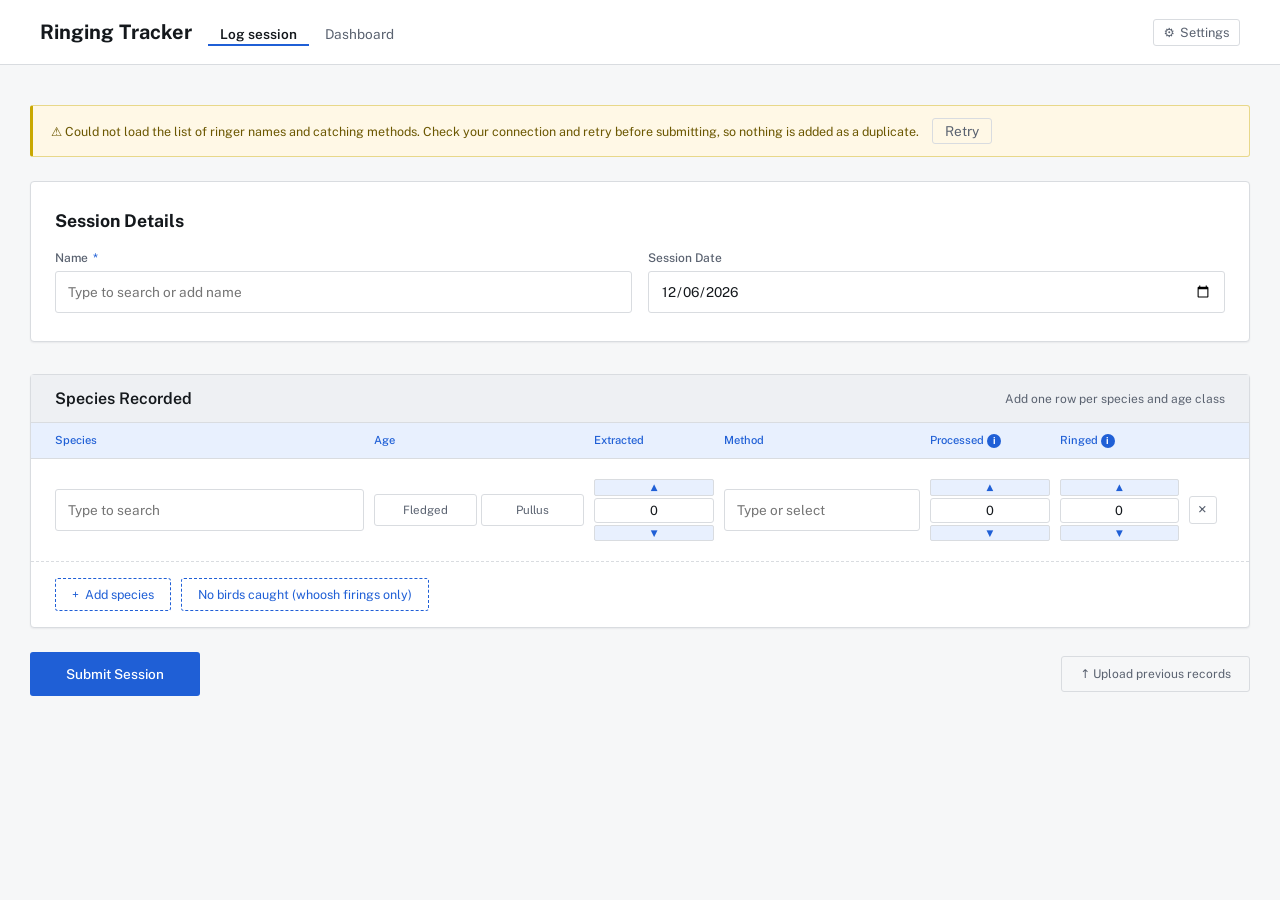
==== commit e62636b2: "Add files via upload" ====
--- a/index.html
+++ b/index.html
@@ -12,7 +12,7 @@
 <link rel="manifest" href="site.webmanifest">
 <link rel="icon" type="image/svg+xml" href="favicon.svg">
 <link href="https://fonts.googleapis.com/css2?family=Public+Sans:wght@400;500;600;700&display=swap" rel="stylesheet">
-<link rel="stylesheet" href="shared.css">
+<link rel="stylesheet" href="shared.css?v=3">
 <style>
   /* ── Screens (form / confirmation / success) — layout comes from .screen in shared.css ── */
   .screen { display: none; }
@@ -91,16 +91,16 @@
     margin-bottom: 24px;
   }
   .species-section-header {
-    background: var(--bar-bg);
-    color: var(--bar-ink);
-    border-bottom: 1px solid var(--bar-border);
+    background: var(--th);
+    color: var(--ink);
+    border-bottom: 1px solid var(--border);
     padding: 14px 24px;
     display: flex;
     justify-content: space-between;
     align-items: center;
   }
   .species-section-header h2 { font-size: 1rem; font-weight: 600; }
-  .species-section-header span { font-size: 0.75rem; color: var(--bar-muted); }
+  .species-section-header span { font-size: 0.75rem; color: var(--ink-muted); }
 
   /* Column headers */
   .col-headers {
@@ -312,7 +312,7 @@
     border-color: var(--danger);
   }
 
-  .add-row-wrap { padding: 16px 24px; border-top: 1px dashed var(--border); }
+  .add-row-wrap { padding: 16px 24px; border-top: 1px dashed var(--border); display: flex; flex-wrap: wrap; gap: 10px; }
   .add-row-btn {
     background: none;
     border: 1px dashed var(--accent);
@@ -327,18 +327,22 @@
     gap: 6px;
   }
   .add-row-btn:hover { background: var(--accent-light); }
+  .add-row-btn[aria-pressed="true"] { background: var(--accent); color: var(--on-accent); border-style: solid; }
 
   /* Whoosh net firing question */
   .whoosh-section {
     display: none;
     align-items: center;
     justify-content: center;
+    flex-wrap: wrap;
     gap: 16px;
     padding: 16px 24px;
     border-top: 1px solid var(--border);
     background: var(--row-alt);
   }
   .whoosh-section.visible { display: flex; }
+  .whoosh-zero-note { display: none; flex-basis: 100%; text-align: center; font-size: 0.72rem; color: var(--ink-muted); }
+  .whoosh-section.zero-catch .whoosh-zero-note { display: block; }
   .whoosh-label {
     font-size: 0.75rem;
     font-weight: 500;
@@ -403,7 +407,7 @@
     transition: border-color 0.15s, color 0.15s, background 0.15s;
     white-space: nowrap;
   }
-  .upload-prev-btn:hover { border-color: var(--warn-border); color: var(--warn-ink); background: var(--warn-bg); }
+  .upload-prev-btn:hover { border-color: var(--accent); color: var(--accent); background: var(--accent-light); }
 
   /* ── Warning banner (also used for the list-load warning) ── */
   .confirm-banner {
@@ -551,9 +555,9 @@
     animation: modalIn 0.22s ease;
   }
   .modal-header {
-    background: var(--bar-bg);
-    color: var(--bar-ink);
-    border-bottom: 1px solid var(--bar-border);
+    background: var(--th);
+    color: var(--ink);
+    border-bottom: 1px solid var(--border);
     padding: 14px 20px;
     display: flex;
     justify-content: space-between;
@@ -566,20 +570,20 @@
   .modal-close {
     background: none;
     border: none;
-    color: var(--bar-muted);
+    color: var(--ink-muted);
     font-size: 1.3rem;
     line-height: 1;
     cursor: pointer;
     padding: 2px 4px;
     border-radius: 2px;
   }
-  .modal-close:hover { color: var(--bar-ink); }
+  .modal-close:hover { color: var(--ink); }
   .modal-body { padding: 20px; display: flex; flex-direction: column; gap: 18px; }
 
   .upload-drop-zone {
-    border: 2px dashed var(--warn-border);
+    border: 2px dashed var(--accent);
     border-radius: 4px;
-    background: var(--warn-bg);
+    background: var(--accent-light);
     padding: 32px 24px;
     text-align: center;
     cursor: pointer;
@@ -587,8 +591,8 @@
     position: relative;
   }
   .upload-drop-zone:hover, .upload-drop-zone.drag-over {
-    border-color: var(--warn-strong);
-    background: color-mix(in srgb, var(--warn-border) 40%, var(--warn-bg));
+    border-color: var(--accent-hover);
+    background: color-mix(in srgb, var(--accent) 14%, var(--accent-light));
   }
   .upload-drop-zone input[type="file"] {
     position: absolute;
@@ -599,7 +603,7 @@
     height: 100%;
   }
   .drop-icon { font-size: 1.6rem; margin-bottom: 8px; display: block; opacity: 0.7; }
-  .drop-label { font-size: 0.82rem; color: var(--warn-ink); font-weight: 500; margin-bottom: 4px; }
+  .drop-label { font-size: 0.82rem; color: var(--accent); font-weight: 500; margin-bottom: 4px; }
   .drop-hint { font-size: 0.7rem; color: var(--ink-muted); }
 
   .upload-file-list { display: flex; flex-direction: column; gap: 6px; }
@@ -671,9 +675,9 @@
   .upload-btn:active { transform: scale(0.98); }
   .upload-btn:disabled { background: var(--ink-muted); cursor: not-allowed; }
 
-  .upload-progress-wrap { display: none; height: 4px; background: var(--warn-border); border-radius: 2px; overflow: hidden; }
+  .upload-progress-wrap { display: none; height: 4px; background: var(--accent-light); border-radius: 2px; overflow: hidden; }
   .upload-progress-wrap.visible { display: block; }
-  .upload-progress-bar { height: 100%; background: var(--warn-strong); border-radius: 2px; transition: width 0.2s ease; width: 0%; }
+  .upload-progress-bar { height: 100%; background: var(--accent); border-radius: 2px; transition: width 0.2s ease; width: 0%; }
 
   /* ── Responsive ── */
   @media (max-width: 640px) {
@@ -831,7 +835,7 @@
     .remove-row { width: 100%; height: 40px; font-size: 0.78rem; border-radius: 3px; }
     .remove-row::after { content: '\00a0 Remove entry'; }
 
-    .add-row-wrap { padding: 12px; }
+    .add-row-wrap { padding: 12px; flex-direction: column; }
     .add-row-btn { width: 100%; justify-content: center; padding: 12px; font-size: 0.85rem; }
     .submit-btn { width: 100%; padding: 16px; font-size: 0.9rem; }
     .submit-row { flex-direction: column; align-items: stretch; }
@@ -843,7 +847,7 @@
     .upload-meta-grid { grid-template-columns: 1fr; }
   }
 </style>
-<script src="theme.js"></script>
+<script src="theme.js?v=3"></script>
 </head>
 <body data-page="log">
 
@@ -905,6 +909,9 @@
       <button class="add-row-btn" onclick="addRow()">
         <span>+</span> Add species
       </button>
+      <button type="button" class="add-row-btn" id="zero-catch-btn" aria-pressed="false" onclick="toggleZeroCatch()">
+        No birds caught (whoosh firings only)
+      </button>
     </div>
 
     <div class="whoosh-section" id="whoosh-section">
@@ -921,6 +928,7 @@
                autocomplete="off">
         <button type="button" class="num-btn" aria-label="Increase" onclick="changeWhoosh(1)">▲</button>
       </div>
+      <p class="whoosh-zero-note">No birds will be recorded, only the live firings. Use this when every bird escaped.</p>
     </div>
   </div>
 
@@ -1008,6 +1016,10 @@
 <!-- ═══ Confirmation screen ═══ -->
 <div class="screen" id="confirm-screen">
   <div class="confirm-banner">⚠ Please review your session before submitting</div>
+  <div class="confirm-banner" id="confirm-zero-note" style="display:none">
+    <strong>Zero-catch whoosh session.</strong> No birds are being recorded, only
+    <span id="confirm-zero-count">0</span> live firing(s). Please double-check that every bird escaped before you submit.
+  </div>
 
   <div class="confirm-card">
     <div class="confirm-card-header">
@@ -1025,7 +1037,7 @@
     </div>
   </div>
 
-  <div class="confirm-card">
+  <div class="confirm-card" id="confirm-species-card">
     <div class="confirm-card-header">
       <h2>Species Recorded</h2>
     </div>
@@ -1082,7 +1094,7 @@
 
 <div id="js-tip" role="tooltip" aria-hidden="true"></div>
 
-<script src="species.js"></script>
+<script src="species.js?v=3"></script>
 <script>
 // SCRIPT_URL, esc(), highlight() and isWhoosh() come from shared.js.
 // SPECIES_LIST comes from species.js, shared with dashboard.html.
@@ -1229,12 +1241,24 @@
   if (!section) return;
   const hasWhoosh = [...document.querySelectorAll('.method-input')]
     .some(inp => isWhoosh(inp.dataset.selected));
-  section.classList.toggle('visible', hasWhoosh);
-  if (!hasWhoosh) {
+  const show = hasWhoosh || zeroCatchMode;
+  section.classList.toggle('visible', show);
+  section.classList.toggle('zero-catch', zeroCatchMode);
+  if (!show) {
     // Reset when all whoosh rows removed
     const inp = document.getElementById('whoosh-firings');
     if (inp) { inp.value = '—'; inp.dataset.value = 'null'; inp.classList.remove('input-error'); }
   }
+}
+
+// "No birds caught": show the whoosh question on its own, so live firings can be logged for a
+// session where every bird escaped (no species rows needed once there is at least one firing).
+let zeroCatchMode = false;
+
+function toggleZeroCatch() {
+  zeroCatchMode = !zeroCatchMode;
+  document.getElementById('zero-catch-btn').setAttribute('aria-pressed', zeroCatchMode ? 'true' : 'false');
+  updateWhooshVisibility();
 }
 
 function changeWhoosh(delta) {
@@ -1397,6 +1421,7 @@
   const dd = document.getElementById(`dd-${id}`);
   dd.classList.remove('open');
   dd.innerHTML = '';
+  autoSelectNestType(id);
   setTimeout(() => input.focus(), 0);
 }
 
@@ -1458,6 +1483,7 @@
       methodInput.value = '';
       methodInput.dataset.selected = '';
       methodInput.dataset.writeIn = 'false';
+      methodInput.dataset.auto = '';
       methodInput.classList.remove('input-confirmed');
     }
   }
@@ -1471,6 +1497,7 @@
     document.getElementById(`broods-${id}`).value = 0;
   }
 
+  if (isPullus) autoSelectNestType(id);
   updateWhooshVisibility();   // switching age can clear the method, which may have been the whoosh one
   updateHeaderVisibility();
 }
@@ -1525,6 +1552,8 @@
         const dd = document.getElementById(`dd-method-${id}`);
         if (dd && dd.classList.contains('open')) filterMethod(id, input.value);
       });
+      // The lists have arrived: pre-select nest types for any Pullus rows that were waiting for them
+      document.querySelectorAll('.species-row').forEach(r => autoSelectNestType(r.id.replace('row-', '')));
     })
     .catch(() => { listLoadFailed.methods = true; updateListWarning(); })
     .finally(() => { methodsLoading = false; });
@@ -1538,9 +1567,12 @@
   methodHighlightIndex[id] = 0;
 
   const methodInput = document.querySelector(`#method-wrap-${id} .method-input`);
+  // Clicking a method that is already chosen (text unchanged) lists every method, so it is easy to change
+  const showAll = !!(methodInput && methodInput.dataset.selected && methodInput.dataset.selected === query.trim());
   if (methodInput && methodInput.dataset.selected !== query.trim()) {
     methodInput.classList.remove('input-confirmed');
     methodInput.dataset.selected = '';
+    methodInput.dataset.auto = '';   // typing is a manual choice
     updateWhooshVisibility();   // editing the text un-selects the method, so re-check for whoosh rows
   }
 
@@ -1552,7 +1584,7 @@
     return;
   }
 
-  const matches = q ? activeList.filter(m => m.toLowerCase().includes(q)) : activeList;
+  const matches = (q && !showAll) ? activeList.filter(m => m.toLowerCase().includes(q)) : activeList;
   const exactMatch = activeList.some(m => m.toLowerCase() === q);
   const writeIn = q && !exactMatch
     ? `<div class="species-option write-in-option"
@@ -1575,11 +1607,14 @@
   dd.classList.add('open');
 }
 
-function selectMethod(id, value, isWriteIn) {
+// Set a row's method. `auto` marks a value chosen by the nest-type lookup rather than by the person,
+// so the lookup may change it again (e.g. if the species changes) but never overrides a manual choice.
+function applyMethod(id, value, isWriteIn, auto) {
   const input = document.querySelector(`#method-wrap-${id} .method-input`);
   input.value = value;
   input.dataset.selected = value;
   input.dataset.writeIn = isWriteIn ? 'true' : 'false';
+  input.dataset.auto = auto ? 'true' : '';
   input.classList.remove('input-error');
   input.classList.add('input-confirmed');
   if (isWriteIn) {
@@ -1596,6 +1631,38 @@
   dd.classList.remove('open');
   dd.innerHTML = '';
   updateWhooshVisibility();
+}
+
+function selectMethod(id, value, isWriteIn) {
+  applyMethod(id, value, isWriteIn, false);
+}
+
+// Pullus rows: once a species is chosen, pre-select the method whose name matches that species'
+// nest type (species.js: getNestKeywords). Always still changeable.
+function autoSelectNestType(id) {
+  const ageBtn = document.querySelector(`#age-${id} .age-btn.active`);
+  if (!ageBtn || ageBtn.textContent.trim() !== 'Pullus') return;
+  const species = document.querySelector(`#row-${id} .species-input`).dataset.selected;
+  if (!species) return;
+  const methodInput = document.querySelector(`#method-wrap-${id} .method-input`);
+  // Never overwrite a method the person chose themselves
+  if (methodInput.dataset.selected && methodInput.dataset.auto !== 'true') return;
+
+  const keywords = getNestKeywords(species);
+  const match = keywords.length
+    ? pullusMethodList.find(m => keywords.some(k => m.toLowerCase().includes(k)))
+    : undefined;
+  if (match) {
+    applyMethod(id, match, false, true);
+  } else if (methodInput.dataset.auto === 'true') {
+    // The species changed to one with no nest type: drop the old automatic choice
+    methodInput.value = '';
+    methodInput.dataset.selected = '';
+    methodInput.dataset.writeIn = 'false';
+    methodInput.dataset.auto = '';
+    methodInput.classList.remove('input-confirmed');
+    updateWhooshVisibility();
+  }
 }
 
 function handleMethodKey(e, id) {
@@ -1802,13 +1869,28 @@
   dateInput.classList.remove('input-error');
   showStatus('', null);
 
-  const rows = document.querySelectorAll('.species-row');
-  if (!rows.length) { showStatus('Please add at least one species.', false); return; }
+  // Whoosh net firings — required whenever the whoosh question is showing
+  const whooshVisible = document.getElementById('whoosh-section').classList.contains('visible');
+  let whooshFirings = null;
+  if (whooshVisible) {
+    const whooshInp = document.getElementById('whoosh-firings');
+    if (whooshInp.dataset.value === 'null') {
+      whooshInp.classList.add('input-error');
+      showStatus('Please enter the number of whoosh net active firings (0 is a valid answer).', false);
+      return;
+    }
+    whooshFirings = parseInt(whooshInp.dataset.value);
+    whooshInp.classList.remove('input-error');
+  }
+
+  // With at least one live firing, species rows are optional: a session where every bird escaped
+  // is recorded as firings only, and any blank rows are ignored.
+  const rowsOptional = whooshFirings !== null && whooshFirings > 0;
 
   const entries = [];
   let valid = true;
 
-  rows.forEach(row => {
+  document.querySelectorAll('.species-row').forEach(row => {
     const id = row.id.replace('row-', '');
     const speciesInput = row.querySelector('.species-input');
     const species = speciesInput.dataset.selected;
@@ -1830,6 +1912,10 @@
     // Pullus-only fields
     const pulliRinged    = isPullus ? Math.max(0, parseInt(document.getElementById(`pulli-ringed-${id}`).value) || 0) : 0;
     const broodsAssessed = isPullus ? Math.max(0, parseInt(document.getElementById(`broods-${id}`).value) || 0) : 0;
+
+    // A row nothing has been entered in is skipped when firings make rows optional
+    const blank = !species && !age && !method && !num && !processed && !fledgedRinged && !pulliRinged && !broodsAssessed;
+    if (blank && rowsOptional) return;
 
     if (!species) {
       speciesInput.classList.add('input-error');
@@ -1862,18 +1948,11 @@
 
   if (!valid) { showStatus('Please check all rows: species, age and method are required. Fledged rows need at least one extracted or processed bird. Pullus rows need at least one pulli ringed or brood assessed.', false); return; }
 
-  // Whoosh net firings — required if whoosh section is visible
-  const whooshVisible = document.getElementById('whoosh-section').classList.contains('visible');
-  let whooshFirings = null;
-  if (whooshVisible) {
-    const whooshInp = document.getElementById('whoosh-firings');
-    if (whooshInp.dataset.value === 'null') {
-      whooshInp.classList.add('input-error');
-      showStatus('Please enter the number of whoosh net active firings (0 is a valid answer).', false);
-      return;
-    }
-    whooshFirings = parseInt(whooshInp.dataset.value);
-    whooshInp.classList.remove('input-error');
+  if (!entries.length && !rowsOptional) {
+    showStatus(whooshVisible
+      ? 'Add a species, or enter at least one whoosh net firing for a session where no birds were caught.'
+      : 'Please add at least one species.', false);
+    return;
   }
 
   // The server adds any new ringer or method to the sheet itself, so only the data goes across
@@ -1884,6 +1963,12 @@
 function showConfirmScreen(payload) {
   document.getElementById('confirm-ringer').textContent = payload.trainee;
   document.getElementById('confirm-date').textContent = payload.date || 'Not specified';
+
+  // No species rows means a zero-catch whoosh session: say so, and ask for a double-check
+  const zeroCatch = payload.entries.length === 0;
+  document.getElementById('confirm-zero-note').style.display = zeroCatch ? '' : 'none';
+  document.getElementById('confirm-zero-count').textContent = payload.whooshFirings;
+  document.getElementById('confirm-species-card').style.display = zeroCatch ? 'none' : '';
 
   const sum = key => payload.entries.reduce((s, e) => s + (e[key] || 0), 0);
   document.getElementById('confirm-tot-ext').textContent     = sum('num');
@@ -1924,8 +2009,11 @@
   });
 }
 
-function showSuccessScreen(numSpecies, name) {
-  document.getElementById('success-sub').textContent = `${numSpecies} species logged for ${name}.`;
+function showSuccessScreen(payload) {
+  const n = payload.entries.length;
+  document.getElementById('success-sub').textContent = n
+    ? `${n} species logged for ${payload.trainee}.`
+    : `${payload.whooshFirings} whoosh net firing${payload.whooshFirings !== 1 ? 's' : ''} logged for ${payload.trainee} (no birds caught).`;
   switchScreen(confirmScreen, successScreen);
 }
 
@@ -1943,7 +2031,7 @@
   .then(r => r.json())
   .then(data => {
     if (data.result === 'success') {
-      showSuccessScreen(pendingPayload.entries.length, pendingPayload.trainee);
+      showSuccessScreen(pendingPayload);
     } else {
       // The server explains validation problems; anything else gets the generic message
       goBackToForm(data.error || 'Submission failed — please try again or get in touch if the problem persists.');
@@ -1975,11 +2063,12 @@
   document.getElementById('species-rows').innerHTML = '';
   showStatus('', null);
   rowCount = 0;
+  zeroCatchMode = false;
+  document.getElementById('zero-catch-btn').setAttribute('aria-pressed', 'false');
   const whooshInp = document.getElementById('whoosh-firings');
   whooshInp.value = '—'; whooshInp.dataset.value = 'null'; whooshInp.classList.remove('input-error');
-  document.getElementById('whoosh-section').classList.remove('visible');
+  document.getElementById('whoosh-section').classList.remove('visible', 'zero-catch');
   addRow(true);
-  updateHeaderVisibility();
 }
 
 function showStatus(msg, ok) {
@@ -2236,6 +2325,6 @@
 });
 </script>
 
-<script src="shared.js"></script>
+<script src="shared.js?v=3"></script>
 </body>
 </html>
--- a/shared.css
+++ b/shared.css
@@ -1,7 +1,7 @@
-/* Ringing Tracker: styles shared by every page — themes (white, cream, dark), base, page layout,
+/* Ringing Tracker: styles shared by every page — themes (light, cream, dark), base, page layout,
    header, settings menu and the info modals. Load FIRST, before the page's own <style>.
-   Themes are just sets of variables on <html data-theme="light|cream|dark"> (see theme.js);
-   "light" is the White theme and is the default. */
+   Themes are just sets of colour variables on <html data-theme="light|cream|dark"> (see theme.js);
+   "light" is the default. */
 
 /* ── Themes ── */
 :root {
@@ -18,6 +18,7 @@
   --border-focus: #1f5fd6;
   --row-alt: #f9fafb;
   --th: #eef0f3;
+  --hdr-bg: #ffffff;
   --danger: #b3261e;
   --warn-bg: #fff8e6;
   --warn-border: #e8d88a;
@@ -25,29 +26,27 @@
   --warn-strong: #c9a800;
   --shadow: 0 1px 2px rgba(20,24,28,0.06);
   --shadow-lg: 0 8px 24px rgba(20,24,28,0.14);
-
-  /* Fonts (cream swaps in the original mono body + serif headings) */
-  --font-body: 'Public Sans', system-ui, -apple-system, 'Segoe UI', sans-serif;
-  --font-head: var(--font-body);
-
-  /* Page header strip */
-  --hdr-bg: #ffffff;
-  --hdr-ink: var(--ink);
-  --hdr-muted: var(--ink-muted);
-  --hdr-border: var(--border);
-  --hdr-hover-bg: var(--th);
-  --hdr-underline: var(--accent);
-
-  /* Card title bars (section headers, modal headers) and the small buttons inside them */
-  --bar-bg: var(--th);
-  --bar-ink: var(--ink);
-  --bar-muted: var(--ink-muted);
-  --bar-border: var(--border);
-  --bar-btn-border: var(--border);
-  --bar-btn-hover-bg: var(--accent-light);
-  --bar-btn-hover-ink: var(--accent);
-
   color-scheme: light;
+}
+
+:root[data-theme="cream"] {
+  --bg: #f5f0e8;
+  --surface: #fffdf8;
+  --ink: #1a1a14;
+  --ink-muted: #6b6657;
+  --accent: #2d5a27;
+  --accent-hover: #234a1f;
+  --accent-light: #e8f0e6;
+  --on-accent: #ffffff;
+  --border: #d9d2c0;
+  --border-soft: #f0ebe0;
+  --border-focus: #2d5a27;
+  --row-alt: #faf7f0;
+  --th: #ece6d8;
+  --hdr-bg: #fffdf8;
+  --danger: #8b2e2e;
+  --shadow: 0 1px 3px rgba(26,26,20,0.08);
+  --shadow-lg: 0 8px 24px rgba(26,26,20,0.18);
 }
 
 :root[data-theme="dark"] {
@@ -64,6 +63,7 @@
   --border-focus: #6ea0ff;
   --row-alt: #1b2127;
   --th: #212830;
+  --hdr-bg: #0b0e11;
   --danger: #ff8a8a;
   --warn-bg: #2b2410;
   --warn-border: #5c4d1a;
@@ -71,49 +71,7 @@
   --warn-strong: #e0bd1a;
   --shadow: 0 1px 2px rgba(0,0,0,0.4);
   --shadow-lg: 0 8px 24px rgba(0,0,0,0.5);
-  --hdr-bg: #0b0e11;
   color-scheme: dark;
-}
-
-/* Cream = the original look: warm paper, green accent, dark header and title bars,
-   serif headings, monospace body, small uppercase labels. */
-:root[data-theme="cream"] {
-  --bg: #f5f0e8;
-  --surface: #fffdf8;
-  --ink: #1a1a14;
-  --ink-muted: #6b6657;
-  --accent: #2d5a27;
-  --accent-hover: #234a1f;
-  --accent-light: #e8f0e6;
-  --on-accent: #ffffff;
-  --border: #d9d2c0;
-  --border-soft: #f0ebe0;
-  --border-focus: #2d5a27;
-  --row-alt: #faf7f0;
-  --th: #ece6d8;
-  --danger: #8b2e2e;
-  --shadow: 0 1px 3px rgba(26,26,20,0.08);
-  --shadow-lg: 0 8px 24px rgba(26,26,20,0.18);
-
-  --font-body: 'IBM Plex Mono', ui-monospace, 'SFMono-Regular', Menlo, monospace;
-  --font-head: 'Playfair Display', Georgia, 'Times New Roman', serif;
-
-  --hdr-bg: #1a1a14;
-  --hdr-ink: #f5f0e8;
-  --hdr-muted: #9a9480;
-  --hdr-border: #1a1a14;
-  --hdr-hover-bg: rgba(255,255,255,0.08);
-  --hdr-underline: #8fc487;
-
-  --bar-bg: #1a1a14;
-  --bar-ink: #f5f0e8;
-  --bar-muted: #9a9480;
-  --bar-border: #1a1a14;
-  --bar-btn-border: rgba(255,255,255,0.18);
-  --bar-btn-hover-bg: rgba(255,255,255,0.08);
-  --bar-btn-hover-ink: #f5f0e8;
-
-  color-scheme: light;
 }
 
 /* ── Base ── */
@@ -122,13 +80,12 @@
 body {
   background: var(--bg);
   color: var(--ink);
-  font-family: var(--font-body);
+  font-family: 'Public Sans', system-ui, -apple-system, 'Segoe UI', sans-serif;
   min-height: 100vh;
 }
 
-h1, h2, h3, .tile-value { font-family: var(--font-head); }
-
 button, input, select, textarea { font-family: inherit; }
+button { touch-action: manipulation; }   /* no tap delay / double-tap zoom on buttons (touch screens) */
 
 /* Focus ring for every text-like control */
 input:focus, select:focus, textarea:focus {
@@ -152,32 +109,32 @@
 /* ── Header ── */
 header {
   background: var(--hdr-bg);
-  color: var(--hdr-ink);
+  color: var(--ink);
   padding: 18px 40px;
   display: flex;
   align-items: center;
-  border-bottom: 1px solid var(--hdr-border);
-}
-header h1 { font-size: 1.25rem; font-weight: 700; color: var(--hdr-ink); margin-right: 16px; }
+  border-bottom: 1px solid var(--border);
+}
+header h1 { font-size: 1.25rem; font-weight: 700; color: var(--ink); margin-right: 16px; }
 header nav { display: flex; flex: 1; gap: 4px; align-items: center; }
 header nav a {
-  color: var(--hdr-muted);
+  color: var(--ink-muted);
   text-decoration: none;
   font-size: 0.85rem;
   padding: 8px 12px 4px;
   transition: color 0.15s, background 0.15s;
 }
-header nav a:hover { color: var(--hdr-ink); background: var(--hdr-hover-bg); }
-header nav a.active { color: var(--hdr-ink); font-weight: 600; box-shadow: inset 0 -2px 0 var(--hdr-underline); }
+header nav a:hover { color: var(--ink); background: var(--th); }
+header nav a.active { color: var(--ink); font-weight: 600; box-shadow: inset 0 -2px 0 var(--accent); }
 
 /* ── Settings button & dropdown ── */
 .settings-wrap { position: relative; margin-left: auto; }
 
 .settings-btn {
   background: none;
-  border: 1px solid var(--hdr-border);
+  border: 1px solid var(--border);
   border-radius: 3px;
-  color: var(--hdr-muted);
+  color: var(--ink-muted);
   font-size: 0.8rem;
   padding: 5px 10px;
   cursor: pointer;
@@ -187,8 +144,7 @@
   white-space: nowrap;
   transition: color 0.15s, background 0.15s;
 }
-.settings-btn:hover, .settings-btn.open { color: var(--hdr-ink); background: var(--hdr-hover-bg); }
-:root[data-theme="cream"] .settings-btn { border-color: rgba(255,255,255,0.18); }
+.settings-btn:hover, .settings-btn.open { color: var(--ink); background: var(--th); }
 
 .settings-dropdown {
   display: none;
@@ -221,7 +177,7 @@
 .settings-item:last-child { border-bottom: none; }
 .settings-item:hover { background: var(--accent-light); color: var(--accent); }
 
-/* Theme picker: White | Cream | Dark */
+/* Theme picker: Light | Cream | Dark */
 .settings-theme { padding: 10px 16px; border-bottom: 1px solid var(--border); }
 .settings-theme-label { display: block; font-size: 0.72rem; color: var(--ink-muted); margin-bottom: 6px; }
 .theme-options { display: flex; gap: 4px; }
@@ -239,7 +195,7 @@
 .theme-opt:hover { background: var(--accent-light); color: var(--accent); }
 .theme-opt[aria-pressed="true"] { background: var(--accent); color: var(--on-accent); border-color: var(--accent); }
 
-/* ── Info modals (FAQ, changelog, report issues) ── */
+/* ── Info modals (FAQ, changelog, report issues; also reused for the dashboard's edit request) ── */
 .info-overlay {
   display: none;
   position: fixed;
@@ -264,9 +220,9 @@
   animation: modalIn 0.22s ease;
 }
 .info-modal-hd {
-  background: var(--bar-bg);
-  color: var(--bar-ink);
-  border-bottom: 1px solid var(--bar-border);
+  background: var(--th);
+  color: var(--ink);
+  border-bottom: 1px solid var(--border);
   padding: 14px 20px;
   display: flex;
   justify-content: space-between;
@@ -279,13 +235,13 @@
 .info-modal-x {
   background: none;
   border: none;
-  color: var(--bar-muted);
+  color: var(--ink-muted);
   font-size: 1.3rem;
   line-height: 1;
   cursor: pointer;
   padding: 2px 4px;
 }
-.info-modal-x:hover { color: var(--bar-ink); }
+.info-modal-x:hover { color: var(--ink); }
 
 .info-modal-bd { padding: 22px 24px; font-size: 0.85rem; line-height: 1.7; color: var(--ink-muted); }
 .info-modal-bd h3 { font-size: 0.95rem; color: var(--ink); margin: 18px 0 6px; font-weight: 600; }
@@ -311,46 +267,6 @@
 .cl-entry:last-child { border-bottom: none; }
 .cl-entry ul { margin: 6px 0 0 16px; }
 .cl-entry li { margin-bottom: 3px; }
-
-/* ── Cream extras: the original accents that aren't just colours ── */
-:root[data-theme="cream"] .session-card,
-:root[data-theme="cream"] .selector-card,
-:root[data-theme="cream"] .confirm-card,
-:root[data-theme="cream"] .success-card,
-:root[data-theme="cream"] .info-modal { border-top: 3px solid var(--accent); }
-
-/* Upload dialog keeps its amber/brown treatment */
-:root[data-theme="cream"] .modal { border-color: var(--warn-border); border-top: 3px solid var(--warn-strong); }
-:root[data-theme="cream"] .modal-header { background: #4a3c00; color: #fff8e6; border-bottom-color: #4a3c00; }
-:root[data-theme="cream"] .modal-close { color: var(--warn-strong); }
-:root[data-theme="cream"] .modal-close:hover { color: #fff8e6; }
-:root[data-theme="cream"] .upload-btn { background: #4a3c00; color: #fff8e6; }
-:root[data-theme="cream"] .upload-btn:hover { background: #332900; }
-:root[data-theme="cream"] .upload-btn:disabled { background: var(--ink-muted); }
-
-/* Small uppercase labels */
-:root[data-theme="cream"] label,
-:root[data-theme="cream"] .col-headers span,
-:root[data-theme="cream"] .confirm-meta-label,
-:root[data-theme="cream"] .confirm-col-head,
-:root[data-theme="cream"] .confirm-cell-label,
-:root[data-theme="cream"] .confirm-mob-label,
-:root[data-theme="cream"] .proc-mob-label,
-:root[data-theme="cream"] .ringed-mob-label,
-:root[data-theme="cream"] .pulli-ringed-mob-label,
-:root[data-theme="cream"] .broods-mob-label,
-:root[data-theme="cream"] .data-table th,
-:root[data-theme="cream"] .tile-label,
-:root[data-theme="cream"] .missing-method-label,
-:root[data-theme="cream"] .missing-cat-label,
-:root[data-theme="cream"] .species-cat-td,
-:root[data-theme="cream"] .section-header .badge,
-:root[data-theme="cream"] .species-section-header span,
-:root[data-theme="cream"] .settings-theme-label {
-  text-transform: uppercase;
-  letter-spacing: 0.08em;
-  font-size: 0.66rem;
-}
 
 /* ── Mobile ── */
 @media (max-width: 640px) {
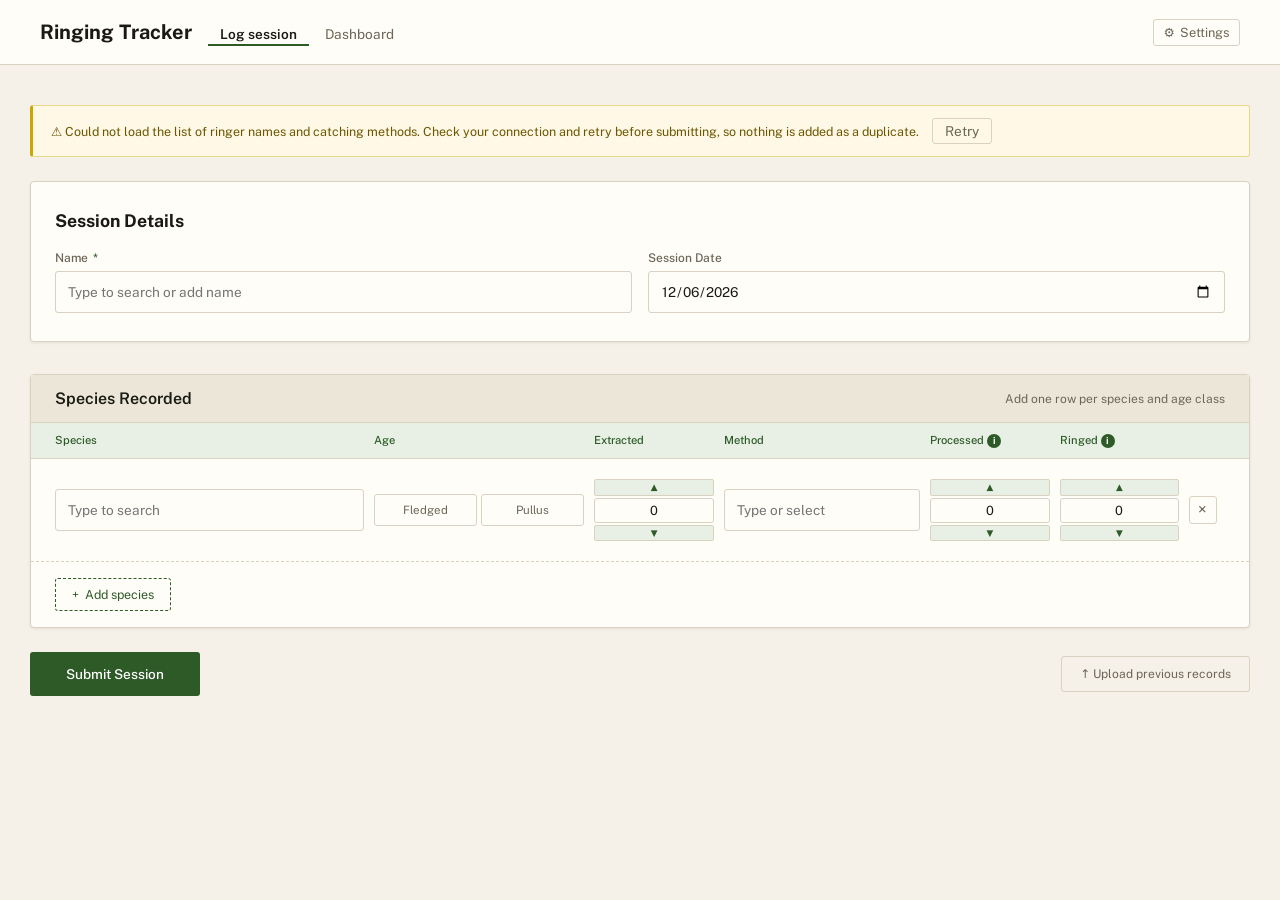
==== commit 1f148645: "Add files via upload" ====
--- a/index.html
+++ b/index.html
@@ -3,8 +3,7 @@
 <head>
 <meta charset="UTF-8">
 <meta name="viewport" content="width=device-width, initial-scale=1.0">
-<meta name="theme-color" content="#f6f7f8" media="(prefers-color-scheme: light)">
-<meta name="theme-color" content="#0f1316" media="(prefers-color-scheme: dark)">
+<meta name="theme-color" content="#f5f0e8">
 <title>Ringing Tracker</title>
 <link rel="apple-touch-icon" sizes="180x180" href="apple-touch-icon.png">
 <link rel="icon" type="image/png" sizes="32x32" href="favicon-32x32.png">
@@ -12,7 +11,7 @@
 <link rel="manifest" href="site.webmanifest">
 <link rel="icon" type="image/svg+xml" href="favicon.svg">
 <link href="https://fonts.googleapis.com/css2?family=Public+Sans:wght@400;500;600;700&display=swap" rel="stylesheet">
-<link rel="stylesheet" href="shared.css?v=3">
+<link rel="stylesheet" href="shared.css?v=4">
 <style>
   /* ── Screens (form / confirmation / success) — layout comes from .screen in shared.css ── */
   .screen { display: none; }
@@ -220,6 +219,8 @@
   .species-option:last-child { border-bottom: none; }
   .species-option:hover, .species-option.highlighted { background: var(--accent-light); color: var(--accent); }
   .species-option .match { font-weight: 600; color: var(--accent); }
+  .species-option.is-selected { font-weight: 600; }
+  .species-option.is-selected::after { content: ' \2713'; color: var(--accent); }
   .opt-hint { color: var(--ink-muted); font-size: 0.72rem; }
   .species-code { color: var(--ink-muted); font-size: 0.72rem; margin-left: 6px; }
 
@@ -312,7 +313,7 @@
     border-color: var(--danger);
   }
 
-  .add-row-wrap { padding: 16px 24px; border-top: 1px dashed var(--border); display: flex; flex-wrap: wrap; gap: 10px; }
+  .add-row-wrap { padding: 16px 24px; border-top: 1px dashed var(--border); }
   .add-row-btn {
     background: none;
     border: 1px dashed var(--accent);
@@ -327,7 +328,6 @@
     gap: 6px;
   }
   .add-row-btn:hover { background: var(--accent-light); }
-  .add-row-btn[aria-pressed="true"] { background: var(--accent); color: var(--on-accent); border-style: solid; }
 
   /* Whoosh net firing question */
   .whoosh-section {
@@ -341,8 +341,7 @@
     background: var(--row-alt);
   }
   .whoosh-section.visible { display: flex; }
-  .whoosh-zero-note { display: none; flex-basis: 100%; text-align: center; font-size: 0.72rem; color: var(--ink-muted); }
-  .whoosh-section.zero-catch .whoosh-zero-note { display: block; }
+  .whoosh-note { flex-basis: 100%; text-align: center; font-size: 0.72rem; color: var(--ink-muted); }
   .whoosh-label {
     font-size: 0.75rem;
     font-weight: 500;
@@ -835,7 +834,7 @@
     .remove-row { width: 100%; height: 40px; font-size: 0.78rem; border-radius: 3px; }
     .remove-row::after { content: '\00a0 Remove entry'; }
 
-    .add-row-wrap { padding: 12px; flex-direction: column; }
+    .add-row-wrap { padding: 12px; }
     .add-row-btn { width: 100%; justify-content: center; padding: 12px; font-size: 0.85rem; }
     .submit-btn { width: 100%; padding: 16px; font-size: 0.9rem; }
     .submit-row { flex-direction: column; align-items: stretch; }
@@ -847,7 +846,7 @@
     .upload-meta-grid { grid-template-columns: 1fr; }
   }
 </style>
-<script src="theme.js?v=3"></script>
+<script src="theme.js?v=4"></script>
 </head>
 <body data-page="log">
 
@@ -868,7 +867,7 @@
         <div class="species-search-wrap">
           <input type="text" id="trainee-name" class="species-input"
                  placeholder="Type to search or add name"
-                 autocomplete="off"
+                 autocomplete="off" autocorrect="off" spellcheck="false" data-lpignore="true" data-1p-ignore data-bwignore="true" data-form-type="other"
                  data-selected=""
                  oninput="filterTrainees(this.value)"
                  onkeydown="handleTraineeKey(event)"
@@ -909,9 +908,6 @@
       <button class="add-row-btn" onclick="addRow()">
         <span>+</span> Add species
       </button>
-      <button type="button" class="add-row-btn" id="zero-catch-btn" aria-pressed="false" onclick="toggleZeroCatch()">
-        No birds caught (whoosh firings only)
-      </button>
     </div>
 
     <div class="whoosh-section" id="whoosh-section">
@@ -925,10 +921,10 @@
                value="—" data-value="null"
                onchange="whooshInputChange(this)"
                onblur="whooshInputChange(this)"
-               autocomplete="off">
+               autocomplete="off" autocorrect="off" spellcheck="false" data-lpignore="true" data-1p-ignore data-bwignore="true" data-form-type="other">
         <button type="button" class="num-btn" aria-label="Increase" onclick="changeWhoosh(1)">▲</button>
       </div>
-      <p class="whoosh-zero-note">No birds will be recorded, only the live firings. Use this when every bird escaped.</p>
+      <p class="whoosh-note">No birds caught? Leave that whoosh row's species and counts blank and only the firings are recorded.</p>
     </div>
   </div>
 
@@ -982,7 +978,7 @@
       <div class="upload-meta-grid">
         <div>
           <label for="upload-sender">Your name <span class="required">*</span></label>
-          <input type="text" id="upload-sender" placeholder="Type your full name" autocomplete="off">
+          <input type="text" id="upload-sender" placeholder="Type your full name" autocomplete="off" autocorrect="off" spellcheck="false" data-lpignore="true" data-1p-ignore data-bwignore="true" data-form-type="other">
         </div>
         <div>
           <label for="upload-notes">Notes</label>
@@ -1017,8 +1013,8 @@
 <div class="screen" id="confirm-screen">
   <div class="confirm-banner">⚠ Please review your session before submitting</div>
   <div class="confirm-banner" id="confirm-zero-note" style="display:none">
-    <strong>Zero-catch whoosh session.</strong> No birds are being recorded, only
-    <span id="confirm-zero-count">0</span> live firing(s). Please double-check that every bird escaped before you submit.
+    <strong>No birds were caught in the whoosh net firings.</strong> Only the
+    <span id="confirm-zero-count">0</span> live firing(s) are being recorded for the whoosh row. Please double-check that this is correct before you submit.
   </div>
 
   <div class="confirm-card">
@@ -1094,7 +1090,7 @@
 
 <div id="js-tip" role="tooltip" aria-hidden="true"></div>
 
-<script src="species.js?v=3"></script>
+<script src="species.js?v=4"></script>
 <script>
 // SCRIPT_URL, esc(), highlight() and isWhoosh() come from shared.js.
 // SPECIES_LIST comes from species.js, shared with dashboard.html.
@@ -1241,24 +1237,12 @@
   if (!section) return;
   const hasWhoosh = [...document.querySelectorAll('.method-input')]
     .some(inp => isWhoosh(inp.dataset.selected));
-  const show = hasWhoosh || zeroCatchMode;
-  section.classList.toggle('visible', show);
-  section.classList.toggle('zero-catch', zeroCatchMode);
-  if (!show) {
+  section.classList.toggle('visible', hasWhoosh);
+  if (!hasWhoosh) {
     // Reset when all whoosh rows removed
     const inp = document.getElementById('whoosh-firings');
     if (inp) { inp.value = '—'; inp.dataset.value = 'null'; inp.classList.remove('input-error'); }
   }
-}
-
-// "No birds caught": show the whoosh question on its own, so live firings can be logged for a
-// session where every bird escaped (no species rows needed once there is at least one firing).
-let zeroCatchMode = false;
-
-function toggleZeroCatch() {
-  zeroCatchMode = !zeroCatchMode;
-  document.getElementById('zero-catch-btn').setAttribute('aria-pressed', zeroCatchMode ? 'true' : 'false');
-  updateWhooshVisibility();
 }
 
 function changeWhoosh(delta) {
@@ -1306,7 +1290,7 @@
     <div class="species-search-wrap">
       <input class="species-input" type="text"
              placeholder="Type to search"
-             autocomplete="off"
+             autocomplete="off" autocorrect="off" spellcheck="false" data-lpignore="true" data-1p-ignore data-bwignore="true" data-form-type="other"
              aria-label="Species"
              oninput="filterSpecies(${id}, this.value)"
              onkeydown="handleKey(event, ${id})"
@@ -1327,7 +1311,7 @@
     <div class="species-search-wrap method-wrap" id="method-wrap-${id}">
       <input class="method-input" type="text"
              placeholder="Type or select"
-             autocomplete="off"
+             autocomplete="off" autocorrect="off" spellcheck="false" data-lpignore="true" data-1p-ignore data-bwignore="true" data-form-type="other"
              aria-label="Method"
              oninput="filterMethod(${id}, this.value)"
              onkeydown="handleMethodKey(event, ${id})"
@@ -1422,7 +1406,19 @@
   dd.classList.remove('open');
   dd.innerHTML = '';
   autoSelectNestType(id);
-  setTimeout(() => input.focus(), 0);
+  if (isMobileLayout()) {
+    // Close the keyboard (no extra Back press needed) and bring the whole row into view, so the
+    // age, method and counts are right there after choosing a species.
+    input.blur();
+    setTimeout(() => document.getElementById(`row-${id}`).scrollIntoView({ behavior: 'smooth', block: 'start' }), 300);
+  } else {
+    setTimeout(() => input.focus(), 0);
+  }
+}
+
+// The phone layout stacks every field of a row vertically (same breakpoint as the CSS).
+function isMobileLayout() {
+  return !!(window.matchMedia && matchMedia('(max-width: 640px)').matches);
 }
 
 function delayClose(ddId) {
@@ -1564,11 +1560,12 @@
 function filterMethod(id, query) {
   const dd = document.getElementById(`dd-method-${id}`);
   const q = query.trim().toLowerCase();
-  methodHighlightIndex[id] = 0;
+  methodHighlightIndex[id] = -1;   // nothing highlighted until the arrow keys are used
 
   const methodInput = document.querySelector(`#method-wrap-${id} .method-input`);
   // Clicking a method that is already chosen (text unchanged) lists every method, so it is easy to change
   const showAll = !!(methodInput && methodInput.dataset.selected && methodInput.dataset.selected === query.trim());
+  const chosen = methodInput ? methodInput.dataset.selected : '';
   if (methodInput && methodInput.dataset.selected !== query.trim()) {
     methodInput.classList.remove('input-confirmed');
     methodInput.dataset.selected = '';
@@ -1599,7 +1596,8 @@
     return;
   }
 
-  dd.innerHTML = matches.map((m, i) => `<div class="species-option${i === 0 && !writeIn ? ' highlighted' : ''}"
+  // The method that is currently chosen is marked with a tick, so it is never confused with the highlight
+  dd.innerHTML = matches.map(m => `<div class="species-option${m === chosen ? ' is-selected' : ''}"
       data-name="${esc(m)}"
       onmousedown="selectMethod(${id}, this.dataset.name, false)">${highlight(m, q)}</div>`
   ).join('') + writeIn;
@@ -1635,6 +1633,7 @@
 
 function selectMethod(id, value, isWriteIn) {
   applyMethod(id, value, isWriteIn, false);
+  if (isMobileLayout()) document.querySelector(`#method-wrap-${id} .method-input`).blur();   // close the keyboard
 }
 
 // Pullus rows: once a species is chosen, pre-select the method whose name matches that species'
@@ -1669,18 +1668,24 @@
   const dd = document.getElementById(`dd-method-${id}`);
   const items = dd.querySelectorAll('.species-option');
   if (!items.length) return;
+  const idx = methodHighlightIndex[id] === undefined ? -1 : methodHighlightIndex[id];   // -1: nothing highlighted yet
+
   if (e.key === 'ArrowDown') {
     e.preventDefault();
-    methodHighlightIndex[id] = Math.min((methodHighlightIndex[id] || 0) + 1, items.length - 1);
+    methodHighlightIndex[id] = Math.min(idx + 1, items.length - 1);
   } else if (e.key === 'ArrowUp') {
     e.preventDefault();
-    methodHighlightIndex[id] = Math.max((methodHighlightIndex[id] || 0) - 1, 0);
+    methodHighlightIndex[id] = idx < 0 ? items.length - 1 : Math.max(idx - 1, 0);
   } else if (e.key === 'Enter') {
     e.preventDefault();
-    items[methodHighlightIndex[id] || 0]?.dispatchEvent(new MouseEvent('mousedown'));
+    // Enter picks the option the arrow keys moved to, or the only option on offer; otherwise nothing
+    const pick = idx >= 0 ? items[idx] : (items.length === 1 ? items[0] : null);
+    if (pick) pick.dispatchEvent(new MouseEvent('mousedown'));
     return;
   } else if (e.key === 'Escape') {
     dd.classList.remove('open');
+    return;
+  } else {
     return;
   }
   items.forEach((el, i) => el.classList.toggle('highlighted', i === methodHighlightIndex[id]));
@@ -1808,6 +1813,7 @@
   const dd = document.getElementById('dd-trainee');
   dd.classList.remove('open');
   dd.innerHTML = '';
+  if (isMobileLayout()) input.blur();   // close the keyboard
 }
 
 function handleTraineeKey(e) {
@@ -1883,12 +1889,9 @@
     whooshInp.classList.remove('input-error');
   }
 
-  // With at least one live firing, species rows are optional: a session where every bird escaped
-  // is recorded as firings only, and any blank rows are ignored.
-  const rowsOptional = whooshFirings !== null && whooshFirings > 0;
-
   const entries = [];
   let valid = true;
+  let noCatchWhoosh = false;   // a whoosh row where nothing was caught: only the firings count
 
   document.querySelectorAll('.species-row').forEach(row => {
     const id = row.id.replace('row-', '');
@@ -1913,9 +1916,19 @@
     const pulliRinged    = isPullus ? Math.max(0, parseInt(document.getElementById(`pulli-ringed-${id}`).value) || 0) : 0;
     const broodsAssessed = isPullus ? Math.max(0, parseInt(document.getElementById(`broods-${id}`).value) || 0) : 0;
 
-    // A row nothing has been entered in is skipped when firings make rows optional
-    const blank = !species && !age && !method && !num && !processed && !fledgedRinged && !pulliRinged && !broodsAssessed;
-    if (blank && rowsOptional) return;
+    // Whoosh method chosen but no bird data: the requirements for the row are waived (no species, age,
+    // extracted or processed needed). The live firings are what gets recorded, so they must be at least 1.
+    const noBirds = !species && !num && !processed && !fledgedRinged && !pulliRinged && !broodsAssessed;
+    if (isWhoosh(method) && noBirds) {
+      if (!whooshFirings) {
+        document.getElementById('whoosh-firings').classList.add('input-error');
+        showStatus('A whoosh row with no birds needs at least one whoosh net firing. Enter the firings below, or add the bird details.', false);
+        valid = false;
+        return;
+      }
+      noCatchWhoosh = true;
+      return;
+    }
 
     if (!species) {
       speciesInput.classList.add('input-error');
@@ -1946,17 +1959,19 @@
     entries.push({ species, speciesWriteIn, age, num, method, methodWriteIn, processed, fledgedRinged, pulliRinged, broodsAssessed });
   });
 
-  if (!valid) { showStatus('Please check all rows: species, age and method are required. Fledged rows need at least one extracted or processed bird. Pullus rows need at least one pulli ringed or brood assessed.', false); return; }
-
-  if (!entries.length && !rowsOptional) {
-    showStatus(whooshVisible
-      ? 'Add a species, or enter at least one whoosh net firing for a session where no birds were caught.'
-      : 'Please add at least one species.', false);
+  if (!valid) {
+    // (the whoosh-firings message above, if that was the problem, is already showing)
+    if (!document.getElementById('whoosh-firings').classList.contains('input-error')) {
+      showStatus('Please check all rows: species, age and method are required. Fledged rows need at least one extracted or processed bird. Pullus rows need at least one pulli ringed or brood assessed.', false);
+    }
     return;
   }
 
-  // The server adds any new ringer or method to the sheet itself, so only the data goes across
-  pendingPayload = { trainee: name, date, entries, whooshFirings };
+  if (!entries.length && !noCatchWhoosh) { showStatus('Please add at least one species.', false); return; }
+
+  // The server adds any new ringer or method to the sheet itself, so only the data goes across.
+  // (noCatchWhoosh is only for the confirmation screen.)
+  pendingPayload = { trainee: name, date, entries, whooshFirings, noCatchWhoosh };
   switchScreen(formScreen, confirmScreen, () => showConfirmScreen(pendingPayload));
 }
 
@@ -1964,11 +1979,10 @@
   document.getElementById('confirm-ringer').textContent = payload.trainee;
   document.getElementById('confirm-date').textContent = payload.date || 'Not specified';
 
-  // No species rows means a zero-catch whoosh session: say so, and ask for a double-check
-  const zeroCatch = payload.entries.length === 0;
-  document.getElementById('confirm-zero-note').style.display = zeroCatch ? '' : 'none';
+  // A whoosh row with no birds: say so, and ask for a double-check
+  document.getElementById('confirm-zero-note').style.display = payload.noCatchWhoosh ? '' : 'none';
   document.getElementById('confirm-zero-count').textContent = payload.whooshFirings;
-  document.getElementById('confirm-species-card').style.display = zeroCatch ? 'none' : '';
+  document.getElementById('confirm-species-card').style.display = payload.entries.length ? '' : 'none';
 
   const sum = key => payload.entries.reduce((s, e) => s + (e[key] || 0), 0);
   document.getElementById('confirm-tot-ext').textContent     = sum('num');
@@ -2063,11 +2077,9 @@
   document.getElementById('species-rows').innerHTML = '';
   showStatus('', null);
   rowCount = 0;
-  zeroCatchMode = false;
-  document.getElementById('zero-catch-btn').setAttribute('aria-pressed', 'false');
   const whooshInp = document.getElementById('whoosh-firings');
   whooshInp.value = '—'; whooshInp.dataset.value = 'null'; whooshInp.classList.remove('input-error');
-  document.getElementById('whoosh-section').classList.remove('visible', 'zero-catch');
+  document.getElementById('whoosh-section').classList.remove('visible');
   addRow(true);
 }
 
@@ -2325,6 +2337,6 @@
 });
 </script>
 
-<script src="shared.js?v=3"></script>
+<script src="shared.js?v=4"></script>
 </body>
 </html>
--- a/shared.css
+++ b/shared.css
@@ -1,7 +1,7 @@
 /* Ringing Tracker: styles shared by every page — themes (light, cream, dark), base, page layout,
    header, settings menu and the info modals. Load FIRST, before the page's own <style>.
-   Themes are just sets of colour variables on <html data-theme="light|cream|dark"> (see theme.js);
-   "light" is the default. */
+   Themes are just sets of colour variables on <html data-theme="light|cream|dark"> (see theme.js,
+   which also says which one is the default). The un-themed :root block below is the Light palette. */
 
 /* ── Themes ── */
 :root {
